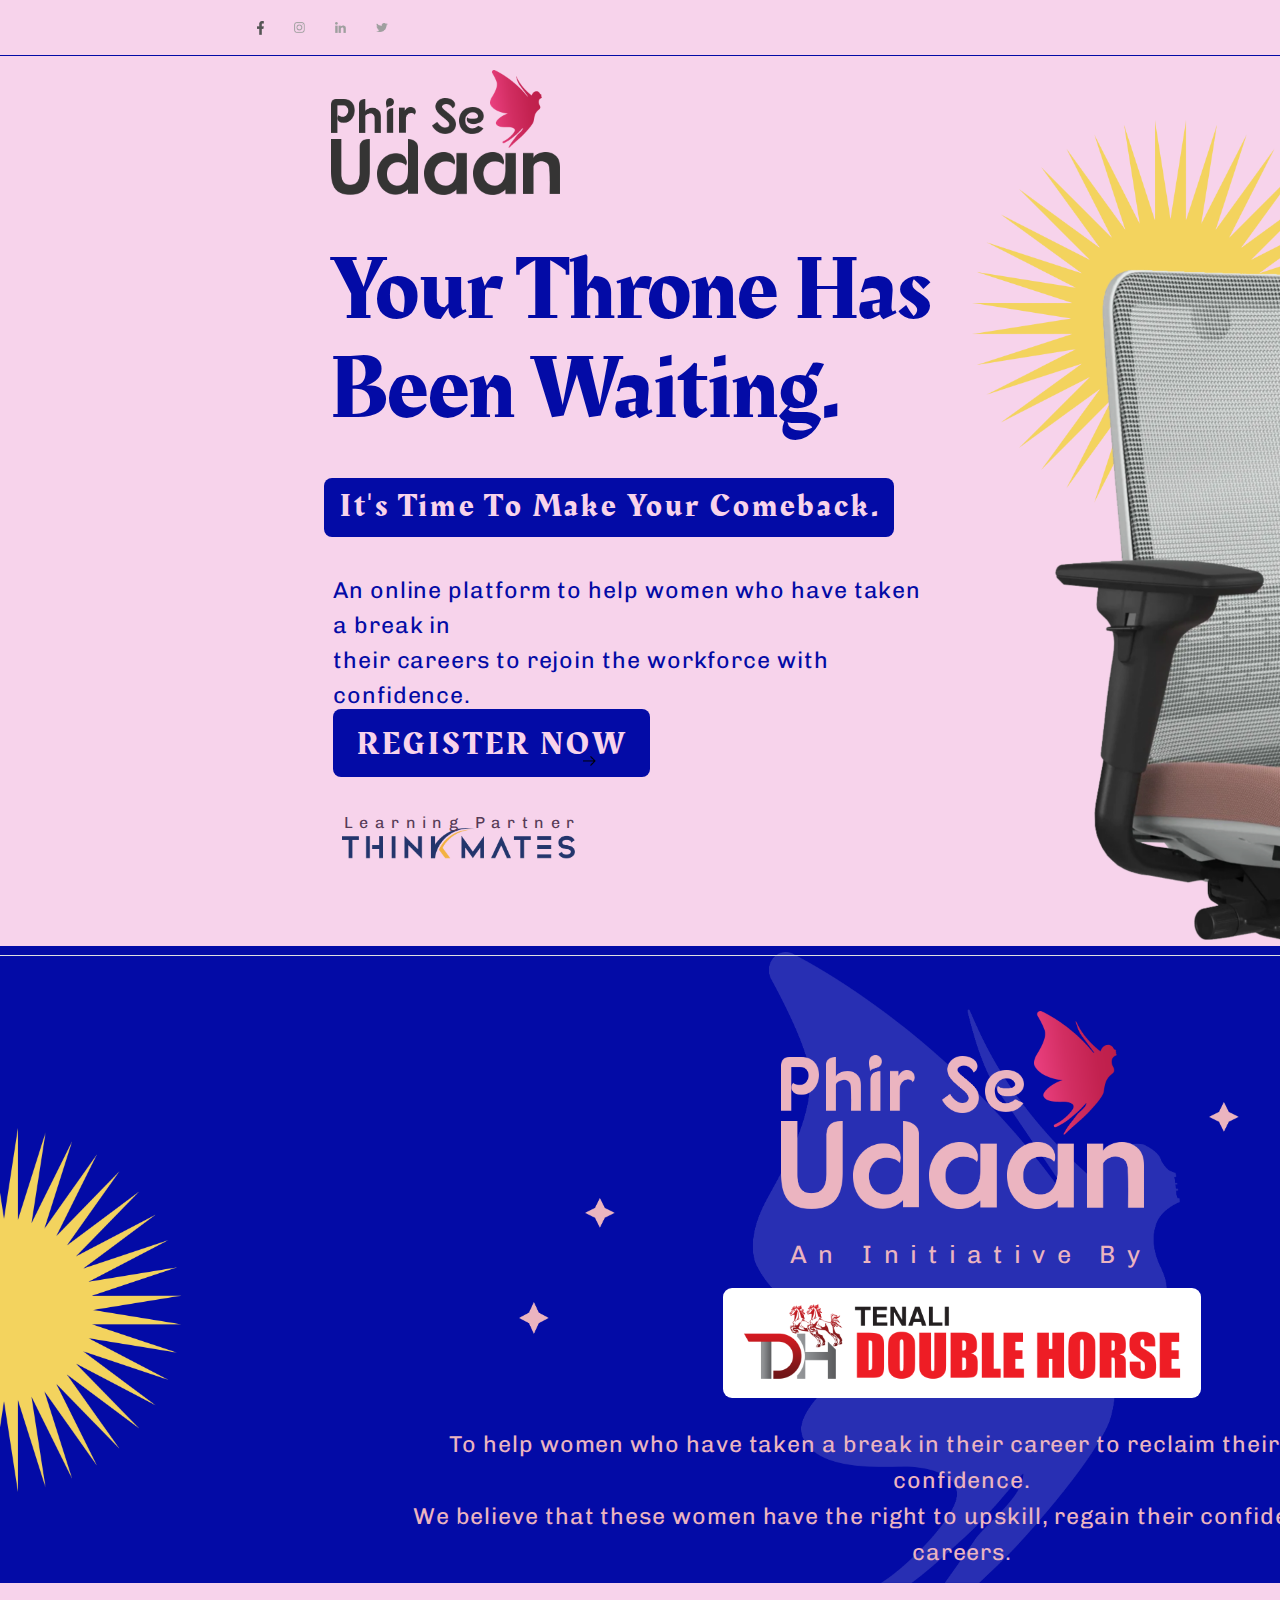
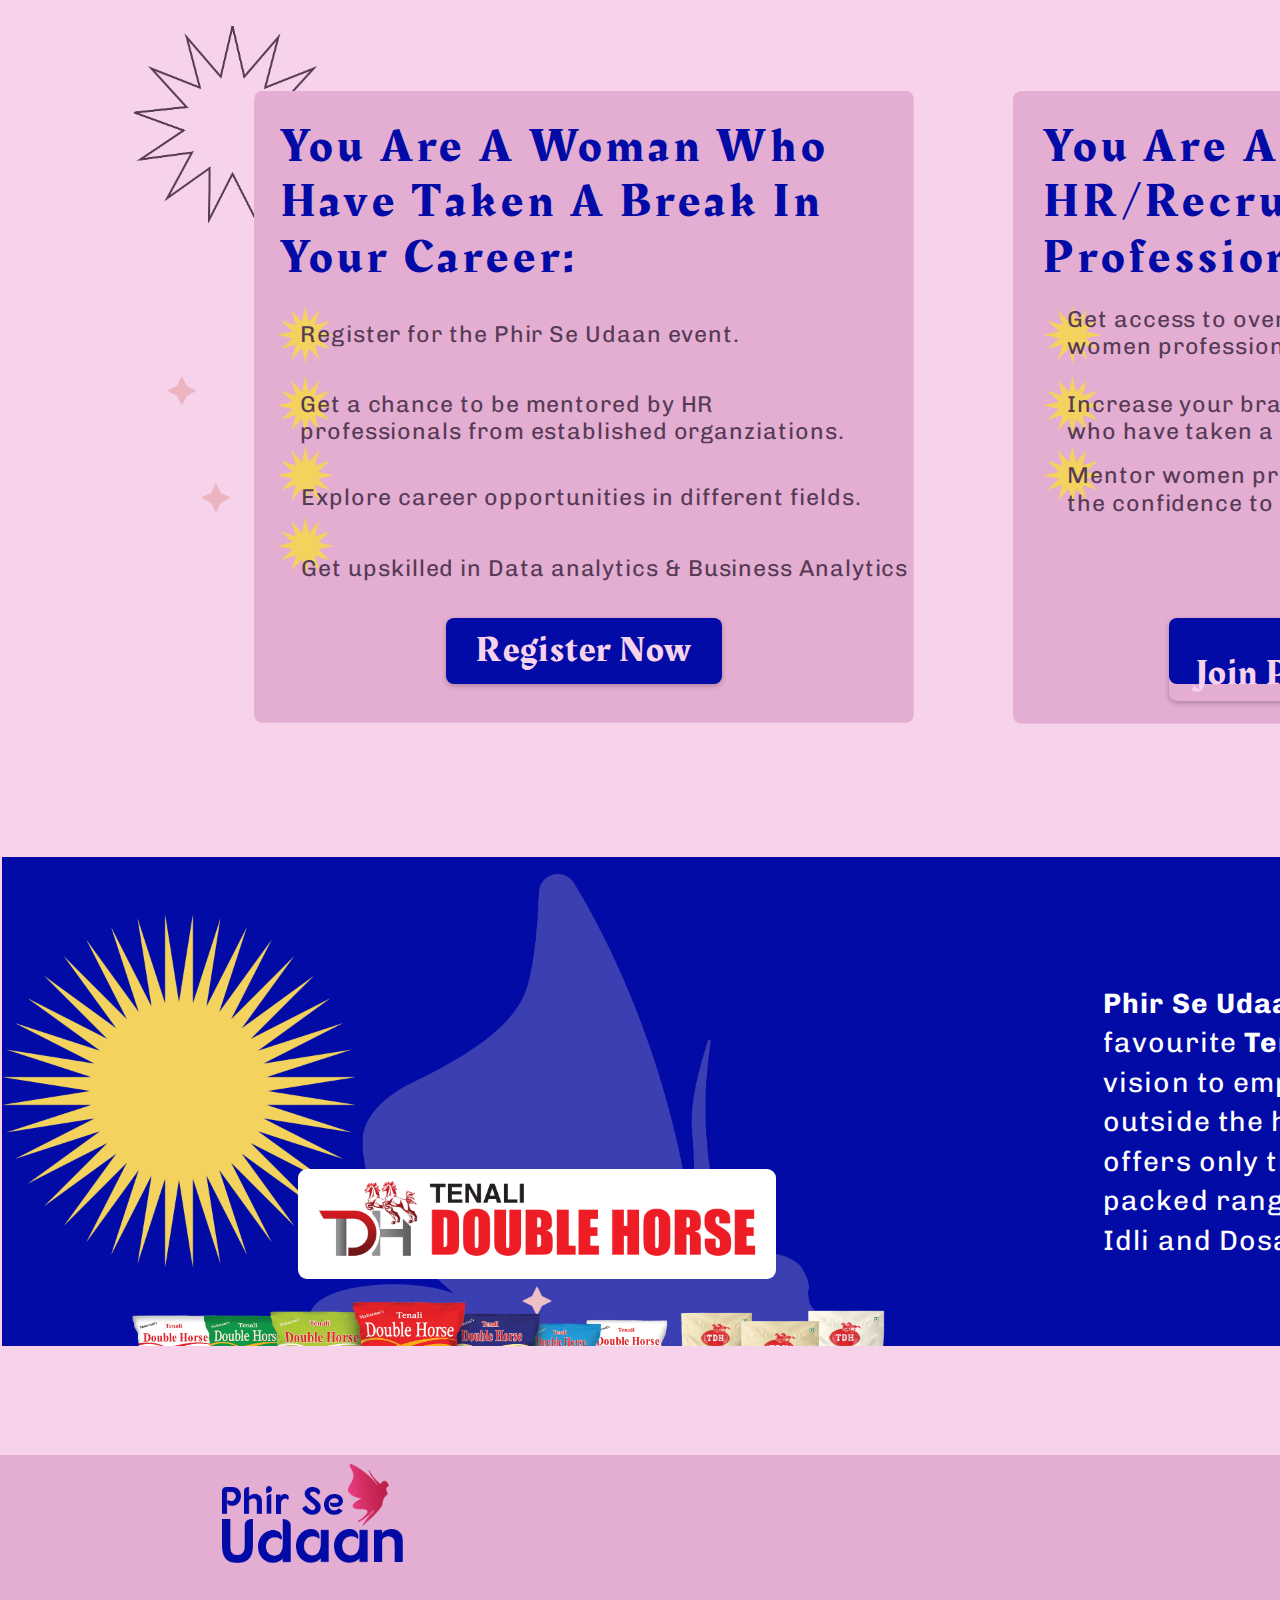
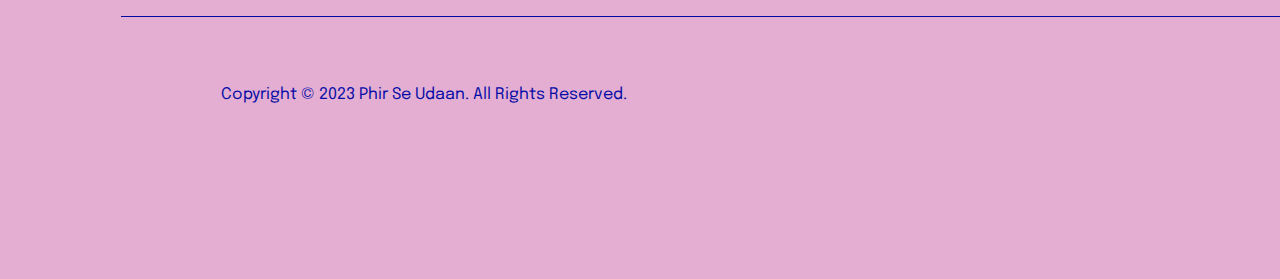
==== index.html @ abdfc568 "submitted" ====
<!DOCTYPE html>
<html>
<head>
  <meta charset="utf-8" />
  <link rel="icon" href="/favicon.ico" />
  <meta name="viewport" content="width=device-width, initial-scale=1" />
  <meta name="theme-color" content="#000000" />
  <title>Uddn OP1</title>
  <link rel="stylesheet" href="https://fonts.googleapis.com/css?family=Rakkas%3A400"/>
  <link rel="stylesheet" href="https://fonts.googleapis.com/css?family=Source+Sans+Pro%3A400%2C700"/>
  <link rel="stylesheet" href="https://fonts.googleapis.com/css?family=Chivo%3A400%2C700"/>
  <link rel="stylesheet" href="https://fonts.googleapis.com/css?family=Epilogue%3A400"/>
  <link rel="stylesheet" href="./styles/uddn-op1.css"/>
</head>
<body>
<div class="uddn-op1-6PT">
  <div class="auto-group-9vss-HTw">
    <div class="rectangle-38-P37">
    </div>
    <img class="bg-pattern-tkZ" src="./assets/bg-pattern-s4D.png"/>
    <div class="rectangle-8-cgZ">
    </div>
    <img class="vector-vx9" src="./assets/vector-3dB.png"/>
    <p class="register-now-rau">Register now</p>
    <p class="an-online-platform-to-help-women-who-have-taken-a-break-in-their-careers-to-rejoin-the-workforce-with-confidence-JC1">
    An online platform to help women who have taken a break in
    <br/>
    their careers to rejoin the workforce with confidence.
    <br/>
    
    </p>
    <div class="rectangle-39-XqT">
    </div>
    <p class="your-throne-has-been-waiting-rMw">
    Your throne has
    <br/>
    been waiting.
    </p>
    <p class="its-time-to-make-your-comeback-Z1T">It&#39;s time to make your comeback.</p>
    <div class="rectangle-7-Sb3">
    </div>
    <div class="social-PWH">
      <img class="vector-4sK" src="./assets/vector-GzV.png"/>
      <img class="vector-DER" src="./assets/vector-fms.png"/>
      <img class="vector-xC1" src="./assets/vector-c9P.png"/>
      <img class="vector-Hk5" src="./assets/vector-1FP.png"/>
    </div>
    <img class="objects-pk1" src="./assets/objects.png"/>
    <div class="objects-ktZ">
    </div>
    <img class="vector-6Sd" src="./assets/vector-g5F.png"/>
    <img class="vector-19-EHw" src="./assets/vector-19.png"/>
    <div class="group-43-8u7">
      <img class="group-42-TwP" src="./assets/group-42.png"/>
      <p class="learning-partner-Cty">Learning Partner</p>
    </div>
    <div class="group-44-WPs">
      <img class="vector-djP" src="./assets/vector-BbX.png"/>
      <img class="vector-9hj" src="./assets/vector-adf.png"/>
      <img class="vector-67B" src="./assets/vector-e2D.png"/>
      <img class="mask-group-2Wd" src="./assets/mask-group.png"/>
      <div class="navbar-NaV">
        <div class="group-27-Trq">
          <div class="auto-group-yjns-oQu">
            <div class="auto-group-kc8f-AYH">
              <img class="vector-JPb" src="./assets/vector-yfw.png"/>
              <img class="vector-dRs" src="./assets/vector-xyF.png"/>
              <img class="vector-yVj" src="./assets/vector-bP7.png"/>
              <img class="vector-7M3" src="./assets/vector-Y3j.png"/>
            </div>
            <div class="auto-group-xuwz-rpR">
              <img class="vector-1xD" src="./assets/vector-EL9.png"/>
              <img class="vector-N25" src="./assets/vector-Nsj.png"/>
            </div>
          </div>
          <div class="auto-group-iku5-hq3">
            <div class="auto-group-sh8k-F5s">
              <img class="vector-ma1" src="./assets/vector-m53.png"/>
              <img class="vector-hiZ" src="./assets/vector-5ow.png"/>
              <img class="vector-dMK" src="./assets/vector-7ub.png"/>
            </div>
            <div class="auto-group-mp8f-yRB">
              <img class="vector-Xhb" src="./assets/vector-oxM.png"/>
              <img class="vector-4hX" src="./assets/vector-Mxd.png"/>
              <img class="vector-Pjo" src="./assets/vector-gpH.png"/>
            </div>
          </div>
        </div>
      </div>
      <p class="[base64]">
      To help women who have taken a break in their career to reclaim their workspace with confidence.
      <br/>
      We believe that these women have the right to upskill, regain their confidenceto restart their careers.
      <br/>
      
      </p>
      <p class="an-initiative-by-LoT">an initiative by</p>
      <div class="rectangle-43-pyX">
      </div>
      <div class="group-34-LBB">
        <img class="vector-rQR" src="./assets/vector-737.png"/>
        <img class="vector-NtZ" src="./assets/vector-m7P.png"/>
        <img class="vector-7bF" src="./assets/vector-dK7.png"/>
      </div>
      <img class="tdh-logoenglish-FSZ" src="./assets/tdh-logoenglish-CZo.png"/>
      <div class="rectangle-40-NXB">
      </div>
    </div>
    <img class="mask-group-H8M" src="./assets/mask-group-rH7.png"/>
    <div class="navbar-BzR">
      <div class="group-27-7t5">
        <div class="auto-group-ntiw-54D">
          <div class="auto-group-7zmy-Ced">
            <img class="vector-kAM" src="./assets/vector-kdo.png"/>
            <img class="vector-g41" src="./assets/vector-cim.png"/>
            <img class="vector-1ry" src="./assets/vector-YNu.png"/>
            <img class="vector-kZf" src="./assets/vector-jyb.png"/>
          </div>
          <div class="auto-group-thmh-Vn9">
            <img class="vector-rsb" src="./assets/vector-xSD.png"/>
            <img class="vector-DCM" src="./assets/vector-R3F.png"/>
          </div>
        </div>
        <div class="auto-group-ubb5-kxy">
          <div class="auto-group-gjwb-72q">
            <img class="vector-qDj" src="./assets/vector-X7f.png"/>
            <img class="vector-ZvR" src="./assets/vector-sRK.png"/>
            <img class="vector-hmj" src="./assets/vector-i7B.png"/>
          </div>
          <div class="auto-group-v3dh-ews">
            <img class="vector-Qw3" src="./assets/vector-UHF.png"/>
            <img class="vector-9Nq" src="./assets/vector-4x9.png"/>
            <img class="vector-tLR" src="./assets/vector-2Z7.png"/>
          </div>
        </div>
      </div>
    </div>
  </div>
  <div class="auto-group-l999-2Bj">
    <div class="auto-group-w7ct-9XF">
      <div class="auto-group-gxap-TXw">
        <img class="star-z25" src="./assets/star.png"/>
        <img class="vector-8PB" src="./assets/vector-zqo.png"/>
        <div class="group-36-41w">Register Now</div>
        <p class="you-are-a-woman-who-have-taken-a-break-in-your-career--GNu">
        You are a woman who have taken a break in your career:
        <br/>
        
        </p>
        <div class="group-35-jnH">
          <div class="auto-group-eyrh-5LM">
            <div class="auto-group-dwzo-cbB">
              <img class="vector-MHs" src="./assets/vector-LMF.png"/>
              <p class="register-for-the-phir-se-udaan-event-hcd">Register for the Phir Se Udaan event.</p>
            </div>
            <div class="auto-group-t78b-Zuj">
              <img class="vector-JsK" src="./assets/vector-t33.png"/>
              <p class="get-a-chance-to-be-mentored-by-hr-professionals-from-established-organziations-TVK">
              Get a chance to be mentored by HR 
              <br/>
              professionals from established organziations.
              </p>
            </div>
            <div class="auto-group-hs7m-KGd">
              <img class="vector-GBs" src="./assets/vector-Dbw.png"/>
              <p class="explore-career-opportunities-in-different-fields-cWd">Explore career opportunities in different fields.</p>
            </div>
          </div>
          <div class="auto-group-admq-6gh">
            <img class="vector-rA5" src="./assets/vector-cvV.png"/>
            <p class="get-upskilled-in-data-analytics-business-analytics-12y">
            Get upskilled in Data analytics &amp; Business Analytics
            <br/>
            
            </p>
          </div>
        </div>
        <img class="vector-5Yd" src="./assets/vector-ogV.png"/>
        <img class="vector-pFK" src="./assets/vector-H2q.png"/>
      </div>
      <div class="auto-group-zx5q-9YV">
        <img class="group-29-tFB" src="./assets/group-29.png"/>
        <img class="vector-nbT" src="./assets/vector-4JV.png"/>
        <div class="group-45-jFo">
          <div class="auto-group-iddz-43B">
            <img class="vector-nzm" src="./assets/vector-NUq.png"/>
            <p class="get-access-to-over-500-experience-women-professionals-jf7">Get access to over 500 experience women professionals.</p>
          </div>
          <div class="auto-group-cak1-2PK">
            <img class="vector-a9w" src="./assets/vector-fAR.png"/>
            <p class="increase-your-brand-value-by-recruiting-women-who-have-taken-a-career-break-j2q">Increase your brand value by recruiting women who have taken a career break.</p>
          </div>
          <div class="auto-group-hloy-baq">
            <img class="vector-Yky" src="./assets/vector-SVf.png"/>
            <p class="mentor-women-professional-and-give-them-the-confidence-to-restart-their-careers-JVF">Mentor women professional and give them the confidence to restart their careers.</p>
          </div>
        </div>
        <p class="you-are-a-hr-recruitment-professional-BJ9">
        You are a HR/Recruitment professional
        <br/>
        
        <br/>
        
        </p>
        <div class="group-37-fz1">
          <div class="rectangle-41-1ny">
          </div>
          <p class="join-phir-se-udaan-9eH">Join Phir Se Udaan</p>
        </div>
      </div>
    </div>
    <div class="background-DPF">
      <div class="auto-group-jdrw-wq3">
        <img class="vector-Vbf" src="./assets/vector.png"/>
        <img class="vector-SG1" src="./assets/vector-u3f.png"/>
        <img class="vector-aND" src="./assets/vector-iq7.png"/>
        <div class="group-46-izD">
          <div class="rectangle-43-f8m">
          </div>
          <img class="tdh-logoenglish-bYD" src="./assets/tdh-logoenglish.png"/>
        </div>
        <img class="artboard-103x-1-Kz1" src="./assets/artboard-103x-1.png"/>
      </div>
      <div class="auto-group-9wsd-T4d">
        <div class="auto-group-7vef-a9F">
          <img class="vector-XKP" src="./assets/vector-4ZX.png"/>
          <p class="[base64]">
            <span class="[base64]">Phir Se Udaan</span>
            <span class="[base64]"> is an initiative by your favourite </span>
            <span class="[base64]">Tenali Double Horse</span>
            <span class="[base64]">
            . With a vision to empower women inside and outside the house Tenali Double Horse offers only the best quality and nutrition packed range of Dals and Instant foods like Idli and Dosa mixes.
            <br/>
            
            </span>
          </p>
        </div>
        <img class="vector-ABK" src="./assets/vector-hMs.png"/>
      </div>
      <img class="auto-group-qspp-VzH" src="./assets/auto-group-qspp.png"/>
    </div>
  </div>
  <div class="group-41-oEH">
    <div class="auto-group-tj43-haZ">
      <div class="group-40-cxR">
        <div class="auto-group-g9tt-aPT">
          <div class="auto-group-scgf-VWR">
            <img class="vector-d6q" src="./assets/vector-wwX.png"/>
            <img class="vector-khF" src="./assets/vector-bRj.png"/>
            <img class="vector-u4M" src="./assets/vector-v7s.png"/>
            <img class="vector-1t5" src="./assets/vector-gLZ.png"/>
          </div>
          <div class="auto-group-wxpd-MS9">
            <img class="vector-hku" src="./assets/vector-Boo.png"/>
            <img class="vector-eRF" src="./assets/vector-GWV.png"/>
          </div>
        </div>
        <div class="auto-group-xzku-Ns3">
          <div class="auto-group-mh11-XV3">
            <img class="vector-FR3" src="./assets/vector-FdK.png"/>
            <img class="vector-ybw" src="./assets/vector-bZs.png"/>
            <img class="vector-KA1" src="./assets/vector-oBf.png"/>
          </div>
          <div class="auto-group-8qrk-fjf">
            <img class="vector-pMf" src="./assets/vector-mg5.png"/>
            <img class="vector-wx5" src="./assets/vector-gLR.png"/>
            <img class="vector-5Hb" src="./assets/vector-5qB.png"/>
          </div>
        </div>
      </div>
      <div class="social-cYR">
        <img class="vector-wKo" src="./assets/vector-w3w.png"/>
        <img class="vector-gYH" src="./assets/vector-E81.png"/>
        <img class="vector-DHK" src="./assets/vector-kMo.png"/>
        <img class="vector-YKb" src="./assets/vector-YkZ.png"/>
      </div>
    </div>
    <div class="rectangle-sMs">
    </div>
    <div class="auto-group-tzt9-zxH">
      <div class="auto-group-wv5u-w6q">
        <p class="copyright-2022-laa-smB">Copyright © 2023 Phir Se Udaan. All Rights Reserved.</p>
        <div class="group-32-xXj">
          <p class="strategic-partner-JrV">Strategic Partner</p>
          <img class="magsmen-new-version-oHT" src="./assets/magsmen-new-version.png"/>
        </div>
      </div>
      <div class="group-33-84q">
        <img class="marketing-weapons-logo-final-2-UeV" src="./assets/marketing-weapons-logo-final-2.png"/>
        <p class="marketing-partner-Boo">Marketing Partner</p>
      </div>
    </div>
  </div>
</div>
</html>
</body>
---- styles/uddn-op1.css ----
html {
	font-size:62.5%;
}

body {
  width: 192.4rem;
}
* {
	margin: 0;
	padding: 0;
}
ul, li {
	list-style: none;
}
input {
	border: none;
}
/* body {
  width: 192.4rem;
} */
.uddn-op1-6PT {
  width: 100%;
  overflow: hidden;
  position: relative;
  display: flex;
  flex-direction: column;
  background-color: #f7d3eb;
}
.uddn-op1-6PT .auto-group-9vss-HTw {
  width: 296.9602rem;
  height: 158.3328rem;
  position: relative;
  flex-shrink: 0;
}
.uddn-op1-6PT .auto-group-9vss-HTw .rectangle-38-P37 {
  width: 192rem;
  height: 95.6rem;
  position: absolute;
  left: 0;
  top: 0;
  background-color: #f7d3eb;
}
.uddn-op1-6PT .auto-group-9vss-HTw .bg-pattern-tkZ {
  width: 65.3756rem;
  height: 70.8741rem;
  position: absolute;
  left: 109rem;
  top: 16.6rem;
  object-fit: contain;
  vertical-align: top;
}
.uddn-op1-6PT .auto-group-9vss-HTw .rectangle-8-cgZ {
  width: 31.7rem;
  height: 6.8rem;
  position: absolute;
  left: 33.3rem;
  top: 70.9rem;
  background-color: #030ba6;
  border-radius: 0.8rem;
}
.uddn-op1-6PT .auto-group-9vss-HTw .vector-vx9 {
  width: 1.3027rem;
  height: 0.9896rem;
  position: absolute;
  left: 58.3213rem;
  top: 75.6039rem;
  object-fit: contain;
  vertical-align: top;
}
.uddn-op1-6PT .auto-group-9vss-HTw .register-now-rau {
  width: 27rem;
  height: 7.1rem;
  position: absolute;
  left: 35.7rem;
  top: 71rem;
  font-size: 3.2rem;
  font-weight: 400;
  line-height: 2.2000000477;
  letter-spacing: 0.32rem;
  text-transform: uppercase;
  color: #f7d3eb;
  font-family: Rakkas, 'Source Sans Pro';
  white-space: nowrap;
}
.uddn-op1-6PT .auto-group-9vss-HTw .an-online-platform-to-help-women-who-have-taken-a-break-in-their-careers-to-rejoin-the-workforce-with-confidence-JC1 {
  width: 59rem;
  height: 14rem;
  position: absolute;
  left: 33.3rem;
  top: 57.3rem;
  font-size: 2.3rem;
  font-weight: 400;
  line-height: 1.5217391304;
  letter-spacing: 0.092rem;
  color: #030ba6;
  font-family: Chivo, 'Source Sans Pro';
}
.uddn-op1-6PT .auto-group-9vss-HTw .rectangle-39-XqT {
  width: 57rem;
  height: 5.9rem;
  position: absolute;
  left: 32.4rem;
  top: 47.8rem;
  background-color: #030ba6;
  border-radius: 0.8rem;
}
.uddn-op1-6PT .auto-group-9vss-HTw .your-throne-has-been-waiting-rMw {
  width: 60.3rem;
  height: 19.9rem;
  position: absolute;
  left: 33rem;
  top: 24.2rem;
  font-size: 9rem;
  font-weight: 400;
  line-height: 1.1;
  text-transform: capitalize;
  color: #030ba6;
  font-family: Rakkas, 'Source Sans Pro';
}
.uddn-op1-6PT .auto-group-9vss-HTw .its-time-to-make-your-comeback-Z1T {
  width: 54.1rem;
  height: 4.7rem;
  position: absolute;
  left: 34rem;
  top: 48.4rem;
  font-size: 3.2rem;
  font-weight: 400;
  line-height: 1.4500000477;
  letter-spacing: 0.32rem;
  text-transform: capitalize;
  color: #f7d3eb;
  font-family: Rakkas, 'Source Sans Pro';
  white-space: nowrap;
}
.uddn-op1-6PT .auto-group-9vss-HTw .rectangle-7-Sb3 {
  width: 192rem;
  height: 0.1rem;
  position: absolute;
  left: 0;
  top: 5.5rem;
  background-color: #030ba6;
}
.uddn-op1-6PT .auto-group-9vss-HTw .social-PWH {
  width: 13.1273rem;
  height: 1.3854rem;
  position: absolute;
  left: 25.6533rem;
  top: 2.0781rem;
  display: flex;
  column-gap: 3.0063rem;
  align-items: center;
}
.uddn-op1-6PT .auto-group-9vss-HTw .social-PWH .vector-4sK {
  width: 0.7516rem;
  height: 1.3854rem;
  object-fit: contain;
  vertical-align: top;
  flex-shrink: 0;
}
.uddn-op1-6PT .auto-group-9vss-HTw .social-PWH .vector-DER {
  margin-bottom: 0.099rem;
  width: 1.1023rem;
  height: 1.0885rem;
  object-fit: contain;
  vertical-align: top;
  flex-shrink: 0;
}
.uddn-op1-6PT .auto-group-9vss-HTw .social-PWH .vector-xC1 {
  margin-bottom: 0.099rem;
  width: 1.0522rem;
  height: 1.0885rem;
  object-fit: contain;
  vertical-align: top;
  flex-shrink: 0;
}
.uddn-op1-6PT .auto-group-9vss-HTw .social-PWH .vector-Hk5 {
  margin-bottom: 0.0243rem;
  width: 1.2025rem;
  height: 0.9653rem;
  object-fit: contain;
  vertical-align: top;
  flex-shrink: 0;
}
.uddn-op1-6PT .auto-group-9vss-HTw .objects-pk1 {
  width: 39.662rem;
  height: 39.662rem;
  position: absolute;
  left: 97.2rem;
  top: 12rem;
  object-fit: contain;
  vertical-align: top;
}
.uddn-op1-6PT .auto-group-9vss-HTw .objects-ktZ {
  width: 21.3rem;
  height: 21.3rem;
  position: absolute;
  left: 170.7rem;
  top: 14rem;
  overflow: hidden;
}
.uddn-op1-6PT .auto-group-9vss-HTw .vector-6Sd {
  width: 21.3444rem;
  height: 21.0781rem;
  position: absolute;
  left: 181.1767rem;
  top: 21.0781rem;
  object-fit: contain;
  vertical-align: top;
}
.uddn-op1-6PT .auto-group-9vss-HTw .vector-19-EHw {
  width: 15rem;
  height: 15.5rem;
  position: absolute;
  left: 150.4rem;
  top: 51rem;
  object-fit: contain;
  vertical-align: top;
  border-radius: 0.8rem;
}
.uddn-op1-6PT .auto-group-9vss-HTw .group-43-8u7 {
  width: 23.7292rem;
  height: 5.3956rem;
  position: absolute;
  left: 34.0708rem;
  top: 80.5rem;
}
.uddn-op1-6PT .auto-group-9vss-HTw .group-43-8u7 .group-42-TwP {
  width: 23.5857rem;
  height: 3.0677rem;
  position: absolute;
  left: 0;
  top: 2.3279rem;
  object-fit: contain;
  vertical-align: top;
}
.uddn-op1-6PT .auto-group-9vss-HTw .group-43-8u7 .learning-partner-Cty {
  width: 23.4rem;
  height: 3.5rem;
  position: absolute;
  left: 0.3292rem;
  top: 0;
  font-size: 1.6rem;
  font-weight: 400;
  line-height: 2.1875;
  letter-spacing: 0.64rem;
  color: #563b56;
  font-family: Chivo, 'Source Sans Pro';
  white-space: nowrap;
}
.uddn-op1-6PT .auto-group-9vss-HTw .group-44-WPs {
  width: 296.9602rem;
  height: 63.729rem;
  position: absolute;
  left: 0;
  top: 94.6039rem;
  background-size: cover;
  background-repeat: no-repeat;
  background-position: center;
  background-image: url('../assets/vector-fLm.png');
}
.uddn-op1-6PT .auto-group-9vss-HTw .group-44-WPs .vector-djP {
  width: 3.0063rem;
  height: 3.248rem;
  position: absolute;
  left: 132.776rem;
  top: 57.2383rem;
  object-fit: contain;
  vertical-align: top;
}
.uddn-op1-6PT .auto-group-9vss-HTw .group-44-WPs .vector-9hj {
  width: 3.0063rem;
  height: 3.248rem;
  position: absolute;
  left: 51.9079rem;
  top: 35.5796rem;
  object-fit: contain;
  vertical-align: top;
}
.uddn-op1-6PT .auto-group-9vss-HTw .group-44-WPs .vector-67B {
  width: 3.0063rem;
  height: 3.248rem;
  position: absolute;
  left: 152.6624rem;
  top: 51.3865rem;
  object-fit: contain;
  vertical-align: top;
}
.uddn-op1-6PT .auto-group-9vss-HTw .group-44-WPs .mask-group-2Wd {
  width: 193.2017rem;
  height: 63.729rem;
  position: absolute;
  left: 0;
  top: 0;
  object-fit: contain;
  vertical-align: top;
}
.uddn-op1-6PT .auto-group-9vss-HTw .group-44-WPs .navbar-NaV {
  width: 218.497rem;
  height: 19.797rem;
  position: absolute;
  left: 78.0623rem;
  top: 6.5258rem;
}
.uddn-op1-6PT .auto-group-9vss-HTw .group-44-WPs .navbar-NaV .group-27-Trq {
  width: 36.3756rem;
  height: 100%;
  display: flex;
  align-items: flex-end;
}
.uddn-op1-6PT .auto-group-9vss-HTw .group-44-WPs .navbar-NaV .group-27-Trq .auto-group-yjns-oQu {
  margin: 0rem 1.005rem 0.01rem 0rem;
  width: 13.8379rem;
  flex-shrink: 0;
}
.uddn-op1-6PT .auto-group-9vss-HTw .group-44-WPs .navbar-NaV .group-27-Trq .auto-group-yjns-oQu .auto-group-kc8f-AYH {
  margin-bottom: 0.9154rem;
  display: flex;
  align-items: flex-end;
}
.uddn-op1-6PT .auto-group-9vss-HTw .group-44-WPs .navbar-NaV .group-27-Trq .auto-group-yjns-oQu .auto-group-kc8f-AYH .vector-JPb {
  margin: 0rem 0.634rem 0.002rem 0rem;
  width: 3.8638rem;
  height: 5.4434rem;
  object-fit: contain;
  vertical-align: top;
  flex-shrink: 0;
}
.uddn-op1-6PT .auto-group-9vss-HTw .group-44-WPs .navbar-NaV .group-27-Trq .auto-group-yjns-oQu .auto-group-kc8f-AYH .vector-dRs {
  margin-right: 0.7919rem;
  width: 3.5215rem;
  height: 5.4436rem;
  object-fit: contain;
  vertical-align: top;
  flex-shrink: 0;
}
.uddn-op1-6PT .auto-group-9vss-HTw .group-44-WPs .navbar-NaV .group-27-Trq .auto-group-yjns-oQu .auto-group-kc8f-AYH .vector-yVj {
  margin: 0rem 0.786rem 0.002rem 0rem;
  width: 1.3173rem;
  height: 5.6831rem;
  object-fit: contain;
  vertical-align: top;
  flex-shrink: 0;
}
.uddn-op1-6PT .auto-group-9vss-HTw .group-44-WPs .navbar-NaV .group-27-Trq .auto-group-yjns-oQu .auto-group-kc8f-AYH .vector-7M3 {
  margin-bottom: 0.0019rem;
  width: 2.5676rem;
  height: 4.1393rem;
  object-fit: contain;
  vertical-align: top;
  flex-shrink: 0;
}
.uddn-op1-6PT .auto-group-9vss-HTw .group-44-WPs .navbar-NaV .group-27-Trq .auto-group-yjns-oQu .auto-group-xuwz-rpR {
  width: 100%;
  display: flex;
  align-items: center;
}
.uddn-op1-6PT .auto-group-9vss-HTw .group-44-WPs .navbar-NaV .group-27-Trq .auto-group-yjns-oQu .auto-group-xuwz-rpR .vector-1xD {
  margin-right: 1.0054rem;
  width: 6.2712rem;
  height: 8.8559rem;
  object-fit: contain;
  vertical-align: top;
  flex-shrink: 0;
}
.uddn-op1-6PT .auto-group-9vss-HTw .group-44-WPs .navbar-NaV .group-27-Trq .auto-group-yjns-oQu .auto-group-xuwz-rpR .vector-N25 {
  margin-top: 0.0128rem;
  width: 6.5613rem;
  height: 8.8401rem;
  object-fit: contain;
  vertical-align: top;
  flex-shrink: 0;
}
.uddn-op1-6PT .auto-group-9vss-HTw .group-44-WPs .navbar-NaV .group-27-Trq .auto-group-iku5-hq3 {
  width: 21.5323rem;
  height: 100%;
  align-items: center;
  display: flex;
  flex-direction: column;
  flex-shrink: 0;
}
.uddn-op1-6PT .auto-group-9vss-HTw .group-44-WPs .navbar-NaV .group-27-Trq .auto-group-iku5-hq3 .auto-group-sh8k-F5s {
  margin: 0rem 2.766rem 0.661rem 1.279rem;
  width: calc(100% - 4.0452rem);
  display: flex;
  align-items: center;
  flex-shrink: 0;
}
.uddn-op1-6PT .auto-group-9vss-HTw .group-44-WPs .navbar-NaV .group-27-Trq .auto-group-iku5-hq3 .auto-group-sh8k-F5s .vector-ma1 {
  margin: 2.241rem 0.559rem 0rem 0rem;
  width: 3.7518rem;
  height: 5.6993rem;
  object-fit: contain;
  vertical-align: top;
  flex-shrink: 0;
}
.uddn-op1-6PT .auto-group-9vss-HTw .group-44-WPs .navbar-NaV .group-27-Trq .auto-group-iku5-hq3 .auto-group-sh8k-F5s .vector-hiZ {
  margin: 3.609rem 1.01rem 0rem 0rem;
  width: 3.9265rem;
  height: 4.2235rem;
  object-fit: contain;
  vertical-align: top;
  flex-shrink: 0;
}
.uddn-op1-6PT .auto-group-9vss-HTw .group-44-WPs .navbar-NaV .group-27-Trq .auto-group-iku5-hq3 .auto-group-sh8k-F5s .vector-dMK {
  width: 8.2402rem;
  height: 12.3675rem;
  object-fit: contain;
  vertical-align: top;
  flex-shrink: 0;
}
.uddn-op1-6PT .auto-group-9vss-HTw .group-44-WPs .navbar-NaV .group-27-Trq .auto-group-iku5-hq3 .auto-group-mp8f-yRB {
  width: 100%;
  display: flex;
  align-items: flex-start;
  flex-shrink: 0;
}
.uddn-op1-6PT .auto-group-9vss-HTw .group-44-WPs .navbar-NaV .group-27-Trq .auto-group-iku5-hq3 .auto-group-mp8f-yRB .vector-Xhb {
  margin: 0.002rem 1.005rem 0rem 0rem;
  width: 6.7511rem;
  height: 6.7656rem;
  object-fit: contain;
  vertical-align: top;
  flex-shrink: 0;
}
.uddn-op1-6PT .auto-group-9vss-HTw .group-44-WPs .navbar-NaV .group-27-Trq .auto-group-iku5-hq3 .auto-group-mp8f-yRB .vector-4hX {
  margin: 0.002rem 1.259rem 0rem 0rem;
  width: 6.7511rem;
  height: 6.7656rem;
  object-fit: contain;
  vertical-align: top;
  flex-shrink: 0;
}
.uddn-op1-6PT .auto-group-9vss-HTw .group-44-WPs .navbar-NaV .group-27-Trq .auto-group-iku5-hq3 .auto-group-mp8f-yRB .vector-Pjo {
  width: 5.7658rem;
  height: 6.6083rem;
  object-fit: contain;
  vertical-align: top;
  flex-shrink: 0;
}
.uddn-op1-6PT .auto-group-9vss-HTw .group-44-WPs .[base64] {
  width: 116.6rem;
  height: 10.8rem;
  position: absolute;
  left: 37.9rem;
  top: 47.9961rem;
  text-align: center;
  font-size: 2.3rem;
  font-weight: 400;
  line-height: 1.5652173913;
  letter-spacing: 0.092rem;
  color: #ebb4c0;
  font-family: Chivo, 'Source Sans Pro';
}
.uddn-op1-6PT .auto-group-9vss-HTw .group-44-WPs .an-initiative-by-LoT {
  width: 36.1rem;
  height: 2.8rem;
  position: absolute;
  left: 79rem;
  top: 29.4961rem;
  font-size: 2.5rem;
  font-weight: 400;
  line-height: 1.1;
  letter-spacing: 1.1375rem;
  text-transform: capitalize;
  color: #ebb4c0;
  font-family: Chivo, 'Source Sans Pro';
  white-space: nowrap;
}
.uddn-op1-6PT .auto-group-9vss-HTw .group-44-WPs .rectangle-43-pyX {
  width: 47.8rem;
  height: 11rem;
  position: absolute;
  left: 72.3rem;
  top: 34.1961rem;
  background-color: #ffffff;
  border-radius: 0.9rem;
}
.uddn-op1-6PT .auto-group-9vss-HTw .group-44-WPs .group-34-LBB {
  width: 75.7575rem;
  height: 12.5677rem;
  position: absolute;
  left: 58.5217rem;
  top: 15.6354rem;
  align-items: flex-end;
  display: flex;
  flex-direction: column;
}
.uddn-op1-6PT .auto-group-9vss-HTw .group-44-WPs .group-34-LBB .vector-rQR {
  margin: 0rem 10.422rem 1.187rem 0rem;
  width: 3.0063rem;
  height: 2.9687rem;
  object-fit: contain;
  vertical-align: top;
  flex-shrink: 0;
}
.uddn-op1-6PT .auto-group-9vss-HTw .group-44-WPs .group-34-LBB .vector-NtZ {
  width: 5.5115rem;
  height: 5.4427rem;
  object-fit: contain;
  vertical-align: top;
  flex-shrink: 0;
}
.uddn-op1-6PT .auto-group-9vss-HTw .group-44-WPs .group-34-LBB .vector-7bF {
  margin-right: 72.7512rem;
  width: 3.0063rem;
  height: 2.9687rem;
  object-fit: contain;
  vertical-align: top;
  flex-shrink: 0;
}
.uddn-op1-6PT .auto-group-9vss-HTw .group-44-WPs .tdh-logoenglish-FSZ {
  width: 47rem;
  height: 12.0744rem;
  position: absolute;
  left: 72.7rem;
  top: 33.4961rem;
  object-fit: cover;
  vertical-align: top;
}
.uddn-op1-6PT .auto-group-9vss-HTw .group-44-WPs .rectangle-40-NXB {
  width: 192rem;
  height: 0.1rem;
  position: absolute;
  left: 0;
  top: 0.8961rem;
  background-color: #e0e0e0;
}
.uddn-op1-6PT .auto-group-9vss-HTw .mask-group-H8M {
  width: 60.5258rem;
  height: 84.9791rem;
  position: absolute;
  left: 105.2188rem;
  top: 9.0052rem;
  object-fit: contain;
  vertical-align: top;
}
.uddn-op1-6PT .auto-group-9vss-HTw .navbar-BzR {
  width: 165.6712rem;
  height: 12.4687rem;
  position: absolute;
  left: 33.0688rem;
  top: 7.026rem;
}
.uddn-op1-6PT .auto-group-9vss-HTw .navbar-BzR .group-27-7t5 {
  width: 22.9104rem;
  height: 100%;
  display: flex;
  align-items: flex-end;
}
.uddn-op1-6PT .auto-group-9vss-HTw .navbar-BzR .group-27-7t5 .auto-group-ntiw-54D {
  margin: 0rem 0.633rem 0.007rem 0rem;
  width: 8.7155rem;
  flex-shrink: 0;
}
.uddn-op1-6PT .auto-group-9vss-HTw .navbar-BzR .group-27-7t5 .auto-group-ntiw-54D .auto-group-7zmy-Ced {
  margin-bottom: 0.5765rem;
  display: flex;
  align-items: flex-end;
}
.uddn-op1-6PT .auto-group-9vss-HTw .navbar-BzR .group-27-7t5 .auto-group-ntiw-54D .auto-group-7zmy-Ced .vector-kAM {
  margin: 0rem 0.399rem 0.001rem 0rem;
  width: 2.4335rem;
  height: 3.4284rem;
  object-fit: contain;
  vertical-align: top;
  flex-shrink: 0;
}
.uddn-op1-6PT .auto-group-9vss-HTw .navbar-BzR .group-27-7t5 .auto-group-ntiw-54D .auto-group-7zmy-Ced .vector-g41 {
  margin-right: 0.4988rem;
  width: 2.218rem;
  height: 3.4285rem;
  object-fit: contain;
  vertical-align: top;
  flex-shrink: 0;
}
.uddn-op1-6PT .auto-group-9vss-HTw .navbar-BzR .group-27-7t5 .auto-group-ntiw-54D .auto-group-7zmy-Ced .vector-1ry {
  margin: 0rem 0.495rem 0.001rem 0rem;
  width: 0.8297rem;
  height: 3.5793rem;
  object-fit: contain;
  vertical-align: top;
  flex-shrink: 0;
}
.uddn-op1-6PT .auto-group-9vss-HTw .navbar-BzR .group-27-7t5 .auto-group-ntiw-54D .auto-group-7zmy-Ced .vector-kZf {
  margin-bottom: 0.0012rem;
  width: 1.6171rem;
  height: 2.607rem;
  object-fit: contain;
  vertical-align: top;
  flex-shrink: 0;
}
.uddn-op1-6PT .auto-group-9vss-HTw .navbar-BzR .group-27-7t5 .auto-group-ntiw-54D .auto-group-thmh-Vn9 {
  width: 100%;
  display: flex;
  align-items: center;
}
.uddn-op1-6PT .auto-group-9vss-HTw .navbar-BzR .group-27-7t5 .auto-group-ntiw-54D .auto-group-thmh-Vn9 .vector-rsb {
  margin-right: 0.6332rem;
  width: 3.9498rem;
  height: 5.5777rem;
  object-fit: contain;
  vertical-align: top;
  flex-shrink: 0;
}
.uddn-op1-6PT .auto-group-9vss-HTw .navbar-BzR .group-27-7t5 .auto-group-ntiw-54D .auto-group-thmh-Vn9 .vector-DCM {
  margin-top: 0.0081rem;
  width: 4.1325rem;
  height: 5.5678rem;
  object-fit: contain;
  vertical-align: top;
  flex-shrink: 0;
}
.uddn-op1-6PT .auto-group-9vss-HTw .navbar-BzR .group-27-7t5 .auto-group-ubb5-kxy {
  width: 13.5617rem;
  height: 100%;
  align-items: center;
  display: flex;
  flex-direction: column;
  flex-shrink: 0;
}
.uddn-op1-6PT .auto-group-9vss-HTw .navbar-BzR .group-27-7t5 .auto-group-ubb5-kxy .auto-group-gjwb-72q {
  margin: 0rem 1.742rem 0.417rem 0.806rem;
  width: calc(100% - 2.5478rem);
  display: flex;
  align-items: center;
  flex-shrink: 0;
}
.uddn-op1-6PT .auto-group-9vss-HTw .navbar-BzR .group-27-7t5 .auto-group-ubb5-kxy .auto-group-gjwb-72q .vector-qDj {
  margin: 1.412rem 0.352rem 0rem 0rem;
  width: 2.363rem;
  height: 3.5896rem;
  object-fit: contain;
  vertical-align: top;
  flex-shrink: 0;
}
.uddn-op1-6PT .auto-group-9vss-HTw .navbar-BzR .group-27-7t5 .auto-group-ubb5-kxy .auto-group-gjwb-72q .vector-ZvR {
  margin: 2.273rem 0.636rem 0rem 0rem;
  width: 2.473rem;
  height: 2.6601rem;
  object-fit: contain;
  vertical-align: top;
  flex-shrink: 0;
}
.uddn-op1-6PT .auto-group-9vss-HTw .navbar-BzR .group-27-7t5 .auto-group-ubb5-kxy .auto-group-gjwb-72q .vector-hmj {
  width: 5.1899rem;
  height: 7.7894rem;
  object-fit: contain;
  vertical-align: top;
  flex-shrink: 0;
}
.uddn-op1-6PT .auto-group-9vss-HTw .navbar-BzR .group-27-7t5 .auto-group-ubb5-kxy .auto-group-v3dh-ews {
  width: 100%;
  display: flex;
  align-items: flex-start;
  flex-shrink: 0;
}
.uddn-op1-6PT .auto-group-9vss-HTw .navbar-BzR .group-27-7t5 .auto-group-ubb5-kxy .auto-group-v3dh-ews .vector-Qw3 {
  margin: 0.002rem 0.633rem 0rem 0rem;
  width: 4.252rem;
  height: 4.2612rem;
  object-fit: contain;
  vertical-align: top;
  flex-shrink: 0;
}
.uddn-op1-6PT .auto-group-9vss-HTw .navbar-BzR .group-27-7t5 .auto-group-ubb5-kxy .auto-group-v3dh-ews .vector-9Nq {
  margin: 0.002rem 0.793rem 0rem 0rem;
  width: 4.252rem;
  height: 4.2612rem;
  object-fit: contain;
  vertical-align: top;
  flex-shrink: 0;
}
.uddn-op1-6PT .auto-group-9vss-HTw .navbar-BzR .group-27-7t5 .auto-group-ubb5-kxy .auto-group-v3dh-ews .vector-tLR {
  width: 3.6315rem;
  height: 4.1621rem;
  object-fit: contain;
  vertical-align: top;
  flex-shrink: 0;
}
.uddn-op1-6PT .auto-group-l999-2Bj {
  box-sizing: border-box;
  padding: 4.267rem 0rem 10.9rem 0.2rem;
  width: 100%;
  align-items: flex-end;
  display: flex;
  flex-direction: column;
  flex-shrink: 0;
}
.uddn-op1-6PT .auto-group-l999-2Bj .auto-group-w7ct-9XF {
  margin: 0rem 0rem 13.347rem 13.2rem;
  width: calc(100% - 13.2rem);
  height: 69.7534rem;
  display: flex;
  align-items: flex-end;
  flex-shrink: 0;
}
.uddn-op1-6PT .auto-group-l999-2Bj .auto-group-w7ct-9XF .auto-group-gxap-TXw {
  margin-right: 9.9206rem;
  width: 77.99rem;
  height: 100%;
  position: relative;
  flex-shrink: 0;
}
.uddn-op1-6PT .auto-group-l999-2Bj .auto-group-w7ct-9XF .auto-group-gxap-TXw .star-z25 {
  width: 19.7rem;
  height: 19.7rem;
  position: absolute;
  left: 0;
  top: 0;
  object-fit: contain;
  vertical-align: top;
}
.uddn-op1-6PT .auto-group-l999-2Bj .auto-group-w7ct-9XF .auto-group-gxap-TXw .vector-8PB {
  width: 66.0373rem;
  height: 63.2342rem;
  position: absolute;
  left: 11.9527rem;
  top: 6.5193rem;
  object-fit: contain;
  vertical-align: top;
  border-radius: 0.8rem;
}
.uddn-op1-6PT .auto-group-l999-2Bj .auto-group-w7ct-9XF .auto-group-gxap-TXw .group-36-41w {
  width: 27.6575rem;
  height: 6.6302rem;
  position: absolute;
  left: 31.1927rem;
  top: 59.1649rem;
  font-size: 3.6rem;
  font-weight: 400;
  line-height: 1.49;
  letter-spacing: 0.144rem;
  color: #f7d3eb;
  font-family: Rakkas, 'Source Sans Pro';
  white-space: nowrap;
  display: flex;
  align-items: center;
  justify-content: center;
  background-color: #030ba6;
  border-radius: 0.8rem;
  box-shadow: 0 0.2rem 0.5rem rgba(0, 0, 0, 0.25);
}
.uddn-op1-6PT .auto-group-l999-2Bj .auto-group-w7ct-9XF .auto-group-gxap-TXw .you-are-a-woman-who-have-taken-a-break-in-your-career--GNu {
  width: 56.2rem;
  height: 16.7rem;
  position: absolute;
  left: 14.5581rem;
  top: 9.2901rem;
  font-size: 4.8rem;
  font-weight: 400;
  line-height: 1.1549999714;
  letter-spacing: 0.48rem;
  text-transform: capitalize;
  color: #030ba6;
  font-family: Rakkas, 'Source Sans Pro';
}
.uddn-op1-6PT .auto-group-l999-2Bj .auto-group-w7ct-9XF .auto-group-gxap-TXw .group-35-jnH {
  width: 63.3872rem;
  height: 27.7068rem;
  position: absolute;
  left: 14.2575rem;
  top: 27.9932rem;
  align-items: center;
  display: flex;
  flex-direction: column;
}
.uddn-op1-6PT .auto-group-l999-2Bj .auto-group-w7ct-9XF .auto-group-gxap-TXw .group-35-jnH .auto-group-eyrh-5LM {
  box-sizing: border-box;
  padding-bottom: 0.4712rem;
  width: 100%;
  display: flex;
  flex-direction: column;
  flex-shrink: 0;
}
.uddn-op1-6PT .auto-group-l999-2Bj .auto-group-w7ct-9XF .auto-group-gxap-TXw .group-35-jnH .auto-group-eyrh-5LM .auto-group-dwzo-cbB {
  margin-bottom: 1.1875rem;
  width: 46.2496rem;
  height: 5.8385rem;
  position: relative;
  flex-shrink: 0;
}
.uddn-op1-6PT .auto-group-l999-2Bj .auto-group-w7ct-9XF .auto-group-gxap-TXw .group-35-jnH .auto-group-eyrh-5LM .auto-group-dwzo-cbB .vector-MHs {
  width: 5.7761rem;
  height: 5.8385rem;
  position: absolute;
  left: 0;
  top: 0;
  object-fit: contain;
  vertical-align: top;
}
.uddn-op1-6PT .auto-group-l999-2Bj .auto-group-w7ct-9XF .auto-group-gxap-TXw .group-35-jnH .auto-group-eyrh-5LM .auto-group-dwzo-cbB .register-for-the-phir-se-udaan-event-hcd {
  width: 43.9rem;
  height: 5.6rem;
  position: absolute;
  left: 2.3496rem;
  top: 0;
  font-size: 2.3rem;
  font-weight: 400;
  line-height: 2.4347826087;
  letter-spacing: 0.092rem;
  color: #563b56;
  font-family: Chivo, 'Source Sans Pro';
  white-space: nowrap;
}
.uddn-op1-6PT .auto-group-l999-2Bj .auto-group-w7ct-9XF .auto-group-gxap-TXw .group-35-jnH .auto-group-eyrh-5LM .auto-group-t78b-Zuj {
  margin-bottom: 0.0416rem;
  width: 56.8496rem;
  height: 6.9844rem;
  position: relative;
  flex-shrink: 0;
}
.uddn-op1-6PT .auto-group-l999-2Bj .auto-group-w7ct-9XF .auto-group-gxap-TXw .group-35-jnH .auto-group-eyrh-5LM .auto-group-t78b-Zuj .vector-JsK {
  width: 5.7761rem;
  height: 5.8385rem;
  position: absolute;
  left: 0;
  top: 0;
  object-fit: contain;
  vertical-align: top;
}
.uddn-op1-6PT .auto-group-l999-2Bj .auto-group-w7ct-9XF .auto-group-gxap-TXw .group-35-jnH .auto-group-eyrh-5LM .auto-group-t78b-Zuj .get-a-chance-to-be-mentored-by-hr-professionals-from-established-organziations-TVK {
  width: 54.5rem;
  height: 5.5rem;
  position: absolute;
  left: 2.3496rem;
  top: 1.4844rem;
  font-size: 2.3rem;
  font-weight: 400;
  line-height: 1.19;
  letter-spacing: 0.092rem;
  color: #563b56;
  font-family: Chivo, 'Source Sans Pro';
}
.uddn-op1-6PT .auto-group-l999-2Bj .auto-group-w7ct-9XF .auto-group-gxap-TXw .group-35-jnH .auto-group-eyrh-5LM .auto-group-hs7m-KGd {
  width: 58.5872rem;
  height: 6.5548rem;
  position: relative;
  flex-shrink: 0;
}
.uddn-op1-6PT .auto-group-l999-2Bj .auto-group-w7ct-9XF .auto-group-gxap-TXw .group-35-jnH .auto-group-eyrh-5LM .auto-group-hs7m-KGd .vector-GBs {
  width: 5.7761rem;
  height: 5.8385rem;
  position: absolute;
  left: 0;
  top: 0;
  object-fit: contain;
  vertical-align: top;
}
.uddn-op1-6PT .auto-group-l999-2Bj .auto-group-w7ct-9XF .auto-group-gxap-TXw .group-35-jnH .auto-group-eyrh-5LM .auto-group-hs7m-KGd .explore-career-opportunities-in-different-fields-cWd {
  width: 56.1rem;
  height: 2.8rem;
  position: absolute;
  left: 2.4872rem;
  top: 3.7548rem;
  font-size: 2.3rem;
  font-weight: 400;
  line-height: 1.19;
  letter-spacing: 0.092rem;
  color: #563b56;
  font-family: Chivo, 'Source Sans Pro';
  white-space: nowrap;
}
.uddn-op1-6PT .auto-group-l999-2Bj .auto-group-w7ct-9XF .auto-group-gxap-TXw .group-35-jnH .auto-group-admq-6gh {
  width: 100%;
  height: 6.6288rem;
  position: relative;
  flex-shrink: 0;
}
.uddn-op1-6PT .auto-group-l999-2Bj .auto-group-w7ct-9XF .auto-group-gxap-TXw .group-35-jnH .auto-group-admq-6gh .vector-rA5 {
  width: 5.7761rem;
  height: 5.8385rem;
  position: absolute;
  left: 0;
  top: 0;
  object-fit: contain;
  vertical-align: top;
}
.uddn-op1-6PT .auto-group-l999-2Bj .auto-group-w7ct-9XF .auto-group-gxap-TXw .group-35-jnH .auto-group-admq-6gh .get-upskilled-in-data-analytics-business-analytics-12y {
  width: 60.9rem;
  height: 2.8rem;
  position: absolute;
  left: 2.4872rem;
  top: 3.8288rem;
  font-size: 2.3rem;
  font-weight: 400;
  line-height: 1.19;
  letter-spacing: 0.092rem;
  color: #563b56;
  font-family: Chivo, 'Source Sans Pro';
  white-space: nowrap;
}
.uddn-op1-6PT .auto-group-l999-2Bj .auto-group-w7ct-9XF .auto-group-gxap-TXw .vector-5Yd {
  width: 3.0063rem;
  height: 2.9687rem;
  position: absolute;
  left: 3.3348rem;
  top: 35.0192rem;
  object-fit: contain;
  vertical-align: top;
}
.uddn-op1-6PT .auto-group-l999-2Bj .auto-group-w7ct-9XF .auto-group-gxap-TXw .vector-pFK {
  width: 3.0063rem;
  height: 2.9687rem;
  position: absolute;
  left: 6.6868rem;
  top: 45.7066rem;
  object-fit: contain;
  vertical-align: top;
}
.uddn-op1-6PT .auto-group-l999-2Bj .auto-group-w7ct-9XF .auto-group-zx5q-9YV {
  width: 99.3065rem;
  height: 63.2342rem;
  position: relative;
  flex-shrink: 0;
}
.uddn-op1-6PT .auto-group-l999-2Bj .auto-group-w7ct-9XF .auto-group-zx5q-9YV .group-29-tFB {
  width: 33.7702rem;
  height: 42.9478rem;
  position: absolute;
  left: 65.5363rem;
  top: 19.4947rem;
  object-fit: contain;
  vertical-align: top;
}
.uddn-op1-6PT .auto-group-l999-2Bj .auto-group-w7ct-9XF .auto-group-zx5q-9YV .vector-nbT {
  width: 66.0373rem;
  height: 63.2342rem;
  position: absolute;
  left: 0;
  top: 0;
  object-fit: contain;
  vertical-align: top;
  border-radius: 0.8rem;
}
.uddn-op1-6PT .auto-group-l999-2Bj .auto-group-w7ct-9XF .auto-group-zx5q-9YV .group-45-jFo {
  width: 58.805rem;
  height: 21.1354rem;
  position: absolute;
  left: 3.0063rem;
  top: 21.4739rem;
}
.uddn-op1-6PT .auto-group-l999-2Bj .auto-group-w7ct-9XF .auto-group-zx5q-9YV .group-45-jFo .auto-group-iddz-43B {
  margin-bottom: 1.1875rem;
  width: 43.305rem;
  height: 5.8385rem;
  position: relative;
}
.uddn-op1-6PT .auto-group-l999-2Bj .auto-group-w7ct-9XF .auto-group-zx5q-9YV .group-45-jFo .auto-group-iddz-43B .vector-nzm {
  width: 5.9123rem;
  height: 5.8385rem;
  position: absolute;
  left: 0;
  top: 0;
  object-fit: contain;
  vertical-align: top;
}
.uddn-op1-6PT .auto-group-l999-2Bj .auto-group-w7ct-9XF .auto-group-zx5q-9YV .group-45-jFo .auto-group-iddz-43B .get-access-to-over-500-experience-women-professionals-jf7 {
  width: 40.9rem;
  height: 5.5rem;
  position: absolute;
  left: 2.405rem;
  top: 0;
  font-size: 2.3rem;
  font-weight: 400;
  line-height: 1.19;
  letter-spacing: 0.092rem;
  color: #563b56;
  font-family: Chivo, 'Source Sans Pro';
}
.uddn-op1-6PT .auto-group-l999-2Bj .auto-group-w7ct-9XF .auto-group-zx5q-9YV .group-45-jFo .auto-group-cak1-2PK {
  margin-bottom: 0.0416rem;
  width: 100%;
  height: 6.9844rem;
  position: relative;
}
.uddn-op1-6PT .auto-group-l999-2Bj .auto-group-w7ct-9XF .auto-group-zx5q-9YV .group-45-jFo .auto-group-cak1-2PK .vector-a9w {
  width: 5.9123rem;
  height: 5.8385rem;
  position: absolute;
  left: 0;
  top: 0;
  object-fit: contain;
  vertical-align: top;
}
.uddn-op1-6PT .auto-group-l999-2Bj .auto-group-w7ct-9XF .auto-group-zx5q-9YV .group-45-jFo .auto-group-cak1-2PK .increase-your-brand-value-by-recruiting-women-who-have-taken-a-career-break-j2q {
  width: 56.4rem;
  height: 5.5rem;
  position: absolute;
  left: 2.405rem;
  top: 1.4844rem;
  font-size: 2.3rem;
  font-weight: 400;
  line-height: 1.19;
  letter-spacing: 0.092rem;
  color: #563b56;
  font-family: Chivo, 'Source Sans Pro';
}
.uddn-op1-6PT .auto-group-l999-2Bj .auto-group-w7ct-9XF .auto-group-zx5q-9YV .group-45-jFo .auto-group-hloy-baq {
  width: 57.205rem;
  height: 7.0833rem;
  position: relative;
}
.uddn-op1-6PT .auto-group-l999-2Bj .auto-group-w7ct-9XF .auto-group-zx5q-9YV .group-45-jFo .auto-group-hloy-baq .vector-Yky {
  width: 5.9123rem;
  height: 5.8385rem;
  position: absolute;
  left: 0;
  top: 0;
  object-fit: contain;
  vertical-align: top;
}
.uddn-op1-6PT .auto-group-l999-2Bj .auto-group-w7ct-9XF .auto-group-zx5q-9YV .group-45-jFo .auto-group-hloy-baq .mentor-women-professional-and-give-them-the-confidence-to-restart-their-careers-JVF {
  width: 54.8rem;
  height: 5.5rem;
  position: absolute;
  left: 2.405rem;
  top: 1.5833rem;
  font-size: 2.3rem;
  font-weight: 400;
  line-height: 1.19;
  letter-spacing: 0.092rem;
  color: #563b56;
  font-family: Chivo, 'Source Sans Pro';
}
.uddn-op1-6PT .auto-group-l999-2Bj .auto-group-w7ct-9XF .auto-group-zx5q-9YV .you-are-a-hr-recruitment-professional-BJ9 {
  width: 32.7rem;
  height: 22.2rem;
  position: absolute;
  left: 3.0063rem;
  top: 2.7708rem;
  font-size: 4.8rem;
  font-weight: 400;
  line-height: 1.1549999714;
  letter-spacing: 0.48rem;
  text-transform: capitalize;
  color: #030ba6;
  font-family: Rakkas, 'Source Sans Pro';
}
.uddn-op1-6PT .auto-group-l999-2Bj .auto-group-w7ct-9XF .auto-group-zx5q-9YV .group-37-fz1 {
  width: 34.8725rem;
  height: 8.3351rem;
  position: absolute;
  left: 15.6325rem;
  top: 52.6457rem;
  box-shadow: 0 0.2rem 0.5rem rgba(0, 0, 0, 0.25);
  border-radius: 0.8rem;
}
.uddn-op1-6PT .auto-group-l999-2Bj .auto-group-w7ct-9XF .auto-group-zx5q-9YV .group-37-fz1 .rectangle-41-1ny {
  width: 34.8725rem;
  height: 6.6302rem;
  position: absolute;
  left: 0;
  top: 0;
  background-color: #030ba6;
  border-radius: 0.8rem;
}
.uddn-op1-6PT .auto-group-l999-2Bj .auto-group-w7ct-9XF .auto-group-zx5q-9YV .group-37-fz1 .join-phir-se-udaan-9eH {
  width: 29.7rem;
  height: 5.4rem;
  position: absolute;
  left: 2.6569rem;
  top: 2.9351rem;
  font-size: 3.6rem;
  font-weight: 400;
  line-height: 1.49;
  letter-spacing: 0.144rem;
  color: #f7d3eb;
  font-family: Rakkas, 'Source Sans Pro';
  white-space: nowrap;
}
.uddn-op1-6PT .auto-group-l999-2Bj .background-DPF {
  margin-right: 0.2rem;
  width: 192rem;
  height: 48.9rem;
  overflow: hidden;
  position: relative;
  display: flex;
  align-items: center;
  background-size: cover;
  background-repeat: no-repeat;
  background-position: center;
  background-image: url('../assets/vector-bXw.png');
  flex-shrink: 0;
}
.uddn-op1-6PT .auto-group-l999-2Bj .background-DPF .auto-group-jdrw-wq3 {
  width: 110.1rem;
  height: 100%;
  position: relative;
  flex-shrink: 0;
}
.uddn-op1-6PT .auto-group-l999-2Bj .background-DPF .auto-group-jdrw-wq3 .vector-Vbf {
  width: 3rem;
  height: 3rem;
  position: absolute;
  left: 52rem;
  top: 42.9rem;
  object-fit: contain;
  vertical-align: top;
}
.uddn-op1-6PT .auto-group-l999-2Bj .background-DPF .auto-group-jdrw-wq3 .vector-SG1 {
  width: 35.4rem;
  height: 35.4rem;
  position: absolute;
  left: 0;
  top: 5.7rem;
  object-fit: contain;
  vertical-align: top;
}
.uddn-op1-6PT .auto-group-l999-2Bj .background-DPF .auto-group-jdrw-wq3 .vector-aND {
  width: 80.431rem;
  height: 87.9985rem;
  position: absolute;
  left: 13.8rem;
  top: 0;
  object-fit: contain;
  vertical-align: top;
}
.uddn-op1-6PT .auto-group-l999-2Bj .background-DPF .auto-group-jdrw-wq3 .group-46-izD {
  width: 47.8rem;
  height: 12.1rem;
  position: absolute;
  left: 29.6rem;
  top: 30.1rem;
}
.uddn-op1-6PT .auto-group-l999-2Bj .background-DPF .auto-group-jdrw-wq3 .group-46-izD .rectangle-43-f8m {
  width: 47.8rem;
  height: 11rem;
  position: absolute;
  left: 0;
  top: 1.1rem;
  background-color: #ffffff;
  border-radius: 0.9rem;
}
.uddn-op1-6PT .auto-group-l999-2Bj .background-DPF .auto-group-jdrw-wq3 .group-46-izD .tdh-logoenglish-bYD {
  width: 47rem;
  height: 12.0744rem;
  position: absolute;
  left: 0.4rem;
  top: 0;
  object-fit: cover;
  vertical-align: top;
}
.uddn-op1-6PT .auto-group-l999-2Bj .background-DPF .auto-group-jdrw-wq3 .artboard-103x-1-Kz1 {
  width: 83.3rem;
  height: 22.2rem;
  position: absolute;
  left: 11.8rem;
  top: 42.2rem;
  object-fit: cover;
  vertical-align: top;
}
.uddn-op1-6PT .auto-group-l999-2Bj .background-DPF .auto-group-9wsd-T4d {
  margin: 9.705rem 4.871rem 0rem 0rem;
  width: 62.8rem;
  align-items: center;
  display: flex;
  flex-direction: column;
  flex-shrink: 0;
}
.uddn-op1-6PT .auto-group-l999-2Bj .background-DPF .auto-group-9wsd-T4d .auto-group-7vef-a9F {
  margin-bottom: 2.405rem;
  width: 100%;
  height: 27.8rem;
  position: relative;
  flex-shrink: 0;
}
.uddn-op1-6PT .auto-group-l999-2Bj .background-DPF .auto-group-9wsd-T4d .auto-group-7vef-a9F .vector-XKP {
  width: 3rem;
  height: 3rem;
  position: absolute;
  left: 51.845rem;
  top: 24.8rem;
  object-fit: contain;
  vertical-align: top;
}
.uddn-op1-6PT .auto-group-l999-2Bj .background-DPF .auto-group-9wsd-T4d .auto-group-7vef-a9F .[base64] {
  width: 62.8rem;
  height: 27.7rem;
  position: absolute;
  left: 0;
  top: 0;
  font-size: 2.8rem;
  font-weight: 400;
  line-height: 1.4099999837;
  letter-spacing: 0.112rem;
  color: #ffffff;
  font-family: Chivo, 'Source Sans Pro';
}
.uddn-op1-6PT .auto-group-l999-2Bj .background-DPF .auto-group-9wsd-T4d .auto-group-7vef-a9F .[base64] .[base64] {
  font-size: 2.8rem;
  font-weight: 700;
  line-height: 1.4099999837;
  letter-spacing: 0.112rem;
  color: #ffffff;
  font-family: Chivo, 'Source Sans Pro';
}
.uddn-op1-6PT .auto-group-l999-2Bj .background-DPF .auto-group-9wsd-T4d .auto-group-7vef-a9F .[base64] .[base64] {
}
.uddn-op1-6PT .auto-group-l999-2Bj .background-DPF .auto-group-9wsd-T4d .auto-group-7vef-a9F .[base64] .[base64] {
  font-size: 2.8rem;
  font-weight: 700;
  line-height: 1.4099999837;
  letter-spacing: 0.112rem;
  color: #ffffff;
  font-family: Chivo, 'Source Sans Pro';
}
.uddn-op1-6PT .auto-group-l999-2Bj .background-DPF .auto-group-9wsd-T4d .auto-group-7vef-a9F .[base64] .[base64] {
}
.uddn-op1-6PT .auto-group-l999-2Bj .background-DPF .auto-group-9wsd-T4d .vector-ABK {
  margin-left: 4.2rem;
  width: 3rem;
  height: 3rem;
  object-fit: contain;
  vertical-align: top;
  flex-shrink: 0;
}
.uddn-op1-6PT .auto-group-l999-2Bj .background-DPF .auto-group-qspp-VzH {
  width: 40.6917rem;
  height: 73.3527rem;
  position: relative;
  object-fit: contain;
  vertical-align: top;
  flex-shrink: 0;
}
.uddn-op1-6PT .group-41-oEH {
  box-sizing: border-box;
  padding: 0.941rem 21.759rem 14.8rem 22.134rem;
  width: 100%;
  height: 42.4rem;
  align-items: center;
  display: flex;
  flex-direction: column;
  background-color: #e4add2;
  flex-shrink: 0;
}
.uddn-op1-6PT .group-41-oEH .auto-group-tj43-haZ {
  margin: 0rem 0rem 5.28rem 0.025rem;
  width: calc(100% - 0.0249rem);
  height: 9.8766rem;
  display: flex;
  align-items: center;
  flex-shrink: 0;
}
.uddn-op1-6PT .group-41-oEH .auto-group-tj43-haZ .group-40-cxR {
  margin-right: 131.4978rem;
  height: 100%;
  display: flex;
  align-items: flex-end;
  flex-shrink: 0;
}
.uddn-op1-6PT .group-41-oEH .auto-group-tj43-haZ .group-40-cxR .auto-group-g9tt-aPT {
  margin: 0rem 0.502rem 0.005rem 0rem;
  width: 6.9036rem;
  flex-shrink: 0;
}
.uddn-op1-6PT .group-41-oEH .auto-group-tj43-haZ .group-40-cxR .auto-group-g9tt-aPT .auto-group-scgf-VWR {
  margin-bottom: 0.4567rem;
  display: flex;
  align-items: flex-end;
}
.uddn-op1-6PT .group-41-oEH .auto-group-tj43-haZ .group-40-cxR .auto-group-g9tt-aPT .auto-group-scgf-VWR .vector-d6q {
  margin: 0rem 0.316rem 0.001rem 0rem;
  width: 1.9276rem;
  height: 2.7157rem;
  object-fit: contain;
  vertical-align: top;
  flex-shrink: 0;
}
.uddn-op1-6PT .group-41-oEH .auto-group-tj43-haZ .group-40-cxR .auto-group-g9tt-aPT .auto-group-scgf-VWR .vector-khF {
  margin-right: 0.3951rem;
  width: 1.7569rem;
  height: 2.7158rem;
  object-fit: contain;
  vertical-align: top;
  flex-shrink: 0;
}
.uddn-op1-6PT .group-41-oEH .auto-group-tj43-haZ .group-40-cxR .auto-group-g9tt-aPT .auto-group-scgf-VWR .vector-u4M {
  margin: 0rem 0.392rem 0.001rem 0rem;
  width: 0.6572rem;
  height: 2.8352rem;
  object-fit: contain;
  vertical-align: top;
  flex-shrink: 0;
}
.uddn-op1-6PT .group-41-oEH .auto-group-tj43-haZ .group-40-cxR .auto-group-g9tt-aPT .auto-group-scgf-VWR .vector-1t5 {
  margin-bottom: 0.0009rem;
  width: 1.2809rem;
  height: 2.0651rem;
  object-fit: contain;
  vertical-align: top;
  flex-shrink: 0;
}
.uddn-op1-6PT .group-41-oEH .auto-group-tj43-haZ .group-40-cxR .auto-group-g9tt-aPT .auto-group-wxpd-MS9 {
  width: 100%;
  display: flex;
  align-items: center;
}
.uddn-op1-6PT .group-41-oEH .auto-group-tj43-haZ .group-40-cxR .auto-group-g9tt-aPT .auto-group-wxpd-MS9 .vector-hku {
  margin-right: 0.5016rem;
  width: 3.1287rem;
  height: 4.4182rem;
  object-fit: contain;
  vertical-align: top;
  flex-shrink: 0;
}
.uddn-op1-6PT .group-41-oEH .auto-group-tj43-haZ .group-40-cxR .auto-group-g9tt-aPT .auto-group-wxpd-MS9 .vector-eRF {
  margin-top: 0.0063rem;
  width: 3.2734rem;
  height: 4.4103rem;
  object-fit: contain;
  vertical-align: top;
  flex-shrink: 0;
}
.uddn-op1-6PT .group-41-oEH .auto-group-tj43-haZ .group-40-cxR .auto-group-xzku-Ns3 {
  width: 10.7423rem;
  height: 100%;
  align-items: center;
  display: flex;
  flex-direction: column;
  flex-shrink: 0;
}
.uddn-op1-6PT .group-41-oEH .auto-group-tj43-haZ .group-40-cxR .auto-group-xzku-Ns3 .auto-group-mh11-XV3 {
  margin: 0rem 1.38rem 0.33rem 0.638rem;
  width: calc(100% - 2.0181rem);
  display: flex;
  align-items: center;
  flex-shrink: 0;
}
.uddn-op1-6PT .group-41-oEH .auto-group-tj43-haZ .group-40-cxR .auto-group-xzku-Ns3 .auto-group-mh11-XV3 .vector-FR3 {
  margin: 1.118rem 0.279rem 0rem 0rem;
  width: 1.8717rem;
  height: 2.8433rem;
  object-fit: contain;
  vertical-align: top;
  flex-shrink: 0;
}
.uddn-op1-6PT .group-41-oEH .auto-group-tj43-haZ .group-40-cxR .auto-group-xzku-Ns3 .auto-group-mh11-XV3 .vector-ybw {
  margin: 1.8rem 0.504rem 0rem 0rem;
  width: 1.9589rem;
  height: 2.1071rem;
  object-fit: contain;
  vertical-align: top;
  flex-shrink: 0;
}
.uddn-op1-6PT .group-41-oEH .auto-group-tj43-haZ .group-40-cxR .auto-group-xzku-Ns3 .auto-group-mh11-XV3 .vector-KA1 {
  width: 4.111rem;
  height: 6.1701rem;
  object-fit: contain;
  vertical-align: top;
  flex-shrink: 0;
}
.uddn-op1-6PT .group-41-oEH .auto-group-tj43-haZ .group-40-cxR .auto-group-xzku-Ns3 .auto-group-8qrk-fjf {
  width: 100%;
  display: flex;
  align-items: center;
  flex-shrink: 0;
}
.uddn-op1-6PT .group-41-oEH .auto-group-tj43-haZ .group-40-cxR .auto-group-xzku-Ns3 .auto-group-8qrk-fjf .vector-pMf {
  margin: 0.001rem 0.502rem 0rem 0rem;
  width: 3.3681rem;
  height: 3.3753rem;
  object-fit: contain;
  vertical-align: top;
  flex-shrink: 0;
}
.uddn-op1-6PT .group-41-oEH .auto-group-tj43-haZ .group-40-cxR .auto-group-xzku-Ns3 .auto-group-8qrk-fjf .vector-wx5 {
  margin: 0.001rem 0.628rem 0rem 0rem;
  width: 3.3681rem;
  height: 3.3753rem;
  object-fit: contain;
  vertical-align: top;
  flex-shrink: 0;
}
.uddn-op1-6PT .group-41-oEH .auto-group-tj43-haZ .group-40-cxR .auto-group-xzku-Ns3 .auto-group-8qrk-fjf .vector-5Hb {
  margin-bottom: 0.0797rem;
  width: 2.8765rem;
  height: 3.2968rem;
  object-fit: contain;
  vertical-align: top;
  flex-shrink: 0;
}
.uddn-op1-6PT .group-41-oEH .auto-group-tj43-haZ .social-cYR {
  margin: 4.694rem 0rem 3.192rem 0rem;
  height: calc(100% - 7.8853rem);
  display: flex;
  align-items: center;
  flex-shrink: 0;
}
.uddn-op1-6PT .group-41-oEH .auto-group-tj43-haZ .social-cYR .vector-wKo {
  margin-right: 4.3209rem;
  width: 1.0802rem;
  height: 1.9912rem;
  object-fit: contain;
  vertical-align: top;
  flex-shrink: 0;
}
.uddn-op1-6PT .group-41-oEH .auto-group-tj43-haZ .social-cYR .vector-gYH {
  margin: 0rem 4.321rem 0.142rem 0rem;
  width: 1.5843rem;
  height: 1.5645rem;
  object-fit: contain;
  vertical-align: top;
  flex-shrink: 0;
}
.uddn-op1-6PT .group-41-oEH .auto-group-tj43-haZ .social-cYR .vector-DHK {
  margin: 0rem 4.321rem 0.142rem 0rem;
  width: 1.5123rem;
  height: 1.5645rem;
  object-fit: contain;
  vertical-align: top;
  flex-shrink: 0;
}
.uddn-op1-6PT .group-41-oEH .auto-group-tj43-haZ .social-cYR .vector-YKb {
  margin-bottom: 0.0349rem;
  width: 1.7283rem;
  height: 1.3874rem;
  object-fit: contain;
  vertical-align: top;
  flex-shrink: 0;
}
.uddn-op1-6PT .group-41-oEH .rectangle-sMs {
  margin: 0rem 0.375rem 1.259rem 0rem;
  width: 168.1627rem;
  height: 0.1437rem;
  background-color: #030ba6;
  flex-shrink: 0;
}
.uddn-op1-6PT .group-41-oEH .auto-group-tzt9-zxH {
  margin-right: 0.0722rem;
  width: calc(100% - 0.0722rem);
  height: 10.1rem;
  display: flex;
  align-items: center;
  flex-shrink: 0;
}
.uddn-op1-6PT .group-41-oEH .auto-group-tzt9-zxH .auto-group-wv5u-w6q {
  box-sizing: border-box;
  padding-right: 8.5051rem;
  height: 100%;
  display: flex;
  align-items: center;
  flex-shrink: 0;
}
.uddn-op1-6PT .group-41-oEH .auto-group-tzt9-zxH .auto-group-wv5u-w6q .copyright-2022-laa-smB {
  margin: 2.943rem 87.066rem 0rem 0rem;
  font-size: 1.6rem;
  font-weight: 400;
  line-height: 2;
  color: #030ba6;
  font-family: Epilogue, 'Source Sans Pro';
  white-space: nowrap;
  flex-shrink: 0;
}
.uddn-op1-6PT .group-41-oEH .auto-group-tzt9-zxH .auto-group-wv5u-w6q .group-32-xXj {
  margin-bottom: 1.4162rem;
  align-items: center;
  display: flex;
  flex-direction: column;
  flex-shrink: 0;
}
.uddn-op1-6PT .group-41-oEH .auto-group-tzt9-zxH .auto-group-wv5u-w6q .group-32-xXj .strategic-partner-JrV {
  margin: 0rem 0rem 1.495rem 0.405rem;
  font-size: 1.6rem;
  font-weight: 400;
  line-height: 2.1875;
  letter-spacing: 0.064rem;
  color: #030ba6;
  font-family: Chivo, 'Source Sans Pro';
  white-space: nowrap;
  flex-shrink: 0;
}
.uddn-op1-6PT .group-41-oEH .auto-group-tzt9-zxH .auto-group-wv5u-w6q .group-32-xXj .magsmen-new-version-oHT {
  width: 16.8949rem;
  height: 3.6888rem;
  object-fit: cover;
  vertical-align: top;
  flex-shrink: 0;
}
.uddn-op1-6PT .group-41-oEH .auto-group-tzt9-zxH .group-33-84q {
  width: 15.4rem;
  height: 100%;
  position: relative;
  flex-shrink: 0;
}
.uddn-op1-6PT .group-41-oEH .auto-group-tzt9-zxH .group-33-84q .marketing-weapons-logo-final-2-UeV {
  width: 6.5rem;
  height: 7.5rem;
  position: absolute;
  left: 4.3rem;
  top: 2.6rem;
  object-fit: cover;
  vertical-align: top;
}
.uddn-op1-6PT .group-41-oEH .auto-group-tzt9-zxH .group-33-84q .marketing-partner-Boo {
  width: 15.4rem;
  height: 3.5rem;
  position: absolute;
  left: 0;
  top: 0;
  font-size: 1.6rem;
  font-weight: 400;
  line-height: 2.1875;
  letter-spacing: 0.064rem;
  color: #030ba6;
  font-family: Chivo, 'Source Sans Pro';
  white-space: nowrap;
}
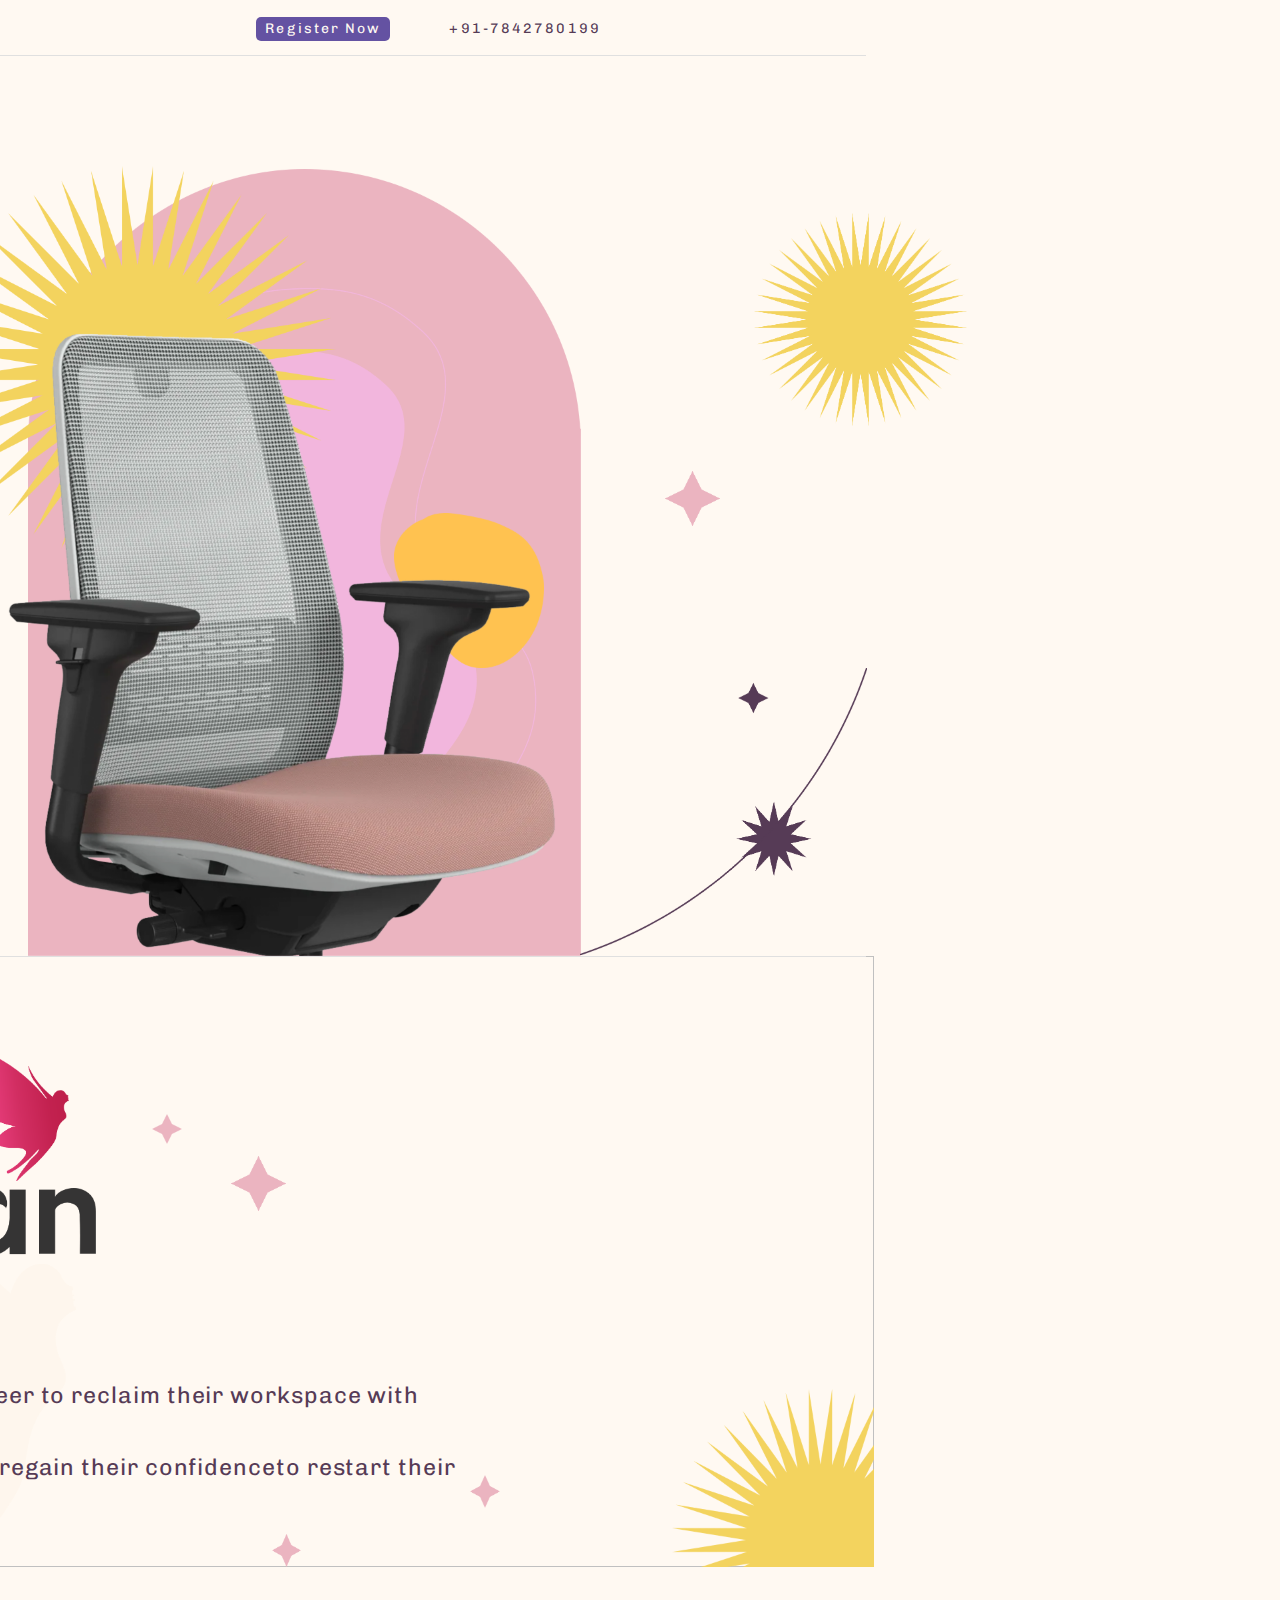
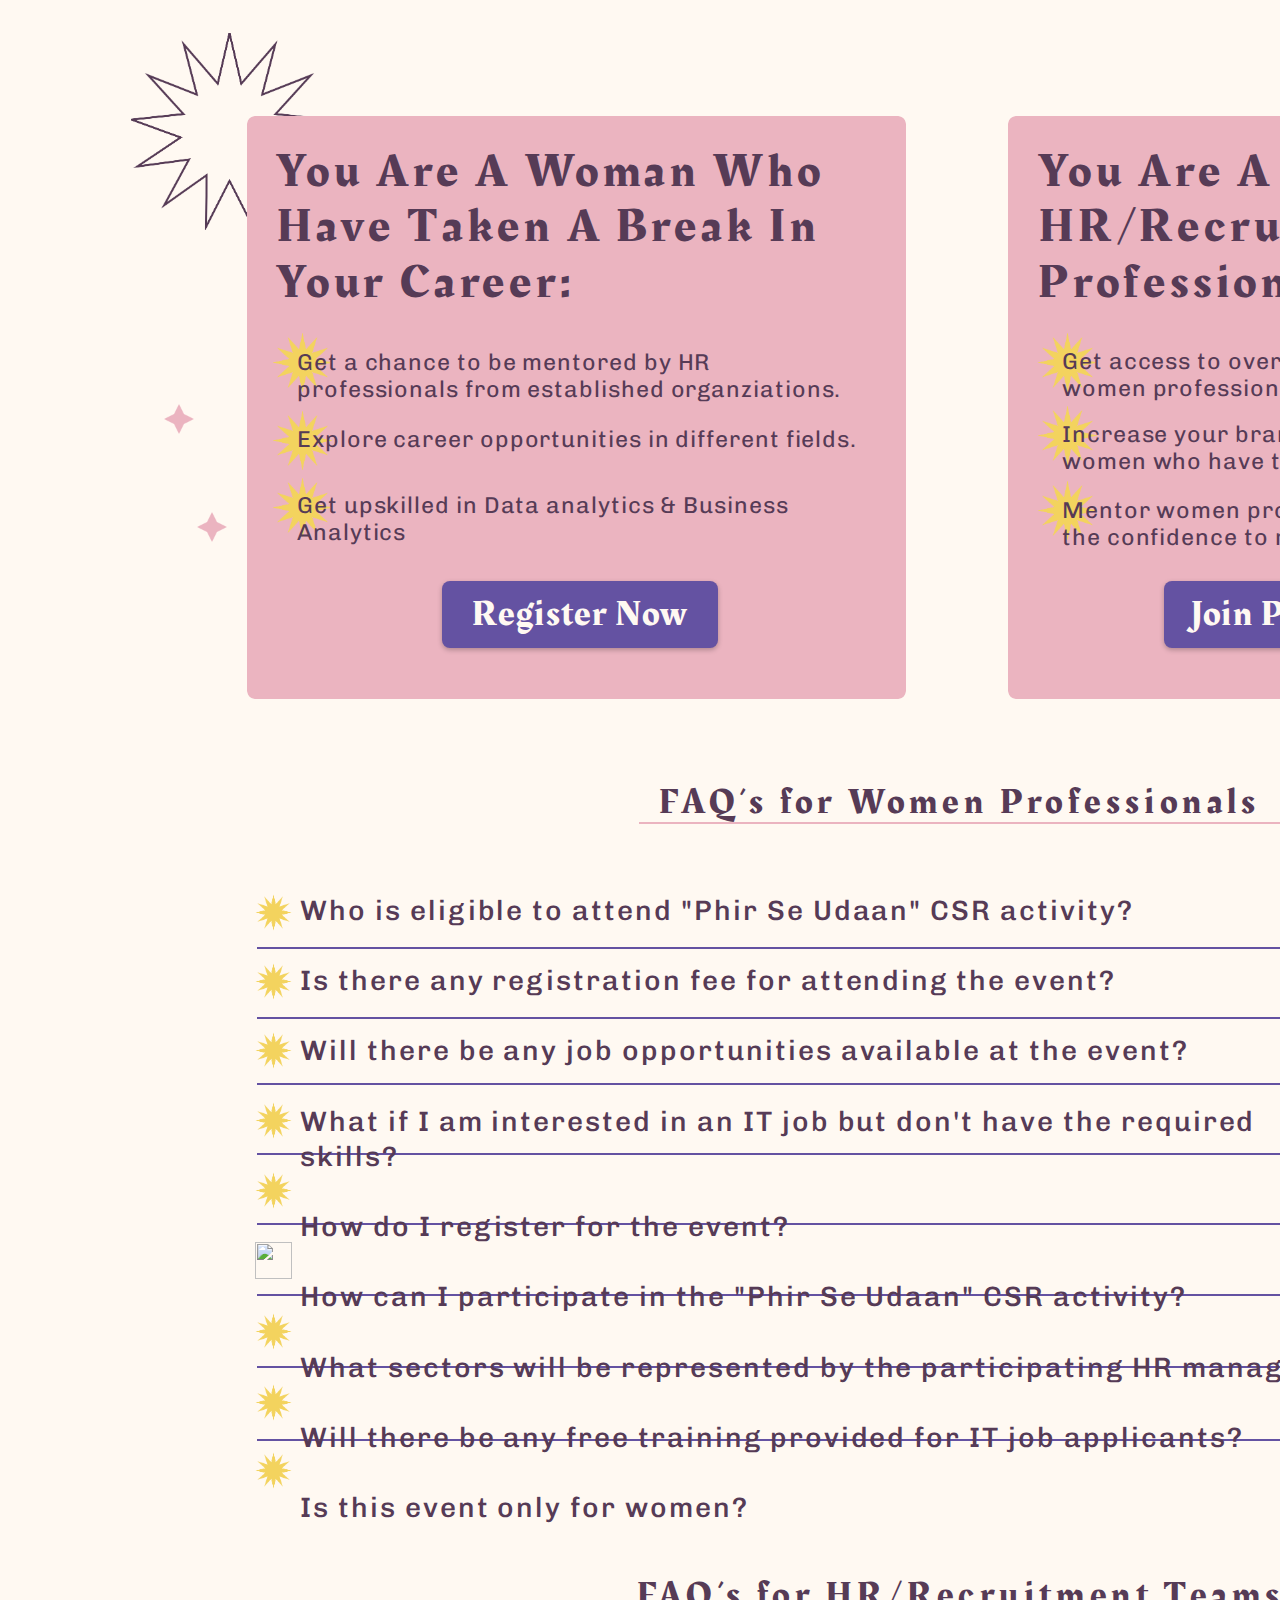
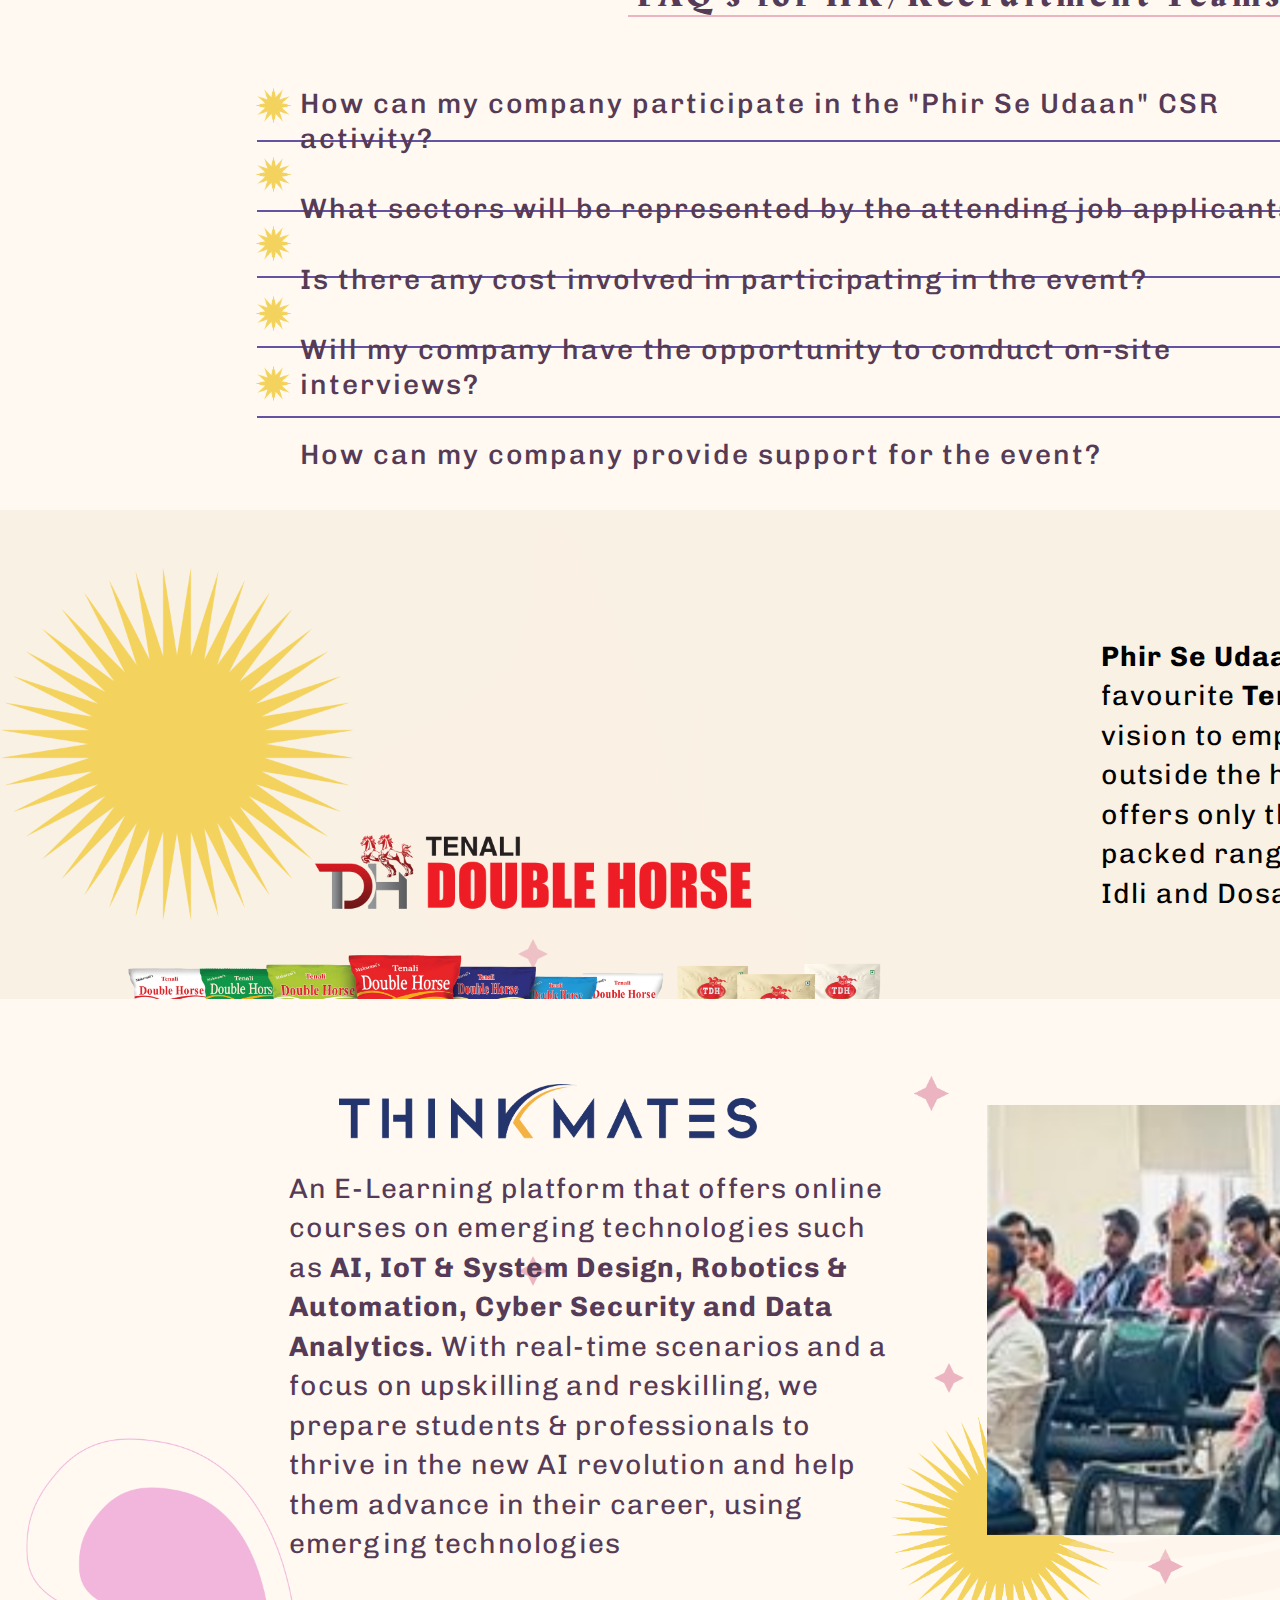
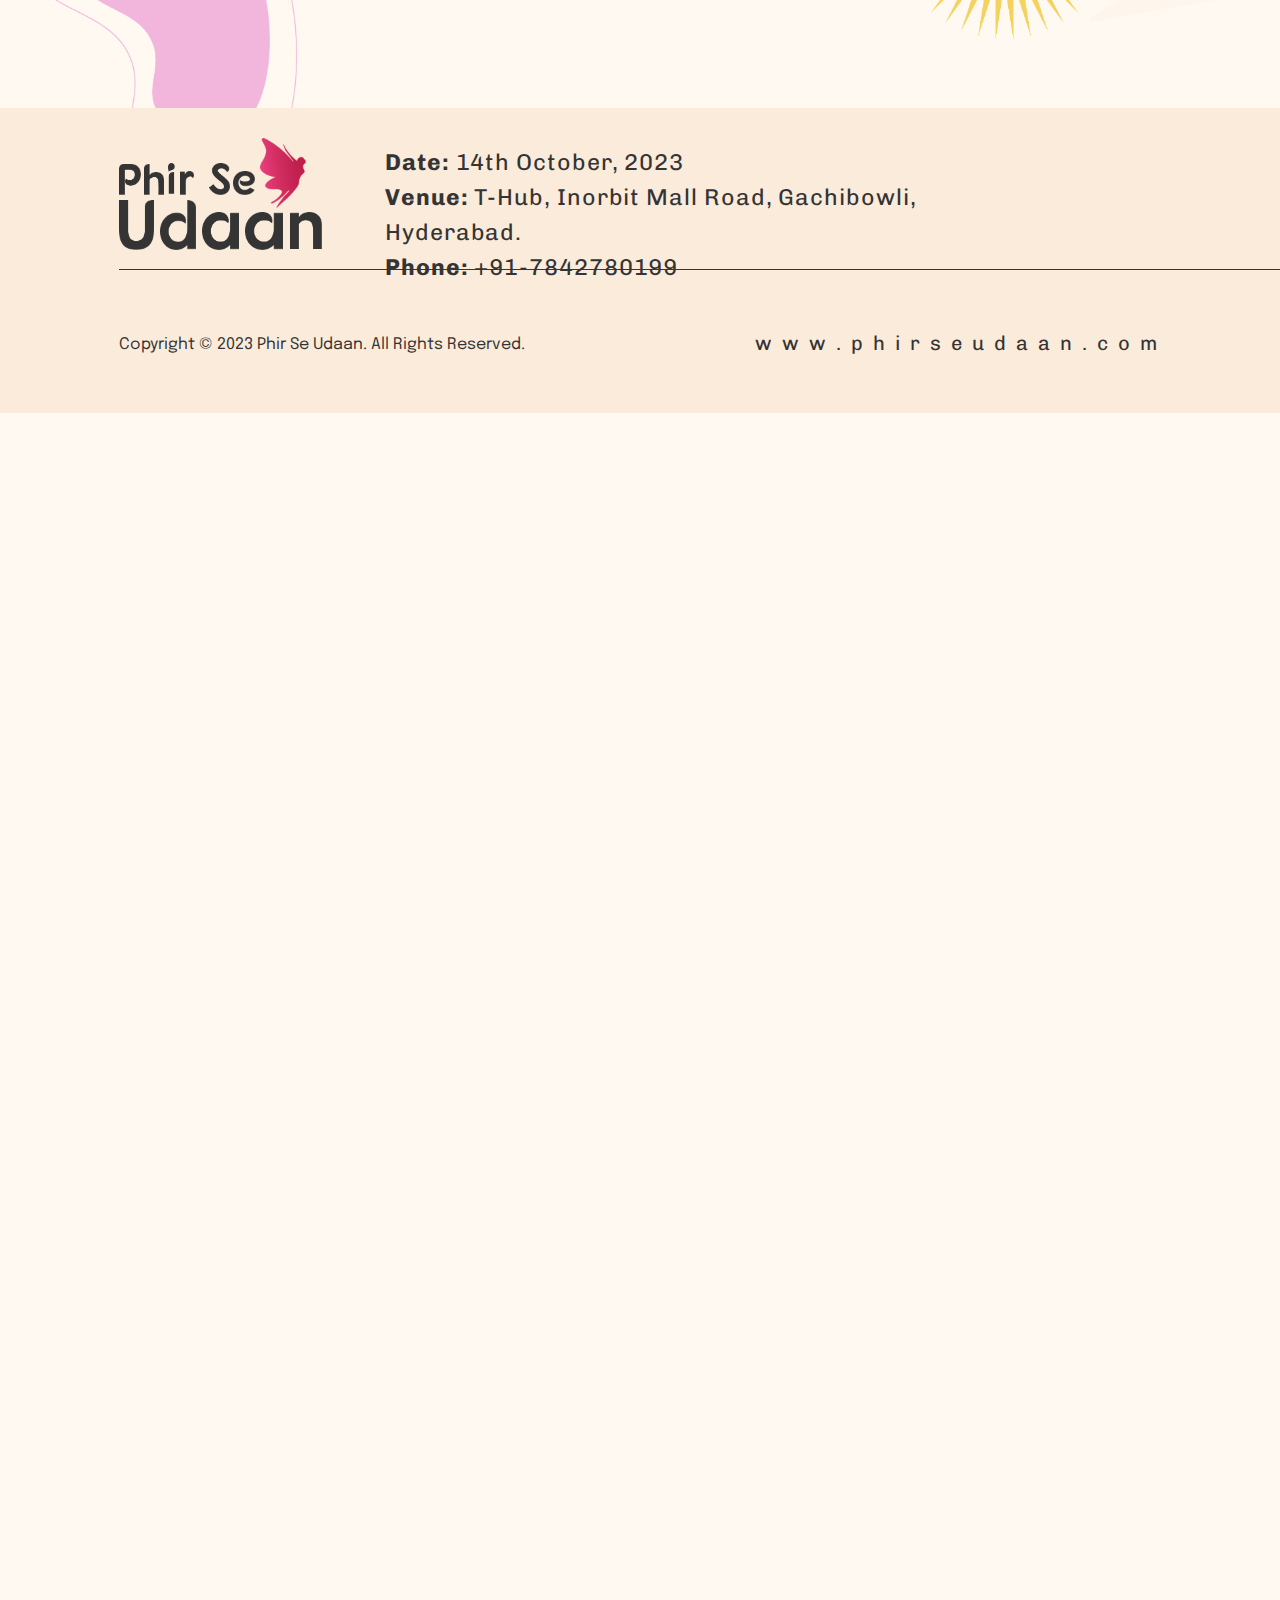
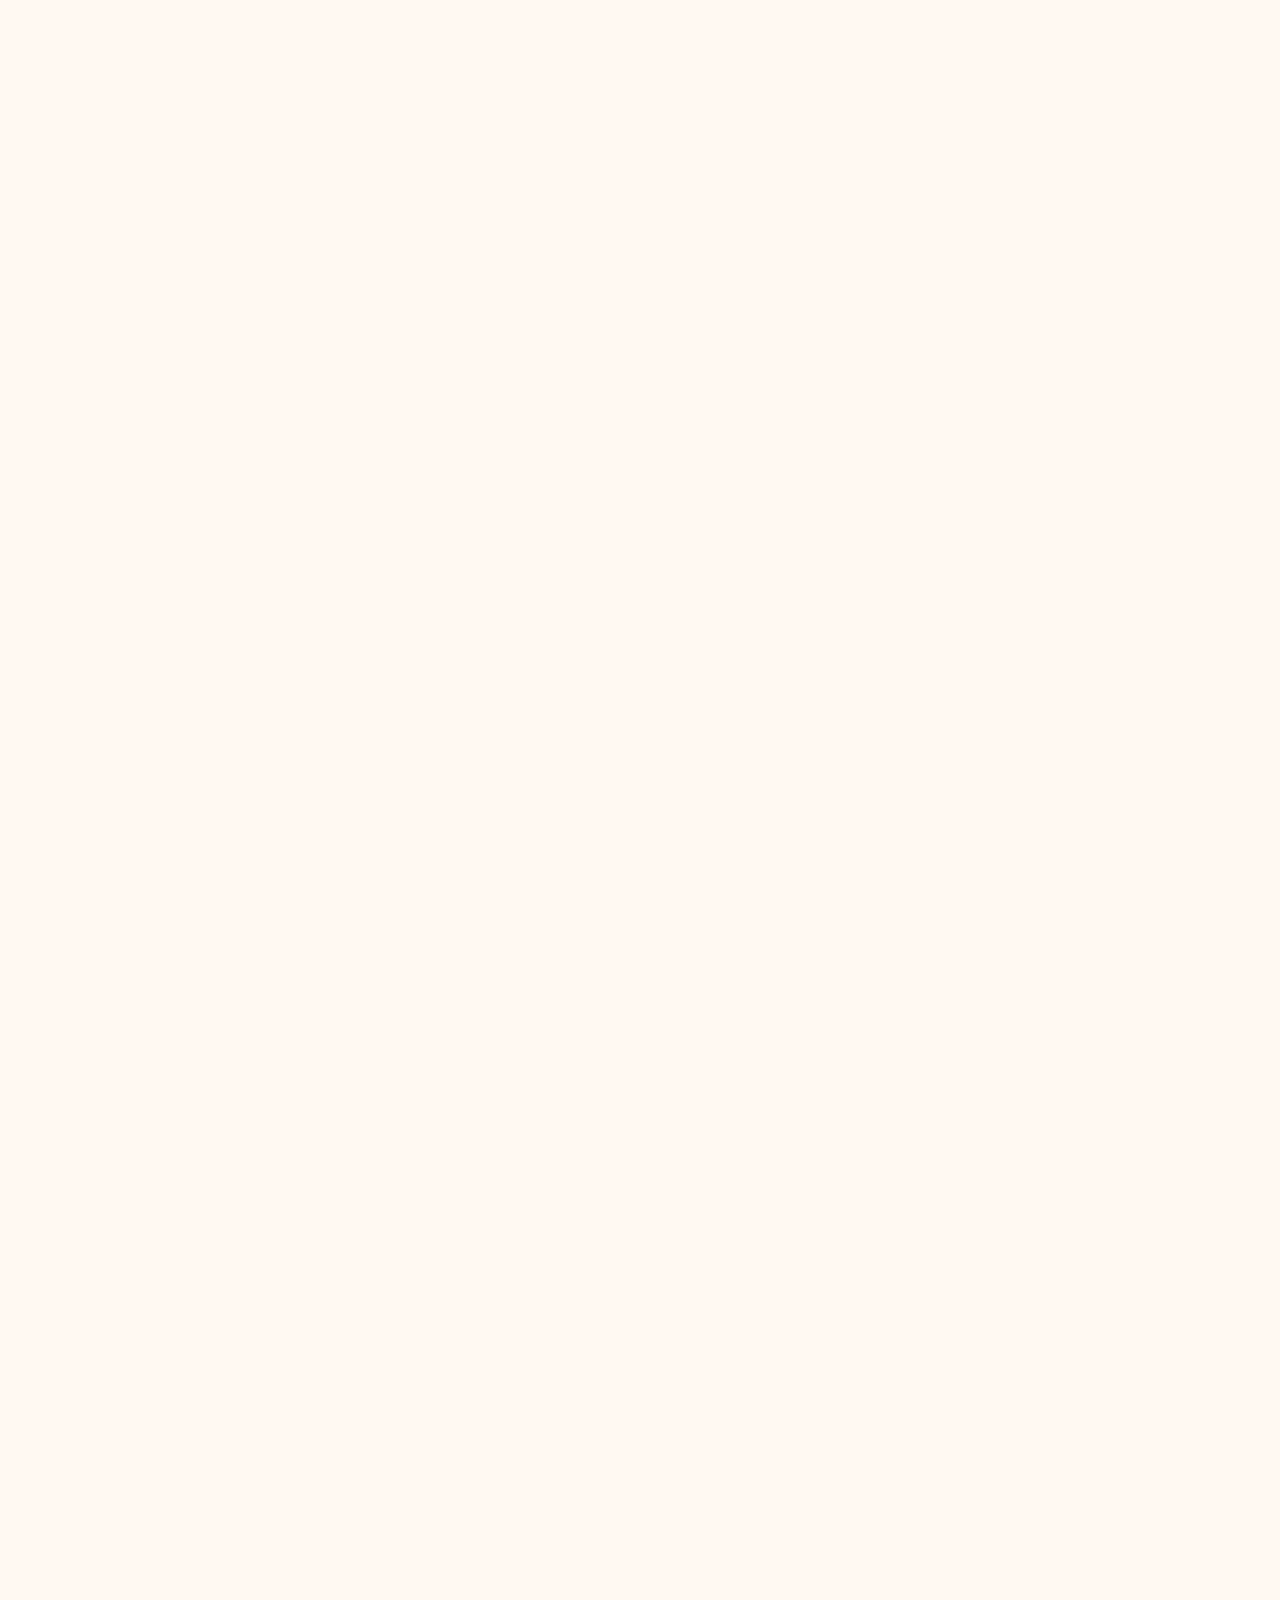
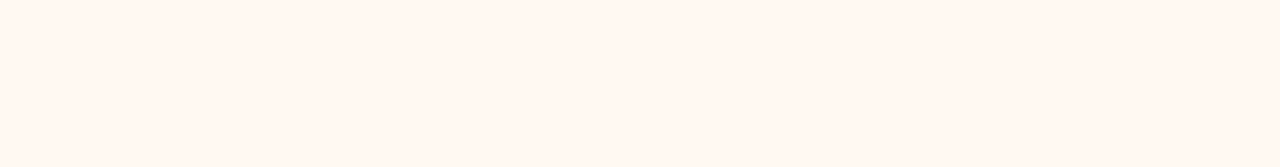
==== commit 58ce0f8d: "okkkk" ====
--- a/index.html
+++ b/index.html
@@ -5,292 +5,461 @@
   <link rel="icon" href="/favicon.ico" />
   <meta name="viewport" content="width=device-width, initial-scale=1" />
   <meta name="theme-color" content="#000000" />
-  <title>Uddn OP1</title>
+  <title>Uddn OP2</title>
+  <link rel="stylesheet" href="https://fonts.googleapis.com/css?family=Source+Sans+Pro%3A400%2C500%2C700"/>
+  <link rel="stylesheet" href="https://fonts.googleapis.com/css?family=Chivo%3A400%2C500%2C700"/>
+  <link rel="stylesheet" href="https://fonts.googleapis.com/css?family=Epilogue%3A400"/>
   <link rel="stylesheet" href="https://fonts.googleapis.com/css?family=Rakkas%3A400"/>
-  <link rel="stylesheet" href="https://fonts.googleapis.com/css?family=Source+Sans+Pro%3A400%2C700"/>
-  <link rel="stylesheet" href="https://fonts.googleapis.com/css?family=Chivo%3A400%2C700"/>
-  <link rel="stylesheet" href="https://fonts.googleapis.com/css?family=Epilogue%3A400"/>
-  <link rel="stylesheet" href="./styles/uddn-op1.css"/>
+  <link rel="stylesheet" href="./styles/uddn-op2.css"/>
 </head>
 <body>
-<div class="uddn-op1-6PT">
-  <div class="auto-group-9vss-HTw">
-    <div class="rectangle-38-P37">
-    </div>
-    <img class="bg-pattern-tkZ" src="./assets/bg-pattern-s4D.png"/>
-    <div class="rectangle-8-cgZ">
-    </div>
-    <img class="vector-vx9" src="./assets/vector-3dB.png"/>
-    <p class="register-now-rau">Register now</p>
-    <p class="an-online-platform-to-help-women-who-have-taken-a-break-in-their-careers-to-rejoin-the-workforce-with-confidence-JC1">
+<div class="uddn-op2-pp9">
+  <div class="auto-group-2eyq-awj">
+    <div class="rectangle-38-oT7">
+    </div>
+    <img class="objects-uFF" src="./assets/objects-RJ1.png"/>
+    <img class="bg-pattern-RDb" src="./assets/bg-pattern.png"/>
+    <img class="vector-9fP" src="./assets/vector-c9F.png"/>
+    <img class="vector-g9X" src="./assets/vector-45o.png"/>
+    <img class="vector-pFj" src="./assets/vector-Qho.png"/>
+    <img class="vector-YBj" src="./assets/vector-Emf.png"/>
+    <img class="mask-group-Ur5" src="./assets/mask-group.png"/>
+    <div class="rectangle-8-pQ9">
+    </div>
+    <p class="register-now-8fj">Register now</p>
+    <p class="an-online-platform-to-help-women-who-have-taken-a-break-in-their-careers-to-rejoin-the-workforce-with-confidence-BP7">
     An online platform to help women who have taken a break in
     <br/>
     their careers to rejoin the workforce with confidence.
     <br/>
     
     </p>
-    <div class="rectangle-39-XqT">
-    </div>
-    <p class="your-throne-has-been-waiting-rMw">
+    <p class="date-14th-october-2023-venue-t-hub-inorbit-mall-road-gachibowli-hyderabad-bSq">
+      <span class="date-14th-october-2023-venue-t-hub-inorbit-mall-road-gachibowli-hyderabad-bSq-sub-0">Date:</span>
+      <span class="date-14th-october-2023-venue-t-hub-inorbit-mall-road-gachibowli-hyderabad-bSq-sub-1">
+       14th October, 2023
+      <br/>
+      
+      </span>
+      <span class="date-14th-october-2023-venue-t-hub-inorbit-mall-road-gachibowli-hyderabad-bSq-sub-2">Venue:</span>
+      <span class="date-14th-october-2023-venue-t-hub-inorbit-mall-road-gachibowli-hyderabad-bSq-sub-3"> T-Hub, Inorbit Mall Road, Gachibowli, Hyderabad.</span>
+    </p>
+    <p class="[base64]">
+    To help women who have taken a break in their career to reclaim their workspace with confidence.
+    <br/>
+    We believe that these women have the right to upskill, regain their confidenceto restart their careers.
+    <br/>
+    
+    </p>
+    <div class="rectangle-39-waZ">
+    </div>
+    <p class="your-throne-has-been-waiting-4v5">
     Your throne has
     <br/>
     been waiting.
     </p>
-    <p class="its-time-to-make-your-comeback-Z1T">It&#39;s time to make your comeback.</p>
-    <div class="rectangle-7-Sb3">
-    </div>
-    <div class="social-PWH">
-      <img class="vector-4sK" src="./assets/vector-GzV.png"/>
-      <img class="vector-DER" src="./assets/vector-fms.png"/>
-      <img class="vector-xC1" src="./assets/vector-c9P.png"/>
-      <img class="vector-Hk5" src="./assets/vector-1FP.png"/>
-    </div>
-    <img class="objects-pk1" src="./assets/objects.png"/>
-    <div class="objects-ktZ">
-    </div>
-    <img class="vector-6Sd" src="./assets/vector-g5F.png"/>
-    <img class="vector-19-EHw" src="./assets/vector-19.png"/>
-    <div class="group-43-8u7">
-      <img class="group-42-TwP" src="./assets/group-42.png"/>
-      <p class="learning-partner-Cty">Learning Partner</p>
-    </div>
-    <div class="group-44-WPs">
-      <img class="vector-djP" src="./assets/vector-BbX.png"/>
-      <img class="vector-9hj" src="./assets/vector-adf.png"/>
-      <img class="vector-67B" src="./assets/vector-e2D.png"/>
-      <img class="mask-group-2Wd" src="./assets/mask-group.png"/>
-      <div class="navbar-NaV">
-        <div class="group-27-Trq">
-          <div class="auto-group-yjns-oQu">
-            <div class="auto-group-kc8f-AYH">
-              <img class="vector-JPb" src="./assets/vector-yfw.png"/>
-              <img class="vector-dRs" src="./assets/vector-xyF.png"/>
-              <img class="vector-yVj" src="./assets/vector-bP7.png"/>
-              <img class="vector-7M3" src="./assets/vector-Y3j.png"/>
+    <p class="its-time-to-make-your-comeback-yGM">It&#39;s time to make your comeback.</p>
+    <div class="navbar-gAm">
+      <div class="group-27-p25">
+        <div class="auto-group-ulc1-9KF">
+          <div class="auto-group-iehp-Taq">
+            <img class="vector-8qP" src="./assets/vector-7jX.png"/>
+            <img class="vector-SbB" src="./assets/vector-Zc5.png"/>
+            <img class="vector-BHs" src="./assets/vector-SfB.png"/>
+            <img class="vector-iYh" src="./assets/vector-7nZ.png"/>
+          </div>
+          <div class="auto-group-fmx7-FHj">
+            <img class="vector-oa9" src="./assets/vector-673.png"/>
+            <img class="vector-9tu" src="./assets/vector-1tD.png"/>
+          </div>
+        </div>
+        <div class="auto-group-c2t9-6ZF">
+          <div class="auto-group-2mqd-eKs">
+            <img class="vector-xrM" src="./assets/vector-P53.png"/>
+            <img class="vector-hJ9" src="./assets/vector-Q7s.png"/>
+            <img class="vector-E3B" src="./assets/vector-7td.png"/>
+          </div>
+          <div class="auto-group-4gc1-mYu">
+            <img class="vector-88Z" src="./assets/vector-UKB.png"/>
+            <img class="vector-4H7" src="./assets/vector-1p5.png"/>
+            <img class="vector-C8R" src="./assets/vector-S1f.png"/>
+          </div>
+        </div>
+      </div>
+    </div>
+    <div class="rectangle-7-XwP">
+    </div>
+    <div class="rectangle-40-Ge5">
+    </div>
+    <div class="social-bgM">
+      <img class="vector-X4D" src="./assets/vector-uZK.png"/>
+      <img class="vector-sds" src="./assets/vector-qq3.png"/>
+      <img class="vector-1k5" src="./assets/vector-K6h.png"/>
+      <img class="vector-ZWh" src="./assets/vector-Doo.png"/>
+    </div>
+    <p class="item-91-7842780199-uKf">+91-7842780199</p>
+    <div class="group-47-yqK">Register Now</div>
+    <img class="objects-EFT" src="./assets/objects.png"/>
+    <div class="objects-ji1">
+    </div>
+    <img class="vector-f5s" src="./assets/vector-zLR.png"/>
+    <img class="vector-19-ztq" src="./assets/vector-19.png"/>
+    <img class="mask-group-vGh" src="./assets/mask-group-mAH.png"/>
+    <div class="group-30-2Kj">
+      <img class="vector-YYy" src="./assets/vector-gzu.png"/>
+      <img class="vector-fNh" src="./assets/vector-FYm.png"/>
+      <img class="vector-nTK" src="./assets/vector-maZ.png"/>
+      <div class="auto-group-qjcd-8GH">
+        <img class="vector-qgV" src="./assets/vector-Wnd.png"/>
+        <img class="vector-Ayf" src="./assets/vector-SBK.png"/>
+      </div>
+    </div>
+    <div class="group-34-7e1">
+      <img class="vector-Dww" src="./assets/vector-PP7.png"/>
+      <img class="vector-MHT" src="./assets/vector-WJm.png"/>
+      <img class="vector-toB" src="./assets/vector-mVj.png"/>
+    </div>
+    <img class="vector-2uP" src="./assets/vector-SY1.png"/>
+    <img class="group-29-MRs" src="./assets/group-29.png"/>
+    <div class="group-48-56y">
+      <div class="auto-group-yzp3-Q9F">
+        <div class="navbar-jSR">
+          <div class="group-27-rmw">
+            <div class="auto-group-mrdt-ohB">
+              <div class="auto-group-yjv3-XdB">
+                <img class="vector-4d7" src="./assets/vector-DJH.png"/>
+                <img class="vector-yk5" src="./assets/vector-oof.png"/>
+                <img class="vector-87B" src="./assets/vector-yWy.png"/>
+                <img class="vector-StZ" src="./assets/vector-Z6q.png"/>
+              </div>
+              <div class="auto-group-ufyb-oDK">
+                <img class="vector-wqK" src="./assets/vector-Xhs.png"/>
+                <img class="vector-sys" src="./assets/vector-4nV.png"/>
+              </div>
             </div>
-            <div class="auto-group-xuwz-rpR">
-              <img class="vector-1xD" src="./assets/vector-EL9.png"/>
-              <img class="vector-N25" src="./assets/vector-Nsj.png"/>
+            <div class="auto-group-k92y-DXw">
+              <div class="auto-group-jd6z-Mu3">
+                <img class="vector-65w" src="./assets/vector-UnV.png"/>
+                <img class="vector-DAZ" src="./assets/vector-ezd.png"/>
+                <img class="vector-Xww" src="./assets/vector-GPs.png"/>
+              </div>
+              <div class="auto-group-vlwm-5Cm">
+                <img class="vector-pRF" src="./assets/vector-G7s.png"/>
+                <img class="vector-MRB" src="./assets/vector-fRB.png"/>
+                <img class="vector-Hpd" src="./assets/vector-mAy.png"/>
+              </div>
             </div>
           </div>
-          <div class="auto-group-iku5-hq3">
-            <div class="auto-group-sh8k-F5s">
-              <img class="vector-ma1" src="./assets/vector-m53.png"/>
-              <img class="vector-hiZ" src="./assets/vector-5ow.png"/>
-              <img class="vector-dMK" src="./assets/vector-7ub.png"/>
+        </div>
+        <img class="tdh-logoenglish-Rvq" src="./assets/tdh-logoenglish-4Vf.png"/>
+      </div>
+      <div class="group-43-AdX">
+        <img class="group-42-72y" src="./assets/group-42.png"/>
+        <p class="learning-partner-Sqw">Learning Partner</p>
+      </div>
+    </div>
+  </div>
+  <div class="auto-group-sx6m-8Cy">
+    <div class="auto-group-cv17-2p9">
+      <div class="auto-group-cxc1-AvM">
+        <img class="star-63K" src="./assets/star-KUu.png"/>
+        <img class="vector-2hf" src="./assets/vector-Hub.png"/>
+        <div class="group-36-ZSh">Register Now</div>
+        <p class="you-are-a-woman-who-have-taken-a-break-in-your-career--mHs">
+        You are a woman who have taken a break in your career:
+        <br/>
+        
+        </p>
+        <img class="vector-3FP" src="./assets/vector-BTw.png"/>
+        <img class="vector-Mms" src="./assets/vector-ugV.png"/>
+        <img class="vector-gZF" src="./assets/vector-2uX.png"/>
+        <p class="get-a-chance-to-be-mentored-by-hr-professionals-from-established-organziations-RWq">
+        Get a chance to be mentored by HR 
+        <br/>
+        professionals from established organziations.
+        </p>
+        <p class="get-upskilled-in-data-analytics-business-analytics-tQR">
+        Get upskilled in Data analytics &amp; Business Analytics
+        <br/>
+        
+        </p>
+        <p class="explore-career-opportunities-in-different-fields-Moo">Explore career opportunities in different fields.</p>
+        <img class="vector-1NZ" src="./assets/vector-KW9.png"/>
+        <img class="vector-8i5" src="./assets/vector-aty.png"/>
+      </div>
+      <div class="auto-group-qzrh-G3b">
+        <img class="group-29-CC9" src="./assets/group-29-bJZ.png"/>
+        <img class="vector-ucM" src="./assets/vector-2Qy.png"/>
+        <div class="group-35-EPj">
+          <div class="auto-group-9fd3-xqX">
+            <div class="auto-group-td5s-uVs">
+              <img class="vector-Skh" src="./assets/vector-Hjf.png"/>
+              <p class="get-access-to-over-500-experience-women-professionals-ByB">Get access to over 500 experience women professionals.</p>
             </div>
-            <div class="auto-group-mp8f-yRB">
-              <img class="vector-Xhb" src="./assets/vector-oxM.png"/>
-              <img class="vector-4hX" src="./assets/vector-Mxd.png"/>
-              <img class="vector-Pjo" src="./assets/vector-gpH.png"/>
+            <div class="auto-group-qa17-sLD">
+              <img class="vector-R6q" src="./assets/vector-qPf.png"/>
+              <p class="increase-your-brand-value-by-recruiting-women-who-have-taken-a-career-break-mRb">Increase your brand value by recruiting women who have taken a career break.</p>
             </div>
           </div>
-        </div>
-      </div>
-      <p class="[base64]">
-      To help women who have taken a break in their career to reclaim their workspace with confidence.
-      <br/>
-      We believe that these women have the right to upskill, regain their confidenceto restart their careers.
+          <div class="auto-group-oid7-SGq">
+            <img class="vector-BkD" src="./assets/vector-rRP.png"/>
+            <p class="mentor-women-professional-and-give-them-the-confidence-to-restart-their-careers-Ld7">Mentor women professional and give them the confidence to restart their careers.</p>
+          </div>
+        </div>
+        <p class="you-are-a-hr-recruitment-professional-1DT">
+        You are a HR/Recruitment professional
+        <br/>
+        
+        <br/>
+        
+        </p>
+        <div class="group-37-hc5">Join Phir Se Udaan</div>
+      </div>
+    </div>
+    <div class="auto-group-k29w-KNZ">
+      <div class="rectangle-41-SCH">
+      </div>
+      <p class="faqs-for-women-professionals-Aty">FAQ’s for Women Professionals</p>
+    </div>
+    <div class="group-49-eZF">
+      <div class="rectangle-42-LBB">
+      </div>
+      <div class="rectangle-43-U2V">
+      </div>
+      <div class="rectangle-44-Cz5">
+      </div>
+      <div class="rectangle-45-wwf">
+      </div>
+      <div class="rectangle-46-J1X">
+      </div>
+      <div class="rectangle-47-EA5">
+      </div>
+      <div class="rectangle-48-y7f">
+      </div>
+      <div class="rectangle-49-Jfj">
+      </div>
+      <img class="vector-3tD" src="./assets/vector-Npy.png"/>
+      <img class="vector-nau" src="./assets/vector-Mnh.png"/>
+      <img class="vector-Y4H" src="./assets/vector-78V.png"/>
+      <img class="vector-HXf" src="./assets/vector-pMF.png"/>
+      <img class="vector-pnV" src="./assets/vector-fvh.png"/>
+      <img class="vector-yQV" src="./assets/vector-eob.png"/>
+      <img class="vector-XB7" src="./assets/vector-nyF.png"/>
+      <img class="vector-5Cd" src="./assets/vector-1b7.png"/>
+      <img class="vector-E5X" src="./assets/vector-FhK.png"/>
+      <img class="vector-yYu" src="./assets/vector-zM7.png"/>
+      <img class="vector-vDF" src="./assets/vector-gXs.png"/>
+      <img class="vector-s8V" src="./assets/vector-64R.png"/>
+      <img class="vector-QeD" src="./assets/vector-dRK.png"/>
+      <img class="vector-M3f" src="./assets/vector-VS9.png"/>
+      <img class="vector-HT7" src="./assets/vector-p2m.png"/>
+      <img class="vector-E7T" src="./assets/vector-ceM.png"/>
+      <img class="vector-Amo" src="./assets/vector-kEM.png"/>
+      <p class="[base64]">
+      Who is eligible to attend &#34;Phir Se Udaan&#34; CSR activity?
+      <br/>
+      
+      <br/>
+      Is there any registration fee for attending the event?
+      <br/>
+      
+      <br/>
+      Will there be any job opportunities available at the event?
+      <br/>
+      
+      <br/>
+      What if I am interested in an IT job but don&#39;t have the required skills?
+      <br/>
+      
+      <br/>
+      How do I register for the event?
+      <br/>
+      
+      <br/>
+      How can I participate in the &#34;Phir Se Udaan&#34; CSR activity?
+      <br/>
+      
+      <br/>
+      What sectors will be represented by the participating HR managers?
+      <br/>
+      
+      <br/>
+      Will there be any free training provided for IT job applicants?
+      <br/>
+      
+      <br/>
+      Is this event only for women?
       <br/>
       
       </p>
-      <p class="an-initiative-by-LoT">an initiative by</p>
-      <div class="rectangle-43-pyX">
-      </div>
-      <div class="group-34-LBB">
-        <img class="vector-rQR" src="./assets/vector-737.png"/>
-        <img class="vector-NtZ" src="./assets/vector-m7P.png"/>
-        <img class="vector-7bF" src="./assets/vector-dK7.png"/>
-      </div>
-      <img class="tdh-logoenglish-FSZ" src="./assets/tdh-logoenglish-CZo.png"/>
-      <div class="rectangle-40-NXB">
-      </div>
-    </div>
-    <img class="mask-group-H8M" src="./assets/mask-group-rH7.png"/>
-    <div class="navbar-BzR">
-      <div class="group-27-7t5">
-        <div class="auto-group-ntiw-54D">
-          <div class="auto-group-7zmy-Ced">
-            <img class="vector-kAM" src="./assets/vector-kdo.png"/>
-            <img class="vector-g41" src="./assets/vector-cim.png"/>
-            <img class="vector-1ry" src="./assets/vector-YNu.png"/>
-            <img class="vector-kZf" src="./assets/vector-jyb.png"/>
-          </div>
-          <div class="auto-group-thmh-Vn9">
-            <img class="vector-rsb" src="./assets/vector-xSD.png"/>
-            <img class="vector-DCM" src="./assets/vector-R3F.png"/>
-          </div>
-        </div>
-        <div class="auto-group-ubb5-kxy">
-          <div class="auto-group-gjwb-72q">
-            <img class="vector-qDj" src="./assets/vector-X7f.png"/>
-            <img class="vector-ZvR" src="./assets/vector-sRK.png"/>
-            <img class="vector-hmj" src="./assets/vector-i7B.png"/>
-          </div>
-          <div class="auto-group-v3dh-ews">
-            <img class="vector-Qw3" src="./assets/vector-UHF.png"/>
-            <img class="vector-9Nq" src="./assets/vector-4x9.png"/>
-            <img class="vector-tLR" src="./assets/vector-2Z7.png"/>
-          </div>
-        </div>
+    </div>
+    <div class="auto-group-jthw-zPT">
+      <div class="rectangle-42-Wsb">
+      </div>
+      <p class="faqs-for-hr-recruitment-teams-rgZ">FAQ’s for HR/Recruitment Teams</p>
+    </div>
+    <div class="group-50-YpH">
+      <div class="auto-group-sep9-Uhw">
+        <div class="rectangle-42-bXf">
+        </div>
+        <div class="rectangle-43-8Xb">
+        </div>
+        <div class="rectangle-44-Gdo">
+        </div>
+        <div class="rectangle-45-chf">
+        </div>
+        <img class="vector-m4m" src="./assets/vector-4ws.png"/>
+        <img class="vector-uAy" src="./assets/vector-wWZ.png"/>
+        <img class="vector-FVj" src="./assets/vector-YjT.png"/>
+        <img class="vector-zy7" src="./assets/vector-Vq3.png"/>
+        <img class="vector-M2y" src="./assets/vector-w7F.png"/>
+        <img class="vector-6WM" src="./assets/vector-Ex9.png"/>
+        <img class="vector-e25" src="./assets/vector-eoB.png"/>
+        <img class="vector-aRX" src="./assets/vector-Kpm.png"/>
+        <img class="vector-uyb" src="./assets/vector-sVK.png"/>
+        <img class="vector-45o" src="./assets/vector-6Ch.png"/>
+        <p class="[base64]">
+        How can my company participate in the &#34;Phir Se Udaan&#34; CSR activity?
+        <br/>
+        
+        <br/>
+        What sectors will be represented by the attending job applicants?
+        <br/>
+        
+        <br/>
+        Is there any cost involved in participating in the event?
+        <br/>
+        
+        <br/>
+        Will my company have the opportunity to conduct on-site interviews?
+        <br/>
+        
+        <br/>
+        How can my company provide support for the event?
+        </p>
+      </div>
+      <div class="rectangle-46-y6H">
       </div>
     </div>
   </div>
-  <div class="auto-group-l999-2Bj">
-    <div class="auto-group-w7ct-9XF">
-      <div class="auto-group-gxap-TXw">
-        <img class="star-z25" src="./assets/star.png"/>
-        <img class="vector-8PB" src="./assets/vector-zqo.png"/>
-        <div class="group-36-41w">Register Now</div>
-        <p class="you-are-a-woman-who-have-taken-a-break-in-your-career--GNu">
-        You are a woman who have taken a break in your career:
-        <br/>
-        
-        </p>
-        <div class="group-35-jnH">
-          <div class="auto-group-eyrh-5LM">
-            <div class="auto-group-dwzo-cbB">
-              <img class="vector-MHs" src="./assets/vector-LMF.png"/>
-              <p class="register-for-the-phir-se-udaan-event-hcd">Register for the Phir Se Udaan event.</p>
-            </div>
-            <div class="auto-group-t78b-Zuj">
-              <img class="vector-JsK" src="./assets/vector-t33.png"/>
-              <p class="get-a-chance-to-be-mentored-by-hr-professionals-from-established-organziations-TVK">
-              Get a chance to be mentored by HR 
-              <br/>
-              professionals from established organziations.
-              </p>
-            </div>
-            <div class="auto-group-hs7m-KGd">
-              <img class="vector-GBs" src="./assets/vector-Dbw.png"/>
-              <p class="explore-career-opportunities-in-different-fields-cWd">Explore career opportunities in different fields.</p>
-            </div>
-          </div>
-          <div class="auto-group-admq-6gh">
-            <img class="vector-rA5" src="./assets/vector-cvV.png"/>
-            <p class="get-upskilled-in-data-analytics-business-analytics-12y">
-            Get upskilled in Data analytics &amp; Business Analytics
-            <br/>
-            
-            </p>
-          </div>
-        </div>
-        <img class="vector-5Yd" src="./assets/vector-ogV.png"/>
-        <img class="vector-pFK" src="./assets/vector-H2q.png"/>
-      </div>
-      <div class="auto-group-zx5q-9YV">
-        <img class="group-29-tFB" src="./assets/group-29.png"/>
-        <img class="vector-nbT" src="./assets/vector-4JV.png"/>
-        <div class="group-45-jFo">
-          <div class="auto-group-iddz-43B">
-            <img class="vector-nzm" src="./assets/vector-NUq.png"/>
-            <p class="get-access-to-over-500-experience-women-professionals-jf7">Get access to over 500 experience women professionals.</p>
-          </div>
-          <div class="auto-group-cak1-2PK">
-            <img class="vector-a9w" src="./assets/vector-fAR.png"/>
-            <p class="increase-your-brand-value-by-recruiting-women-who-have-taken-a-career-break-j2q">Increase your brand value by recruiting women who have taken a career break.</p>
-          </div>
-          <div class="auto-group-hloy-baq">
-            <img class="vector-Yky" src="./assets/vector-SVf.png"/>
-            <p class="mentor-women-professional-and-give-them-the-confidence-to-restart-their-careers-JVF">Mentor women professional and give them the confidence to restart their careers.</p>
-          </div>
-        </div>
-        <p class="you-are-a-hr-recruitment-professional-BJ9">
-        You are a HR/Recruitment professional
-        <br/>
-        
-        <br/>
-        
-        </p>
-        <div class="group-37-fz1">
-          <div class="rectangle-41-1ny">
-          </div>
-          <p class="join-phir-se-udaan-9eH">Join Phir Se Udaan</p>
-        </div>
-      </div>
-    </div>
-    <div class="background-DPF">
-      <div class="auto-group-jdrw-wq3">
-        <img class="vector-Vbf" src="./assets/vector.png"/>
-        <img class="vector-SG1" src="./assets/vector-u3f.png"/>
-        <img class="vector-aND" src="./assets/vector-iq7.png"/>
-        <div class="group-46-izD">
-          <div class="rectangle-43-f8m">
-          </div>
-          <img class="tdh-logoenglish-bYD" src="./assets/tdh-logoenglish.png"/>
-        </div>
-        <img class="artboard-103x-1-Kz1" src="./assets/artboard-103x-1.png"/>
-      </div>
-      <div class="auto-group-9wsd-T4d">
-        <div class="auto-group-7vef-a9F">
-          <img class="vector-XKP" src="./assets/vector-4ZX.png"/>
-          <p class="[base64]">
-            <span class="[base64]">Phir Se Udaan</span>
-            <span class="[base64]"> is an initiative by your favourite </span>
-            <span class="[base64]">Tenali Double Horse</span>
-            <span class="[base64]">
+  <div class="auto-group-lv8q-Wc1">
+    <div class="background-DmK">
+      <div class="auto-group-a7sx-wxD">
+        <img class="vector-VTw" src="./assets/vector-YZF.png"/>
+        <img class="vector-pFK" src="./assets/vector-2Au.png"/>
+        <img class="vector-xMX" src="./assets/vector-i1X.png"/>
+        <img class="tdh-logoenglish-VcM" src="./assets/tdh-logoenglish.png"/>
+        <img class="artboard-103x-1-DoF" src="./assets/artboard-103x-1.png"/>
+      </div>
+      <div class="auto-group-db6h-kHP">
+        <div class="auto-group-5wuf-5Kf">
+          <img class="vector-2Vo" src="./assets/vector-xXj.png"/>
+          <p class="[base64]">
+            <span class="[base64]">Phir Se Udaan</span>
+            <span class="[base64]"> is an initiative by your favourite </span>
+            <span class="[base64]">Tenali Double Horse</span>
+            <span class="[base64]">
             . With a vision to empower women inside and outside the house Tenali Double Horse offers only the best quality and nutrition packed range of Dals and Instant foods like Idli and Dosa mixes.
             <br/>
             
             </span>
           </p>
         </div>
-        <img class="vector-ABK" src="./assets/vector-hMs.png"/>
-      </div>
-      <img class="auto-group-qspp-VzH" src="./assets/auto-group-qspp.png"/>
-    </div>
+        <img class="vector-LB3" src="./assets/vector-hXo.png"/>
+      </div>
+      <img class="auto-group-eew5-fj7" src="./assets/auto-group-eew5.png"/>
+    </div>
+    <img class="vector-BhT" src="./assets/vector-rHP.png"/>
+    <img class="vector-iSV" src="./assets/vector-mGV.png"/>
+    <img class="vector-dpM" src="./assets/vector-buj.png"/>
+    <img class="vector-BL5" src="./assets/vector-sdK.png"/>
+    <img class="vector-7jX" src="./assets/vector-cKK.png"/>
+    <img class="vector-Fqj" src="./assets/vector-ZfX.png"/>
+    <div class="group-38-o6Z">
+      <img class="vector-15-ufP" src="./assets/vector-15.png"/>
+    </div>
+    <img class="vector-2zu" src="./assets/vector-Kff.png"/>
+    <img class="star-B77" src="./assets/star.png"/>
+    <div class="rectangle-3-JhX">
+    </div>
+    <div class="rectangle-3v1">
+    </div>
+    <div class="group-40-nMo">
+      <div class="auto-group-kl1x-7ey">
+        <div class="auto-group-qech-3oX">
+          <img class="vector-zTs" src="./assets/vector-Zah.png"/>
+          <img class="vector-v6d" src="./assets/vector-eDo.png"/>
+          <img class="vector-rky" src="./assets/vector-pcH.png"/>
+          <img class="vector-PW1" src="./assets/vector-AzV.png"/>
+        </div>
+        <div class="auto-group-mmxd-wGd">
+          <img class="vector-6QR" src="./assets/vector.png"/>
+          <img class="vector-oJq" src="./assets/vector-aeD.png"/>
+        </div>
+      </div>
+      <div class="auto-group-bf21-Xkd">
+        <div class="auto-group-mxsd-spV">
+          <img class="vector-Cbs" src="./assets/vector-ay7.png"/>
+          <img class="vector-vnm" src="./assets/vector-VHs.png"/>
+          <img class="vector-TGu" src="./assets/vector-akH.png"/>
+        </div>
+        <div class="auto-group-vvbf-PgM">
+          <img class="vector-889" src="./assets/vector-Eyw.png"/>
+          <img class="vector-TRK" src="./assets/vector-GZf.png"/>
+          <img class="vector-PJy" src="./assets/vector-ytM.png"/>
+        </div>
+      </div>
+    </div>
+    <div class="social-KCd">
+      <img class="vector-EqP" src="./assets/vector-sZj.png"/>
+      <img class="vector-yY5" src="./assets/vector-gHw.png"/>
+      <img class="vector-hiy" src="./assets/vector-ZNZ.png"/>
+      <img class="vector-329" src="./assets/vector-eEm.png"/>
+    </div>
+    <p class="date-14th-october-2023-venue-t-hub-inorbit-mall-road-gachibowli-hyderabad-phone-91-7842780199-PLu">
+      <span class="date-14th-october-2023-venue-t-hub-inorbit-mall-road-gachibowli-hyderabad-phone-91-7842780199-PLu-sub-0">Date:</span>
+      <span class="date-14th-october-2023-venue-t-hub-inorbit-mall-road-gachibowli-hyderabad-phone-91-7842780199-PLu-sub-1">
+       14th October, 2023
+      <br/>
+      
+      </span>
+      <span class="date-14th-october-2023-venue-t-hub-inorbit-mall-road-gachibowli-hyderabad-phone-91-7842780199-PLu-sub-2">Venue:</span>
+      <span class="date-14th-october-2023-venue-t-hub-inorbit-mall-road-gachibowli-hyderabad-phone-91-7842780199-PLu-sub-3">
+       T-Hub, Inorbit Mall Road, Gachibowli, Hyderabad.
+      <br/>
+      
+      </span>
+      <span class="date-14th-october-2023-venue-t-hub-inorbit-mall-road-gachibowli-hyderabad-phone-91-7842780199-PLu-sub-4">Phone:</span>
+      <span class="date-14th-october-2023-venue-t-hub-inorbit-mall-road-gachibowli-hyderabad-phone-91-7842780199-PLu-sub-5"> </span>
+      <span class="date-14th-october-2023-venue-t-hub-inorbit-mall-road-gachibowli-hyderabad-phone-91-7842780199-PLu-sub-6">+91-7842780199</span>
+    </p>
+    <p class="wwwphirseudaancom-Fxm">www.phirseudaan.com</p>
+    <div class="group-33-wqb">
+      <img class="marketing-weapons-logo-final-2-Gss" src="./assets/marketing-weapons-logo-final-2.png"/>
+      <p class="marketing-partner-nbK">Marketing Partner</p>
+    </div>
+    <div class="group-32-ggh">
+      <p class="strategic-partner-DRj">Strategic Partner</p>
+      <img class="magsmen-new-version-KDs" src="./assets/magsmen-new-version.png"/>
+    </div>
+    <img class="mask-group-e1F" src="./assets/mask-group-b3X.png"/>
+    <div class="group-51-y3X">
+      <img class="group-42-6dw" src="./assets/group-42-SwK.png"/>
+      <div class="auto-group-btfo-21o">
+        <img class="vector-NbT" src="./assets/vector-yus.png"/>
+        <p class="[base64]">
+          <span class="[base64]">An E-Learning platform that offers online courses on emerging technologies such as </span>
+          <span class="[base64]">AI, IoT &amp; System Design, Robotics &amp; Automation, Cyber Security and Data Analytics.</span>
+          <span class="[base64]">
+           With real-time scenarios and a focus on upskilling and reskilling, we prepare students &amp; professionals to thrive in the new AI revolution and help them advance in their career, using emerging technologies
+          <br/>
+          
+          </span>
+        </p>
+      </div>
+    </div>
+    <p class="copyright-2022-laa-wpu">Copyright © 2023 Phir Se Udaan. All Rights Reserved.</p>
   </div>
-  <div class="group-41-oEH">
-    <div class="auto-group-tj43-haZ">
-      <div class="group-40-cxR">
-        <div class="auto-group-g9tt-aPT">
-          <div class="auto-group-scgf-VWR">
-            <img class="vector-d6q" src="./assets/vector-wwX.png"/>
-            <img class="vector-khF" src="./assets/vector-bRj.png"/>
-            <img class="vector-u4M" src="./assets/vector-v7s.png"/>
-            <img class="vector-1t5" src="./assets/vector-gLZ.png"/>
-          </div>
-          <div class="auto-group-wxpd-MS9">
-            <img class="vector-hku" src="./assets/vector-Boo.png"/>
-            <img class="vector-eRF" src="./assets/vector-GWV.png"/>
-          </div>
-        </div>
-        <div class="auto-group-xzku-Ns3">
-          <div class="auto-group-mh11-XV3">
-            <img class="vector-FR3" src="./assets/vector-FdK.png"/>
-            <img class="vector-ybw" src="./assets/vector-bZs.png"/>
-            <img class="vector-KA1" src="./assets/vector-oBf.png"/>
-          </div>
-          <div class="auto-group-8qrk-fjf">
-            <img class="vector-pMf" src="./assets/vector-mg5.png"/>
-            <img class="vector-wx5" src="./assets/vector-gLR.png"/>
-            <img class="vector-5Hb" src="./assets/vector-5qB.png"/>
-          </div>
-        </div>
-      </div>
-      <div class="social-cYR">
-        <img class="vector-wKo" src="./assets/vector-w3w.png"/>
-        <img class="vector-gYH" src="./assets/vector-E81.png"/>
-        <img class="vector-DHK" src="./assets/vector-kMo.png"/>
-        <img class="vector-YKb" src="./assets/vector-YkZ.png"/>
-      </div>
-    </div>
-    <div class="rectangle-sMs">
-    </div>
-    <div class="auto-group-tzt9-zxH">
-      <div class="auto-group-wv5u-w6q">
-        <p class="copyright-2022-laa-smB">Copyright © 2023 Phir Se Udaan. All Rights Reserved.</p>
-        <div class="group-32-xXj">
-          <p class="strategic-partner-JrV">Strategic Partner</p>
-          <img class="magsmen-new-version-oHT" src="./assets/magsmen-new-version.png"/>
-        </div>
-      </div>
-      <div class="group-33-84q">
-        <img class="marketing-weapons-logo-final-2-UeV" src="./assets/marketing-weapons-logo-final-2.png"/>
-        <p class="marketing-partner-Boo">Marketing Partner</p>
-      </div>
-    </div>
-  </div>
+  <img class="group-25-dhj" src="./assets/group-25.png"/>
 </div>
-</html>
 </body>--- a/styles/uddn-op2.css
+++ b/styles/uddn-op2.css
@@ -0,0 +1,2244 @@
+
+html {
+	font-size:62.5%;
+}
+* {
+	margin: 0;
+	padding: 0;
+}
+ul, li {
+	list-style: none;
+}
+input {
+	border: none;
+}
+body {
+  width: 192rem;
+}.uddn-op2-pp9 {
+  width: 100%;
+  overflow: hidden;
+  position: relative;
+  align-items: flex-end;
+  display: flex;
+  flex-direction: column;
+  background-color: #fff9f2;
+}
+.uddn-op2-pp9 .auto-group-2eyq-awj {
+  width: 297.3593rem;
+  height: 156.7232rem;
+  position: relative;
+  flex-shrink: 0;
+}
+.uddn-op2-pp9 .auto-group-2eyq-awj .rectangle-38-oT7 {
+  width: 192rem;
+  height: 95.6rem;
+  position: absolute;
+  left: 0;
+  top: 0;
+  background-color: #fff9f2;
+}
+.uddn-op2-pp9 .auto-group-2eyq-awj .objects-uFF {
+  width: 55.319rem;
+  height: 78.65rem;
+  position: absolute;
+  left: 108.148rem;
+  top: 16.923rem;
+  object-fit: contain;
+  vertical-align: top;
+}
+.uddn-op2-pp9 .auto-group-2eyq-awj .bg-pattern-RDb {
+  width: 65.3756rem;
+  height: 70.8741rem;
+  position: absolute;
+  left: 105rem;
+  top: 22.3rem;
+  object-fit: contain;
+  vertical-align: top;
+}
+.uddn-op2-pp9 .auto-group-2eyq-awj .vector-9fP {
+  width: 192.8rem;
+  height: 61.1rem;
+  position: absolute;
+  left: 0;
+  top: 95.6rem;
+  object-fit: contain;
+  vertical-align: top;
+}
+.uddn-op2-pp9 .auto-group-2eyq-awj .vector-g9X {
+  width: 3rem;
+  height: 3.2822rem;
+  position: absolute;
+  left: 132.5rem;
+  top: 153.441rem;
+  object-fit: contain;
+  vertical-align: top;
+}
+.uddn-op2-pp9 .auto-group-2eyq-awj .vector-pFj {
+  width: 3rem;
+  height: 3.2822rem;
+  position: absolute;
+  left: 51.8rem;
+  top: 131.5542rem;
+  object-fit: contain;
+  vertical-align: top;
+}
+.uddn-op2-pp9 .auto-group-2eyq-awj .vector-YBj {
+  width: 3rem;
+  height: 3.2822rem;
+  position: absolute;
+  left: 152.345rem;
+  top: 147.5276rem;
+  object-fit: contain;
+  vertical-align: top;
+}
+.uddn-op2-pp9 .auto-group-2eyq-awj .mask-group-Ur5 {
+  width: 192.8rem;
+  height: 61.1rem;
+  position: absolute;
+  left: 0;
+  top: 95.6rem;
+  object-fit: contain;
+  vertical-align: top;
+}
+.uddn-op2-pp9 .auto-group-2eyq-awj .rectangle-8-pQ9 {
+  width: 31.7rem;
+  height: 6.8rem;
+  position: absolute;
+  left: 33.3rem;
+  top: 70.9rem;
+  background-color: #6452a2;
+  border-radius: 0.8rem;
+}
+.uddn-op2-pp9 .auto-group-2eyq-awj .register-now-8fj {
+  width: 27rem;
+  height: 7.1rem;
+  position: absolute;
+  left: 35.7rem;
+  top: 71rem;
+  font-size: 3.2rem;
+  font-weight: 400;
+  line-height: 2.2000000477;
+  letter-spacing: 0.32rem;
+  text-transform: uppercase;
+  color: #fff9f2;
+  font-family: Rakkas, 'Source Sans Pro';
+  white-space: nowrap;
+}
+.uddn-op2-pp9 .auto-group-2eyq-awj .an-online-platform-to-help-women-who-have-taken-a-break-in-their-careers-to-rejoin-the-workforce-with-confidence-BP7 {
+  width: 59rem;
+  height: 14rem;
+  position: absolute;
+  left: 33.3rem;
+  top: 57.3rem;
+  font-size: 2.3rem;
+  font-weight: 400;
+  line-height: 1.5217391304;
+  letter-spacing: 0.092rem;
+  color: #563b56;
+  font-family: Chivo, 'Source Sans Pro';
+}
+.uddn-op2-pp9 .auto-group-2eyq-awj .date-14th-october-2023-venue-t-hub-inorbit-mall-road-gachibowli-hyderabad-bSq {
+  width: 52.4rem;
+  height: 10.5rem;
+  position: absolute;
+  left: 33.3rem;
+  top: 79.6rem;
+  font-size: 2.3rem;
+  font-weight: 400;
+  line-height: 1.5217391304;
+  letter-spacing: 0.092rem;
+  color: #563b56;
+  font-family: Chivo, 'Source Sans Pro';
+}
+.uddn-op2-pp9 .auto-group-2eyq-awj .date-14th-october-2023-venue-t-hub-inorbit-mall-road-gachibowli-hyderabad-bSq .date-14th-october-2023-venue-t-hub-inorbit-mall-road-gachibowli-hyderabad-bSq-sub-0 {
+  font-size: 2.3rem;
+  font-weight: 700;
+  line-height: 1.5217391304;
+  letter-spacing: 0.092rem;
+  color: #563b56;
+  font-family: Chivo, 'Source Sans Pro';
+}
+.uddn-op2-pp9 .auto-group-2eyq-awj .date-14th-october-2023-venue-t-hub-inorbit-mall-road-gachibowli-hyderabad-bSq .date-14th-october-2023-venue-t-hub-inorbit-mall-road-gachibowli-hyderabad-bSq-sub-1 {
+}
+.uddn-op2-pp9 .auto-group-2eyq-awj .date-14th-october-2023-venue-t-hub-inorbit-mall-road-gachibowli-hyderabad-bSq .date-14th-october-2023-venue-t-hub-inorbit-mall-road-gachibowli-hyderabad-bSq-sub-2 {
+  font-size: 2.3rem;
+  font-weight: 700;
+  line-height: 1.5217391304;
+  letter-spacing: 0.092rem;
+  color: #563b56;
+  font-family: Chivo, 'Source Sans Pro';
+}
+.uddn-op2-pp9 .auto-group-2eyq-awj .date-14th-october-2023-venue-t-hub-inorbit-mall-road-gachibowli-hyderabad-bSq .date-14th-october-2023-venue-t-hub-inorbit-mall-road-gachibowli-hyderabad-bSq-sub-3 {
+}
+.uddn-op2-pp9 .auto-group-2eyq-awj .[base64] {
+  width: 116.6rem;
+  height: 10.8rem;
+  position: absolute;
+  left: 37.7rem;
+  top: 137.7rem;
+  text-align: center;
+  font-size: 2.3rem;
+  font-weight: 400;
+  line-height: 1.5652173913;
+  letter-spacing: 0.092rem;
+  color: #563b56;
+  font-family: Chivo, 'Source Sans Pro';
+}
+.uddn-op2-pp9 .auto-group-2eyq-awj .rectangle-39-waZ {
+  width: 57rem;
+  height: 5.9rem;
+  position: absolute;
+  left: 32.4rem;
+  top: 47.8rem;
+  background-color: #ebb4c0;
+  border-radius: 0.8rem;
+}
+.uddn-op2-pp9 .auto-group-2eyq-awj .your-throne-has-been-waiting-4v5 {
+  width: 60.3rem;
+  height: 19.9rem;
+  position: absolute;
+  left: 33rem;
+  top: 24.2rem;
+  font-size: 9rem;
+  font-weight: 400;
+  line-height: 1.1;
+  text-transform: capitalize;
+  color: #563b56;
+  font-family: Rakkas, 'Source Sans Pro';
+}
+.uddn-op2-pp9 .auto-group-2eyq-awj .its-time-to-make-your-comeback-yGM {
+  width: 54.1rem;
+  height: 4.7rem;
+  position: absolute;
+  left: 34rem;
+  top: 48.4rem;
+  font-size: 3.2rem;
+  font-weight: 400;
+  line-height: 1.4500000477;
+  letter-spacing: 0.32rem;
+  text-transform: capitalize;
+  color: #563b56;
+  font-family: Rakkas, 'Source Sans Pro';
+  white-space: nowrap;
+}
+.uddn-op2-pp9 .auto-group-2eyq-awj .navbar-gAm {
+  width: 165.3399rem;
+  height: 12.6rem;
+  position: absolute;
+  left: 33.7rem;
+  top: 7.1rem;
+}
+.uddn-op2-pp9 .auto-group-2eyq-awj .navbar-gAm .group-27-p25 {
+  width: 22.8628rem;
+  height: 100%;
+  display: flex;
+  align-items: flex-end;
+}
+.uddn-op2-pp9 .auto-group-2eyq-awj .navbar-gAm .group-27-p25 .auto-group-ulc1-9KF {
+  margin: 0rem 0.632rem 0.007rem 0rem;
+  width: 8.6974rem;
+  flex-shrink: 0;
+}
+.uddn-op2-pp9 .auto-group-2eyq-awj .navbar-gAm .group-27-p25 .auto-group-ulc1-9KF .auto-group-iehp-Taq {
+  margin-bottom: 0.5826rem;
+  display: flex;
+  align-items: flex-end;
+}
+.uddn-op2-pp9 .auto-group-2eyq-awj .navbar-gAm .group-27-p25 .auto-group-ulc1-9KF .auto-group-iehp-Taq .vector-8qP {
+  margin: 0rem 0.398rem 0.001rem 0rem;
+  width: 2.4285rem;
+  height: 3.4645rem;
+  object-fit: contain;
+  vertical-align: top;
+  flex-shrink: 0;
+}
+.uddn-op2-pp9 .auto-group-2eyq-awj .navbar-gAm .group-27-p25 .auto-group-ulc1-9KF .auto-group-iehp-Taq .vector-SbB {
+  margin-right: 0.4978rem;
+  width: 2.2133rem;
+  height: 3.4646rem;
+  object-fit: contain;
+  vertical-align: top;
+  flex-shrink: 0;
+}
+.uddn-op2-pp9 .auto-group-2eyq-awj .navbar-gAm .group-27-p25 .auto-group-ulc1-9KF .auto-group-iehp-Taq .vector-BHs {
+  margin: 0rem 0.494rem 0.001rem 0rem;
+  width: 0.8279rem;
+  height: 3.617rem;
+  object-fit: contain;
+  vertical-align: top;
+  flex-shrink: 0;
+}
+.uddn-op2-pp9 .auto-group-2eyq-awj .navbar-gAm .group-27-p25 .auto-group-ulc1-9KF .auto-group-iehp-Taq .vector-iYh {
+  margin-bottom: 0.0012rem;
+  width: 1.6138rem;
+  height: 2.6345rem;
+  object-fit: contain;
+  vertical-align: top;
+  flex-shrink: 0;
+}
+.uddn-op2-pp9 .auto-group-2eyq-awj .navbar-gAm .group-27-p25 .auto-group-ulc1-9KF .auto-group-fmx7-FHj {
+  width: 100%;
+  display: flex;
+  align-items: center;
+}
+.uddn-op2-pp9 .auto-group-2eyq-awj .navbar-gAm .group-27-p25 .auto-group-ulc1-9KF .auto-group-fmx7-FHj .vector-oa9 {
+  margin-right: 0.6319rem;
+  width: 3.9416rem;
+  height: 5.6365rem;
+  object-fit: contain;
+  vertical-align: top;
+  flex-shrink: 0;
+}
+.uddn-op2-pp9 .auto-group-2eyq-awj .navbar-gAm .group-27-p25 .auto-group-ulc1-9KF .auto-group-fmx7-FHj .vector-9tu {
+  margin-top: 0.0082rem;
+  width: 4.1239rem;
+  height: 5.6264rem;
+  object-fit: contain;
+  vertical-align: top;
+  flex-shrink: 0;
+}
+.uddn-op2-pp9 .auto-group-2eyq-awj .navbar-gAm .group-27-p25 .auto-group-c2t9-6ZF {
+  width: 13.5335rem;
+  height: 100%;
+  align-items: center;
+  display: flex;
+  flex-direction: column;
+  flex-shrink: 0;
+}
+.uddn-op2-pp9 .auto-group-2eyq-awj .navbar-gAm .group-27-p25 .auto-group-c2t9-6ZF .auto-group-2mqd-eKs {
+  margin: 0rem 1.739rem 0.421rem 0.804rem;
+  width: calc(100% - 2.5425rem);
+  display: flex;
+  align-items: center;
+  flex-shrink: 0;
+}
+.uddn-op2-pp9 .auto-group-2eyq-awj .navbar-gAm .group-27-p25 .auto-group-c2t9-6ZF .auto-group-2mqd-eKs .vector-xrM {
+  margin: 1.426rem 0.351rem 0rem 0rem;
+  width: 2.3581rem;
+  height: 3.6274rem;
+  object-fit: contain;
+  vertical-align: top;
+  flex-shrink: 0;
+}
+.uddn-op2-pp9 .auto-group-2eyq-awj .navbar-gAm .group-27-p25 .auto-group-c2t9-6ZF .auto-group-2mqd-eKs .vector-hJ9 {
+  margin: 2.297rem 0.635rem 0rem 0rem;
+  width: 2.4679rem;
+  height: 2.6881rem;
+  object-fit: contain;
+  vertical-align: top;
+  flex-shrink: 0;
+}
+.uddn-op2-pp9 .auto-group-2eyq-awj .navbar-gAm .group-27-p25 .auto-group-c2t9-6ZF .auto-group-2mqd-eKs .vector-E3B {
+  width: 5.1791rem;
+  height: 7.8715rem;
+  object-fit: contain;
+  vertical-align: top;
+  flex-shrink: 0;
+}
+.uddn-op2-pp9 .auto-group-2eyq-awj .navbar-gAm .group-27-p25 .auto-group-c2t9-6ZF .auto-group-4gc1-mYu {
+  width: 100%;
+  display: flex;
+  align-items: flex-start;
+  flex-shrink: 0;
+}
+.uddn-op2-pp9 .auto-group-2eyq-awj .navbar-gAm .group-27-p25 .auto-group-c2t9-6ZF .auto-group-4gc1-mYu .vector-88Z {
+  margin: 0.002rem 0.632rem 0rem 0rem;
+  width: 4.2432rem;
+  height: 4.3061rem;
+  object-fit: contain;
+  vertical-align: top;
+  flex-shrink: 0;
+}
+.uddn-op2-pp9 .auto-group-2eyq-awj .navbar-gAm .group-27-p25 .auto-group-c2t9-6ZF .auto-group-4gc1-mYu .vector-4H7 {
+  margin: 0.002rem 0.791rem 0rem 0rem;
+  width: 4.2432rem;
+  height: 4.3061rem;
+  object-fit: contain;
+  vertical-align: top;
+  flex-shrink: 0;
+}
+.uddn-op2-pp9 .auto-group-2eyq-awj .navbar-gAm .group-27-p25 .auto-group-c2t9-6ZF .auto-group-4gc1-mYu .vector-C8R {
+  width: 3.6239rem;
+  height: 4.2059rem;
+  object-fit: contain;
+  vertical-align: top;
+  flex-shrink: 0;
+}
+.uddn-op2-pp9 .auto-group-2eyq-awj .rectangle-7-XwP {
+  width: 192rem;
+  height: 0.1rem;
+  position: absolute;
+  left: 0;
+  top: 5.5rem;
+  background-color: #e0e0e0;
+}
+.uddn-op2-pp9 .auto-group-2eyq-awj .rectangle-40-Ge5 {
+  width: 192rem;
+  height: 0.1rem;
+  position: absolute;
+  left: 0;
+  top: 95.6rem;
+  background-color: #e0e0e0;
+}
+.uddn-op2-pp9 .auto-group-2eyq-awj .social-bgM {
+  width: 13.1rem;
+  height: 1.4rem;
+  position: absolute;
+  left: 25.6rem;
+  top: 2.1rem;
+  display: flex;
+  column-gap: 3rem;
+  align-items: center;
+}
+.uddn-op2-pp9 .auto-group-2eyq-awj .social-bgM .vector-X4D {
+  width: 0.75rem;
+  height: 1.4rem;
+  object-fit: contain;
+  vertical-align: top;
+  flex-shrink: 0;
+}
+.uddn-op2-pp9 .auto-group-2eyq-awj .social-bgM .vector-sds {
+  margin-bottom: 0.1rem;
+  width: 1.1rem;
+  height: 1.1rem;
+  object-fit: contain;
+  vertical-align: top;
+  flex-shrink: 0;
+}
+.uddn-op2-pp9 .auto-group-2eyq-awj .social-bgM .vector-1k5 {
+  margin-bottom: 0.1rem;
+  width: 1.05rem;
+  height: 1.1rem;
+  object-fit: contain;
+  vertical-align: top;
+  flex-shrink: 0;
+}
+.uddn-op2-pp9 .auto-group-2eyq-awj .social-bgM .vector-ZWh {
+  margin-bottom: 0.0245rem;
+  width: 1.2rem;
+  height: 0.9755rem;
+  object-fit: contain;
+  vertical-align: top;
+  flex-shrink: 0;
+}
+.uddn-op2-pp9 .auto-group-2eyq-awj .item-91-7842780199-uKf {
+  width: 14.7rem;
+  height: 1.7rem;
+  position: absolute;
+  left: 150.3rem;
+  top: 2.1rem;
+  font-size: 1.4rem;
+  font-weight: 400;
+  line-height: 1.19;
+  letter-spacing: 0.21rem;
+  color: #563b56;
+  font-family: Chivo, 'Source Sans Pro';
+  white-space: nowrap;
+}
+.uddn-op2-pp9 .auto-group-2eyq-awj .group-47-yqK {
+  width: 13.4rem;
+  height: 2.4rem;
+  position: absolute;
+  left: 131rem;
+  top: 1.7rem;
+  font-size: 1.4rem;
+  font-weight: 400;
+  line-height: 1.19;
+  letter-spacing: 0.21rem;
+  color: #fff9f2;
+  font-family: Chivo, 'Source Sans Pro';
+  white-space: nowrap;
+  display: flex;
+  align-items: center;
+  justify-content: center;
+  background-color: #6452a2;
+  border-radius: 0.5rem;
+}
+.uddn-op2-pp9 .auto-group-2eyq-awj .objects-EFT {
+  width: 39.662rem;
+  height: 39.662rem;
+  position: absolute;
+  left: 99.3rem;
+  top: 16.6rem;
+  object-fit: contain;
+  vertical-align: top;
+}
+.uddn-op2-pp9 .auto-group-2eyq-awj .objects-ji1 {
+  width: 21.3rem;
+  height: 21.3rem;
+  position: absolute;
+  left: 170.7rem;
+  top: 14rem;
+  overflow: hidden;
+}
+.uddn-op2-pp9 .auto-group-2eyq-awj .vector-f5s {
+  width: 21.3rem;
+  height: 21.3rem;
+  position: absolute;
+  left: 180.8rem;
+  top: 21.3rem;
+  object-fit: contain;
+  vertical-align: top;
+}
+.uddn-op2-pp9 .auto-group-2eyq-awj .vector-19-ztq {
+  width: 15rem;
+  height: 15.5rem;
+  position: absolute;
+  left: 144.8rem;
+  top: 51.3rem;
+  object-fit: contain;
+  vertical-align: top;
+  border-radius: 0.8rem;
+}
+.uddn-op2-pp9 .auto-group-2eyq-awj .mask-group-vGh {
+  width: 55.319rem;
+  height: 78.65rem;
+  position: absolute;
+  left: 105.8rem;
+  top: 17rem;
+  object-fit: contain;
+  vertical-align: top;
+}
+.uddn-op2-pp9 .auto-group-2eyq-awj .group-30-2Kj {
+  width: 93.595rem;
+  height: 65.6rem;
+  position: absolute;
+  left: 10rem;
+  top: 17.5rem;
+  display: flex;
+  align-items: flex-start;
+}
+.uddn-op2-pp9 .auto-group-2eyq-awj .group-30-2Kj .vector-YYy {
+  margin: 1.5rem 66.5rem 0rem 0rem;
+  width: 3rem;
+  height: 3rem;
+  object-fit: contain;
+  vertical-align: top;
+  flex-shrink: 0;
+}
+.uddn-op2-pp9 .auto-group-2eyq-awj .group-30-2Kj .vector-fNh {
+  margin: 62.6rem 7.491rem 0rem 0rem;
+  width: 3rem;
+  height: 3rem;
+  object-fit: contain;
+  vertical-align: top;
+  flex-shrink: 0;
+}
+.uddn-op2-pp9 .auto-group-2eyq-awj .group-30-2Kj .vector-nTK {
+  margin-right: 5.104rem;
+  width: 3rem;
+  height: 3rem;
+  object-fit: contain;
+  vertical-align: top;
+  flex-shrink: 0;
+}
+.uddn-op2-pp9 .auto-group-2eyq-awj .group-30-2Kj .auto-group-qjcd-8GH {
+  margin: 4.25rem 0rem 5.405rem 0rem;
+  height: calc(100% - 9.655rem);
+  align-items: center;
+  display: flex;
+  flex-direction: column;
+  flex-shrink: 0;
+}
+.uddn-op2-pp9 .auto-group-2eyq-awj .group-30-2Kj .auto-group-qjcd-8GH .vector-qgV {
+  margin-bottom: 47.445rem;
+  width: 5.5rem;
+  height: 5.5rem;
+  object-fit: contain;
+  vertical-align: top;
+  flex-shrink: 0;
+}
+.uddn-op2-pp9 .auto-group-2eyq-awj .group-30-2Kj .auto-group-qjcd-8GH .vector-Ayf {
+  width: 3rem;
+  height: 3rem;
+  object-fit: contain;
+  vertical-align: top;
+  flex-shrink: 0;
+}
+.uddn-op2-pp9 .auto-group-2eyq-awj .group-34-7e1 {
+  width: 75.6rem;
+  height: 12.7rem;
+  position: absolute;
+  left: 58.4rem;
+  top: 111.4rem;
+  align-items: flex-end;
+  display: flex;
+  flex-direction: column;
+}
+.uddn-op2-pp9 .auto-group-2eyq-awj .group-34-7e1 .vector-Dww {
+  margin: 0rem 10.4rem 1.2rem 0rem;
+  width: 3rem;
+  height: 3rem;
+  object-fit: contain;
+  vertical-align: top;
+  flex-shrink: 0;
+}
+.uddn-op2-pp9 .auto-group-2eyq-awj .group-34-7e1 .vector-MHT {
+  width: 5.5rem;
+  height: 5.5rem;
+  object-fit: contain;
+  vertical-align: top;
+  flex-shrink: 0;
+}
+.uddn-op2-pp9 .auto-group-2eyq-awj .group-34-7e1 .vector-toB {
+  margin-right: 72.6rem;
+  width: 3rem;
+  height: 3rem;
+  object-fit: contain;
+  vertical-align: top;
+  flex-shrink: 0;
+}
+.uddn-op2-pp9 .auto-group-2eyq-awj .vector-2uP {
+  width: 5.5rem;
+  height: 5.5rem;
+  position: absolute;
+  left: 171.9rem;
+  top: 47.1rem;
+  object-fit: contain;
+  vertical-align: top;
+}
+.uddn-op2-pp9 .auto-group-2eyq-awj .group-29-MRs {
+  width: 28.668rem;
+  height: 28.668rem;
+  position: absolute;
+  left: 163.4rem;
+  top: 66.8rem;
+  object-fit: contain;
+  vertical-align: top;
+}
+.uddn-op2-pp9 .auto-group-2eyq-awj .group-48-56y {
+  width: 219.8593rem;
+  height: 30rem;
+  position: absolute;
+  left: 77.1rem;
+  top: 103.3rem;
+}
+.uddn-op2-pp9 .auto-group-2eyq-awj .group-48-56y .auto-group-yzp3-Q9F {
+  margin-bottom: 1.3945rem;
+  width: 100%;
+  height: 22.3055rem;
+  position: relative;
+}
+.uddn-op2-pp9 .auto-group-2eyq-awj .group-48-56y .auto-group-yzp3-Q9F .navbar-jSR {
+  width: 218.2593rem;
+  height: 20.0055rem;
+  position: absolute;
+  left: 1.6rem;
+  top: 2.3rem;
+}
+.uddn-op2-pp9 .auto-group-2eyq-awj .group-48-56y .auto-group-yzp3-Q9F .navbar-jSR .group-27-rmw {
+  width: 36.3rem;
+  height: 100%;
+  display: flex;
+  align-items: flex-end;
+}
+.uddn-op2-pp9 .auto-group-2eyq-awj .group-48-56y .auto-group-yzp3-Q9F .navbar-jSR .group-27-rmw .auto-group-mrdt-ohB {
+  margin: 0rem 1.003rem 0.01rem 0rem;
+  width: 13.8092rem;
+  flex-shrink: 0;
+}
+.uddn-op2-pp9 .auto-group-2eyq-awj .group-48-56y .auto-group-yzp3-Q9F .navbar-jSR .group-27-rmw .auto-group-mrdt-ohB .auto-group-yjv3-XdB {
+  margin-bottom: 0.925rem;
+  display: flex;
+  align-items: flex-end;
+}
+.uddn-op2-pp9 .auto-group-2eyq-awj .group-48-56y .auto-group-yzp3-Q9F .navbar-jSR .group-27-rmw .auto-group-mrdt-ohB .auto-group-yjv3-XdB .vector-4d7 {
+  margin: 0rem 0.633rem 0.002rem 0rem;
+  width: 3.8558rem;
+  height: 5.5007rem;
+  object-fit: contain;
+  vertical-align: top;
+  flex-shrink: 0;
+}
+.uddn-op2-pp9 .auto-group-2eyq-awj .group-48-56y .auto-group-yzp3-Q9F .navbar-jSR .group-27-rmw .auto-group-mrdt-ohB .auto-group-yjv3-XdB .vector-yk5 {
+  margin-right: 0.7903rem;
+  width: 3.5142rem;
+  height: 5.5009rem;
+  object-fit: contain;
+  vertical-align: top;
+  flex-shrink: 0;
+}
+.uddn-op2-pp9 .auto-group-2eyq-awj .group-48-56y .auto-group-yzp3-Q9F .navbar-jSR .group-27-rmw .auto-group-mrdt-ohB .auto-group-yjv3-XdB .vector-87B {
+  margin: 0rem 0.785rem 0.002rem 0rem;
+  width: 1.3145rem;
+  height: 5.7429rem;
+  object-fit: contain;
+  vertical-align: top;
+  flex-shrink: 0;
+}
+.uddn-op2-pp9 .auto-group-2eyq-awj .group-48-56y .auto-group-yzp3-Q9F .navbar-jSR .group-27-rmw .auto-group-mrdt-ohB .auto-group-yjv3-XdB .vector-StZ {
+  margin-bottom: 0.0019rem;
+  width: 2.5622rem;
+  height: 4.1829rem;
+  object-fit: contain;
+  vertical-align: top;
+  flex-shrink: 0;
+}
+.uddn-op2-pp9 .auto-group-2eyq-awj .group-48-56y .auto-group-yzp3-Q9F .navbar-jSR .group-27-rmw .auto-group-mrdt-ohB .auto-group-ufyb-oDK {
+  width: 100%;
+  display: flex;
+  align-items: center;
+}
+.uddn-op2-pp9 .auto-group-2eyq-awj .group-48-56y .auto-group-yzp3-Q9F .navbar-jSR .group-27-rmw .auto-group-mrdt-ohB .auto-group-ufyb-oDK .vector-wqK {
+  margin-right: 1.0033rem;
+  width: 6.2582rem;
+  height: 8.9492rem;
+  object-fit: contain;
+  vertical-align: top;
+  flex-shrink: 0;
+}
+.uddn-op2-pp9 .auto-group-2eyq-awj .group-48-56y .auto-group-yzp3-Q9F .navbar-jSR .group-27-rmw .auto-group-mrdt-ohB .auto-group-ufyb-oDK .vector-sys {
+  margin-top: 0.0129rem;
+  width: 6.5477rem;
+  height: 8.9332rem;
+  object-fit: contain;
+  vertical-align: top;
+  flex-shrink: 0;
+}
+.uddn-op2-pp9 .auto-group-2eyq-awj .group-48-56y .auto-group-yzp3-Q9F .navbar-jSR .group-27-rmw .auto-group-k92y-DXw {
+  width: 21.4876rem;
+  height: 100%;
+  align-items: center;
+  display: flex;
+  flex-direction: column;
+  flex-shrink: 0;
+}
+.uddn-op2-pp9 .auto-group-2eyq-awj .group-48-56y .auto-group-yzp3-Q9F .navbar-jSR .group-27-rmw .auto-group-k92y-DXw .auto-group-jd6z-Mu3 {
+  margin: 0rem 2.76rem 0.668rem 1.276rem;
+  width: calc(100% - 4.0368rem);
+  display: flex;
+  align-items: center;
+  flex-shrink: 0;
+}
+.uddn-op2-pp9 .auto-group-2eyq-awj .group-48-56y .auto-group-yzp3-Q9F .navbar-jSR .group-27-rmw .auto-group-k92y-DXw .auto-group-jd6z-Mu3 .vector-65w {
+  margin: 2.265rem 0.558rem 0rem 0rem;
+  width: 3.744rem;
+  height: 5.7593rem;
+  object-fit: contain;
+  vertical-align: top;
+  flex-shrink: 0;
+}
+.uddn-op2-pp9 .auto-group-2eyq-awj .group-48-56y .auto-group-yzp3-Q9F .navbar-jSR .group-27-rmw .auto-group-k92y-DXw .auto-group-jd6z-Mu3 .vector-DAZ {
+  margin: 3.647rem 1.008rem 0rem 0rem;
+  width: 3.9183rem;
+  height: 4.268rem;
+  object-fit: contain;
+  vertical-align: top;
+  flex-shrink: 0;
+}
+.uddn-op2-pp9 .auto-group-2eyq-awj .group-48-56y .auto-group-yzp3-Q9F .navbar-jSR .group-27-rmw .auto-group-k92y-DXw .auto-group-jd6z-Mu3 .vector-Xww {
+  width: 8.2231rem;
+  height: 12.4978rem;
+  object-fit: contain;
+  vertical-align: top;
+  flex-shrink: 0;
+}
+.uddn-op2-pp9 .auto-group-2eyq-awj .group-48-56y .auto-group-yzp3-Q9F .navbar-jSR .group-27-rmw .auto-group-k92y-DXw .auto-group-vlwm-5Cm {
+  width: 100%;
+  display: flex;
+  align-items: flex-start;
+  flex-shrink: 0;
+}
+.uddn-op2-pp9 .auto-group-2eyq-awj .group-48-56y .auto-group-yzp3-Q9F .navbar-jSR .group-27-rmw .auto-group-k92y-DXw .auto-group-vlwm-5Cm .vector-pRF {
+  margin: 0.003rem 1.003rem 0rem 0rem;
+  width: 6.7371rem;
+  height: 6.8369rem;
+  object-fit: contain;
+  vertical-align: top;
+  flex-shrink: 0;
+}
+.uddn-op2-pp9 .auto-group-2eyq-awj .group-48-56y .auto-group-yzp3-Q9F .navbar-jSR .group-27-rmw .auto-group-k92y-DXw .auto-group-vlwm-5Cm .vector-MRB {
+  margin: 0.003rem 1.256rem 0rem 0rem;
+  width: 6.7371rem;
+  height: 6.8369rem;
+  object-fit: contain;
+  vertical-align: top;
+  flex-shrink: 0;
+}
+.uddn-op2-pp9 .auto-group-2eyq-awj .group-48-56y .auto-group-yzp3-Q9F .navbar-jSR .group-27-rmw .auto-group-k92y-DXw .auto-group-vlwm-5Cm .vector-Hpd {
+  width: 5.7538rem;
+  height: 6.6779rem;
+  object-fit: contain;
+  vertical-align: top;
+  flex-shrink: 0;
+}
+.uddn-op2-pp9 .auto-group-2eyq-awj .group-48-56y .auto-group-yzp3-Q9F .tdh-logoenglish-Rvq {
+  width: 25.9rem;
+  height: 6.7rem;
+  position: absolute;
+  left: 0;
+  top: 0;
+  object-fit: cover;
+  vertical-align: top;
+}
+.uddn-op2-pp9 .auto-group-2eyq-awj .group-48-56y .group-43-AdX {
+  margin-left: 1.6rem;
+  width: 23.8rem;
+  height: 6.3rem;
+  position: relative;
+}
+.uddn-op2-pp9 .auto-group-2eyq-awj .group-48-56y .group-43-AdX .group-42-72y {
+  width: 23.5366rem;
+  height: 3.1rem;
+  position: absolute;
+  left: 0;
+  top: 3.2rem;
+  object-fit: contain;
+  vertical-align: top;
+}
+.uddn-op2-pp9 .auto-group-2eyq-awj .group-48-56y .group-43-AdX .learning-partner-Sqw {
+  width: 23.4rem;
+  height: 3.5rem;
+  position: absolute;
+  left: 0.4rem;
+  top: 0;
+  font-size: 1.6rem;
+  font-weight: 400;
+  line-height: 2.1875;
+  letter-spacing: 0.64rem;
+  color: #563b56;
+  font-family: Chivo, 'Source Sans Pro';
+  white-space: nowrap;
+}
+.uddn-op2-pp9 .auto-group-sx6m-8Cy {
+  box-sizing: border-box;
+  padding: 6.577rem 0rem 9.2rem 13.1rem;
+  width: 100%;
+  align-items: center;
+  display: flex;
+  flex-direction: column;
+  flex-shrink: 0;
+}
+.uddn-op2-pp9 .auto-group-sx6m-8Cy .auto-group-cv17-2p9 {
+  margin-bottom: 7.7rem;
+  width: 100%;
+  height: 66.6rem;
+  display: flex;
+  align-items: flex-end;
+  flex-shrink: 0;
+}
+.uddn-op2-pp9 .auto-group-sx6m-8Cy .auto-group-cv17-2p9 .auto-group-cxc1-AvM {
+  margin-right: 10.2rem;
+  width: 77.5rem;
+  height: 100%;
+  position: relative;
+  flex-shrink: 0;
+}
+.uddn-op2-pp9 .auto-group-sx6m-8Cy .auto-group-cv17-2p9 .auto-group-cxc1-AvM .star-63K {
+  width: 19.7rem;
+  height: 19.7rem;
+  position: absolute;
+  left: 0;
+  top: 0;
+  object-fit: contain;
+  vertical-align: top;
+}
+.uddn-op2-pp9 .auto-group-sx6m-8Cy .auto-group-cv17-2p9 .auto-group-cxc1-AvM .vector-2hf {
+  width: 65.9rem;
+  height: 58.3rem;
+  position: absolute;
+  left: 11.6rem;
+  top: 8.3rem;
+  object-fit: contain;
+  vertical-align: top;
+  border-radius: 0.8rem;
+}
+.uddn-op2-pp9 .auto-group-sx6m-8Cy .auto-group-cv17-2p9 .auto-group-cxc1-AvM .group-36-ZSh {
+  width: 27.6rem;
+  height: 6.7rem;
+  position: absolute;
+  left: 31.1rem;
+  top: 54.8rem;
+  font-size: 3.6rem;
+  font-weight: 400;
+  line-height: 1.49;
+  letter-spacing: 0.144rem;
+  color: #fff9f2;
+  font-family: Rakkas, 'Source Sans Pro';
+  white-space: nowrap;
+  display: flex;
+  align-items: center;
+  justify-content: center;
+  background-color: #6452a2;
+  border-radius: 0.8rem;
+  box-shadow: 0 0.2rem 0.5rem rgba(0, 0, 0, 0.25);
+}
+.uddn-op2-pp9 .auto-group-sx6m-8Cy .auto-group-cv17-2p9 .auto-group-cxc1-AvM .you-are-a-woman-who-have-taken-a-break-in-your-career--mHs {
+  width: 56.2rem;
+  height: 16.7rem;
+  position: absolute;
+  left: 14.5rem;
+  top: 11.1rem;
+  font-size: 4.8rem;
+  font-weight: 400;
+  line-height: 1.1549999714;
+  letter-spacing: 0.48rem;
+  text-transform: capitalize;
+  color: #563b56;
+  font-family: Rakkas, 'Source Sans Pro';
+}
+.uddn-op2-pp9 .auto-group-sx6m-8Cy .auto-group-cv17-2p9 .auto-group-cxc1-AvM .vector-3FP {
+  width: 5.9rem;
+  height: 5.9rem;
+  position: absolute;
+  left: 14.2rem;
+  top: 30rem;
+  object-fit: contain;
+  vertical-align: top;
+}
+.uddn-op2-pp9 .auto-group-sx6m-8Cy .auto-group-cv17-2p9 .auto-group-cxc1-AvM .vector-Mms {
+  width: 5.9rem;
+  height: 5.9rem;
+  position: absolute;
+  left: 14.2rem;
+  top: 37.8rem;
+  object-fit: contain;
+  vertical-align: top;
+}
+.uddn-op2-pp9 .auto-group-sx6m-8Cy .auto-group-cv17-2p9 .auto-group-cxc1-AvM .vector-gZF {
+  width: 5.9rem;
+  height: 5.9rem;
+  position: absolute;
+  left: 14.2rem;
+  top: 44.5rem;
+  object-fit: contain;
+  vertical-align: top;
+}
+.uddn-op2-pp9 .auto-group-sx6m-8Cy .auto-group-cv17-2p9 .auto-group-cxc1-AvM .get-a-chance-to-be-mentored-by-hr-professionals-from-established-organziations-RWq {
+  width: 54.5rem;
+  height: 5.5rem;
+  position: absolute;
+  left: 16.6rem;
+  top: 31.6rem;
+  font-size: 2.3rem;
+  font-weight: 400;
+  line-height: 1.19;
+  letter-spacing: 0.092rem;
+  color: #563b56;
+  font-family: Chivo, 'Source Sans Pro';
+}
+.uddn-op2-pp9 .auto-group-sx6m-8Cy .auto-group-cv17-2p9 .auto-group-cxc1-AvM .get-upskilled-in-data-analytics-business-analytics-tQR {
+  width: 49.9rem;
+  height: 5.5rem;
+  position: absolute;
+  left: 16.6rem;
+  top: 45.9rem;
+  font-size: 2.3rem;
+  font-weight: 400;
+  line-height: 1.19;
+  letter-spacing: 0.092rem;
+  color: #563b56;
+  font-family: Chivo, 'Source Sans Pro';
+}
+.uddn-op2-pp9 .auto-group-sx6m-8Cy .auto-group-cv17-2p9 .auto-group-cxc1-AvM .explore-career-opportunities-in-different-fields-Moo {
+  width: 56.1rem;
+  height: 2.8rem;
+  position: absolute;
+  left: 16.6rem;
+  top: 39.3rem;
+  font-size: 2.3rem;
+  font-weight: 400;
+  line-height: 1.19;
+  letter-spacing: 0.092rem;
+  color: #563b56;
+  font-family: Chivo, 'Source Sans Pro';
+  white-space: nowrap;
+}
+.uddn-op2-pp9 .auto-group-sx6m-8Cy .auto-group-cv17-2p9 .auto-group-cxc1-AvM .vector-1NZ {
+  width: 3rem;
+  height: 3rem;
+  position: absolute;
+  left: 3.3rem;
+  top: 37.1rem;
+  object-fit: contain;
+  vertical-align: top;
+}
+.uddn-op2-pp9 .auto-group-sx6m-8Cy .auto-group-cv17-2p9 .auto-group-cxc1-AvM .vector-8i5 {
+  width: 3rem;
+  height: 3rem;
+  position: absolute;
+  left: 6.645rem;
+  top: 47.9rem;
+  object-fit: contain;
+  vertical-align: top;
+}
+.uddn-op2-pp9 .auto-group-sx6m-8Cy .auto-group-cv17-2p9 .auto-group-qzrh-G3b {
+  width: 99.1rem;
+  height: 58.3rem;
+  position: relative;
+  flex-shrink: 0;
+}
+.uddn-op2-pp9 .auto-group-sx6m-8Cy .auto-group-cv17-2p9 .auto-group-qzrh-G3b .group-29-CC9 {
+  width: 33.7rem;
+  height: 43.4rem;
+  position: absolute;
+  left: 65.4rem;
+  top: 14.5rem;
+  object-fit: contain;
+  vertical-align: top;
+}
+.uddn-op2-pp9 .auto-group-sx6m-8Cy .auto-group-cv17-2p9 .auto-group-qzrh-G3b .vector-ucM {
+  width: 65.9rem;
+  height: 58.3rem;
+  position: absolute;
+  left: 0;
+  top: 0;
+  object-fit: contain;
+  vertical-align: top;
+  border-radius: 0.8rem;
+}
+.uddn-op2-pp9 .auto-group-sx6m-8Cy .auto-group-cv17-2p9 .auto-group-qzrh-G3b .group-35-EPj {
+  width: 57.2rem;
+  height: 21.9rem;
+  position: absolute;
+  left: 3rem;
+  top: 21.7rem;
+  align-items: center;
+  display: flex;
+  flex-direction: column;
+}
+.uddn-op2-pp9 .auto-group-sx6m-8Cy .auto-group-cv17-2p9 .auto-group-qzrh-G3b .group-35-EPj .auto-group-9fd3-xqX {
+  box-sizing: border-box;
+  padding-bottom: 0.5rem;
+  width: 100%;
+  display: flex;
+  flex-direction: column;
+  flex-shrink: 0;
+}
+.uddn-op2-pp9 .auto-group-sx6m-8Cy .auto-group-cv17-2p9 .auto-group-qzrh-G3b .group-35-EPj .auto-group-9fd3-xqX .auto-group-td5s-uVs {
+  margin-bottom: 0.3rem;
+  width: 43.3rem;
+  height: 7rem;
+  position: relative;
+  flex-shrink: 0;
+}
+.uddn-op2-pp9 .auto-group-sx6m-8Cy .auto-group-cv17-2p9 .auto-group-qzrh-G3b .group-35-EPj .auto-group-9fd3-xqX .auto-group-td5s-uVs .vector-Skh {
+  width: 5.9rem;
+  height: 5.9rem;
+  position: absolute;
+  left: 0;
+  top: 0;
+  object-fit: contain;
+  vertical-align: top;
+}
+.uddn-op2-pp9 .auto-group-sx6m-8Cy .auto-group-cv17-2p9 .auto-group-qzrh-G3b .group-35-EPj .auto-group-9fd3-xqX .auto-group-td5s-uVs .get-access-to-over-500-experience-women-professionals-ByB {
+  width: 40.9rem;
+  height: 5.5rem;
+  position: absolute;
+  left: 2.4rem;
+  top: 1.5rem;
+  font-size: 2.3rem;
+  font-weight: 400;
+  line-height: 1.19;
+  letter-spacing: 0.092rem;
+  color: #563b56;
+  font-family: Chivo, 'Source Sans Pro';
+}
+.uddn-op2-pp9 .auto-group-sx6m-8Cy .auto-group-cv17-2p9 .auto-group-qzrh-G3b .group-35-EPj .auto-group-9fd3-xqX .auto-group-qa17-sLD {
+  width: 49.8rem;
+  height: 7rem;
+  position: relative;
+  flex-shrink: 0;
+}
+.uddn-op2-pp9 .auto-group-sx6m-8Cy .auto-group-cv17-2p9 .auto-group-qzrh-G3b .group-35-EPj .auto-group-9fd3-xqX .auto-group-qa17-sLD .vector-R6q {
+  width: 5.9rem;
+  height: 5.9rem;
+  position: absolute;
+  left: 0;
+  top: 0;
+  object-fit: contain;
+  vertical-align: top;
+}
+.uddn-op2-pp9 .auto-group-sx6m-8Cy .auto-group-cv17-2p9 .auto-group-qzrh-G3b .group-35-EPj .auto-group-9fd3-xqX .auto-group-qa17-sLD .increase-your-brand-value-by-recruiting-women-who-have-taken-a-career-break-mRb {
+  width: 47.4rem;
+  height: 5.5rem;
+  position: absolute;
+  left: 2.4rem;
+  top: 1.5rem;
+  font-size: 2.3rem;
+  font-weight: 400;
+  line-height: 1.19;
+  letter-spacing: 0.092rem;
+  color: #563b56;
+  font-family: Chivo, 'Source Sans Pro';
+}
+.uddn-op2-pp9 .auto-group-sx6m-8Cy .auto-group-cv17-2p9 .auto-group-qzrh-G3b .group-35-EPj .auto-group-oid7-SGq {
+  width: 100%;
+  height: 7.1rem;
+  position: relative;
+  flex-shrink: 0;
+}
+.uddn-op2-pp9 .auto-group-sx6m-8Cy .auto-group-cv17-2p9 .auto-group-qzrh-G3b .group-35-EPj .auto-group-oid7-SGq .vector-BkD {
+  width: 5.9rem;
+  height: 5.9rem;
+  position: absolute;
+  left: 0;
+  top: 0;
+  object-fit: contain;
+  vertical-align: top;
+}
+.uddn-op2-pp9 .auto-group-sx6m-8Cy .auto-group-cv17-2p9 .auto-group-qzrh-G3b .group-35-EPj .auto-group-oid7-SGq .mentor-women-professional-and-give-them-the-confidence-to-restart-their-careers-Ld7 {
+  width: 54.8rem;
+  height: 5.5rem;
+  position: absolute;
+  left: 2.4rem;
+  top: 1.6rem;
+  font-size: 2.3rem;
+  font-weight: 400;
+  line-height: 1.19;
+  letter-spacing: 0.092rem;
+  color: #563b56;
+  font-family: Chivo, 'Source Sans Pro';
+}
+.uddn-op2-pp9 .auto-group-sx6m-8Cy .auto-group-cv17-2p9 .auto-group-qzrh-G3b .you-are-a-hr-recruitment-professional-1DT {
+  width: 32.7rem;
+  height: 22.2rem;
+  position: absolute;
+  left: 3rem;
+  top: 2.8rem;
+  font-size: 4.8rem;
+  font-weight: 400;
+  line-height: 1.1549999714;
+  letter-spacing: 0.48rem;
+  text-transform: capitalize;
+  color: #563b56;
+  font-family: Rakkas, 'Source Sans Pro';
+}
+.uddn-op2-pp9 .auto-group-sx6m-8Cy .auto-group-cv17-2p9 .auto-group-qzrh-G3b .group-37-hc5 {
+  width: 34.8rem;
+  height: 6.7rem;
+  position: absolute;
+  left: 15.6rem;
+  top: 46.5rem;
+  font-size: 3.6rem;
+  font-weight: 400;
+  line-height: 1.49;
+  letter-spacing: 0.144rem;
+  color: #fff9f2;
+  font-family: Rakkas, 'Source Sans Pro';
+  white-space: nowrap;
+  display: flex;
+  align-items: center;
+  justify-content: center;
+  background-color: #6452a2;
+  border-radius: 0.8rem;
+  box-shadow: 0 0.2rem 0.5rem rgba(0, 0, 0, 0.25);
+}
+.uddn-op2-pp9 .auto-group-sx6m-8Cy .auto-group-k29w-KNZ {
+  margin: 0rem 63.9rem 6.3rem 50.8rem;
+  width: calc(100% - 114.7rem);
+  height: 5.4rem;
+  position: relative;
+  flex-shrink: 0;
+}
+.uddn-op2-pp9 .auto-group-sx6m-8Cy .auto-group-k29w-KNZ .rectangle-41-SCH {
+  width: 64.2rem;
+  height: 0.2rem;
+  position: absolute;
+  left: 0;
+  top: 4.6rem;
+  background-color: #ebb4c0;
+}
+.uddn-op2-pp9 .auto-group-sx6m-8Cy .auto-group-k29w-KNZ .faqs-for-women-professionals-Aty {
+  width: 60.3rem;
+  height: 5.4rem;
+  position: absolute;
+  left: 1.95rem;
+  top: 0;
+  text-align: center;
+  font-size: 3.6rem;
+  font-weight: 400;
+  line-height: 1.49;
+  letter-spacing: 0.54rem;
+  color: #563b56;
+  font-family: Rakkas, 'Source Sans Pro';
+  white-space: nowrap;
+}
+.uddn-op2-pp9 .auto-group-sx6m-8Cy .group-49-eZF {
+  margin: 0rem 34.5rem 7.8rem 12.4rem;
+  width: calc(100% - 46.9rem);
+  height: 59.8rem;
+  position: relative;
+  flex-shrink: 0;
+}
+.uddn-op2-pp9 .auto-group-sx6m-8Cy .group-49-eZF .rectangle-42-LBB {
+  width: 131.8rem;
+  height: 0.2rem;
+  position: absolute;
+  left: 0.2rem;
+  top: 5.4rem;
+  background-color: #6452a2;
+}
+.uddn-op2-pp9 .auto-group-sx6m-8Cy .group-49-eZF .rectangle-43-U2V {
+  width: 131.8rem;
+  height: 0.2rem;
+  position: absolute;
+  left: 0.2rem;
+  top: 12.4rem;
+  background-color: #6452a2;
+}
+.uddn-op2-pp9 .auto-group-sx6m-8Cy .group-49-eZF .rectangle-44-Cz5 {
+  width: 131.8rem;
+  height: 0.2rem;
+  position: absolute;
+  left: 0.2rem;
+  top: 19rem;
+  background-color: #6452a2;
+}
+.uddn-op2-pp9 .auto-group-sx6m-8Cy .group-49-eZF .rectangle-45-wwf {
+  width: 131.8rem;
+  height: 0.2rem;
+  position: absolute;
+  left: 0.2rem;
+  top: 26rem;
+  background-color: #6452a2;
+}
+.uddn-op2-pp9 .auto-group-sx6m-8Cy .group-49-eZF .rectangle-46-J1X {
+  width: 131.8rem;
+  height: 0.2rem;
+  position: absolute;
+  left: 0.2rem;
+  top: 33rem;
+  background-color: #6452a2;
+}
+.uddn-op2-pp9 .auto-group-sx6m-8Cy .group-49-eZF .rectangle-47-EA5 {
+  width: 131.8rem;
+  height: 0.2rem;
+  position: absolute;
+  left: 0.2rem;
+  top: 40.1rem;
+  background-color: #6452a2;
+}
+.uddn-op2-pp9 .auto-group-sx6m-8Cy .group-49-eZF .rectangle-48-y7f {
+  width: 131.8rem;
+  height: 0.2rem;
+  position: absolute;
+  left: 0.2rem;
+  top: 47.3rem;
+  background-color: #6452a2;
+}
+.uddn-op2-pp9 .auto-group-sx6m-8Cy .group-49-eZF .rectangle-49-Jfj {
+  width: 131.8rem;
+  height: 0.2rem;
+  position: absolute;
+  left: 0.2rem;
+  top: 54.6rem;
+  background-color: #6452a2;
+}
+.uddn-op2-pp9 .auto-group-sx6m-8Cy .group-49-eZF .vector-3tD {
+  width: 3.7rem;
+  height: 3.7rem;
+  position: absolute;
+  left: 0;
+  top: 0.1rem;
+  object-fit: contain;
+  vertical-align: top;
+}
+.uddn-op2-pp9 .auto-group-sx6m-8Cy .group-49-eZF .vector-nau {
+  width: 3.7rem;
+  height: 3.7rem;
+  position: absolute;
+  left: 0;
+  top: 7rem;
+  object-fit: contain;
+  vertical-align: top;
+}
+.uddn-op2-pp9 .auto-group-sx6m-8Cy .group-49-eZF .vector-Y4H {
+  width: 3.7rem;
+  height: 3.7rem;
+  position: absolute;
+  left: 0;
+  top: 13.9rem;
+  object-fit: contain;
+  vertical-align: top;
+}
+.uddn-op2-pp9 .auto-group-sx6m-8Cy .group-49-eZF .vector-HXf {
+  width: 3.7rem;
+  height: 3.7rem;
+  position: absolute;
+  left: 0;
+  top: 20.9rem;
+  object-fit: contain;
+  vertical-align: top;
+}
+.uddn-op2-pp9 .auto-group-sx6m-8Cy .group-49-eZF .vector-pnV {
+  width: 3.7rem;
+  height: 3.7rem;
+  position: absolute;
+  left: 0;
+  top: 27.9rem;
+  object-fit: contain;
+  vertical-align: top;
+}
+.uddn-op2-pp9 .auto-group-sx6m-8Cy .group-49-eZF .vector-yQV {
+  width: 3.7rem;
+  height: 3.7rem;
+  position: absolute;
+  left: 0;
+  top: 34.9rem;
+  object-fit: contain;
+  vertical-align: top;
+}
+.uddn-op2-pp9 .auto-group-sx6m-8Cy .group-49-eZF .vector-XB7 {
+  width: 3.7rem;
+  height: 3.7rem;
+  position: absolute;
+  left: 0;
+  top: 42rem;
+  object-fit: contain;
+  vertical-align: top;
+}
+.uddn-op2-pp9 .auto-group-sx6m-8Cy .group-49-eZF .vector-5Cd {
+  width: 3.7rem;
+  height: 3.7rem;
+  position: absolute;
+  left: 0;
+  top: 49.1rem;
+  object-fit: contain;
+  vertical-align: top;
+}
+.uddn-op2-pp9 .auto-group-sx6m-8Cy .group-49-eZF .vector-E5X {
+  width: 3.7rem;
+  height: 3.7rem;
+  position: absolute;
+  left: 0;
+  top: 55.9rem;
+  object-fit: contain;
+  vertical-align: top;
+}
+.uddn-op2-pp9 .auto-group-sx6m-8Cy .group-49-eZF .vector-yYu {
+  width: 1.2446rem;
+  height: 2.2rem;
+  position: absolute;
+  left: 127.8rem;
+  top: 1rem;
+  object-fit: contain;
+  vertical-align: top;
+}
+.uddn-op2-pp9 .auto-group-sx6m-8Cy .group-49-eZF .vector-vDF {
+  width: 1.2446rem;
+  height: 2.2rem;
+  position: absolute;
+  left: 127.8rem;
+  top: 7.8rem;
+  object-fit: contain;
+  vertical-align: top;
+}
+.uddn-op2-pp9 .auto-group-sx6m-8Cy .group-49-eZF .vector-s8V {
+  width: 1.2446rem;
+  height: 2.2rem;
+  position: absolute;
+  left: 127.8rem;
+  top: 21.3rem;
+  object-fit: contain;
+  vertical-align: top;
+}
+.uddn-op2-pp9 .auto-group-sx6m-8Cy .group-49-eZF .vector-QeD {
+  width: 1.2446rem;
+  height: 2.2rem;
+  position: absolute;
+  left: 127.8rem;
+  top: 28.6rem;
+  object-fit: contain;
+  vertical-align: top;
+}
+.uddn-op2-pp9 .auto-group-sx6m-8Cy .group-49-eZF .vector-M3f {
+  width: 1.2446rem;
+  height: 2.2rem;
+  position: absolute;
+  left: 127.8rem;
+  top: 42.6rem;
+  object-fit: contain;
+  vertical-align: top;
+}
+.uddn-op2-pp9 .auto-group-sx6m-8Cy .group-49-eZF .vector-HT7 {
+  width: 1.2446rem;
+  height: 2.2rem;
+  position: absolute;
+  left: 127.8rem;
+  top: 49.9rem;
+  object-fit: contain;
+  vertical-align: top;
+}
+.uddn-op2-pp9 .auto-group-sx6m-8Cy .group-49-eZF .vector-E7T {
+  width: 1.2446rem;
+  height: 2.2rem;
+  position: absolute;
+  left: 127.8rem;
+  top: 35.5rem;
+  object-fit: contain;
+  vertical-align: top;
+}
+.uddn-op2-pp9 .auto-group-sx6m-8Cy .group-49-eZF .vector-Amo {
+  width: 1.2446rem;
+  height: 2.2rem;
+  position: absolute;
+  left: 127.8rem;
+  top: 14.5rem;
+  object-fit: contain;
+  vertical-align: top;
+}
+.uddn-op2-pp9 .auto-group-sx6m-8Cy .group-49-eZF .[base64] {
+  width: 105.8rem;
+  height: 59.8rem;
+  position: absolute;
+  left: 4.5rem;
+  top: 0;
+  font-size: 2.8rem;
+  font-weight: 500;
+  line-height: 1.2549999782;
+  letter-spacing: 0.196rem;
+  color: #563b56;
+  font-family: Chivo, 'Source Sans Pro';
+}
+.uddn-op2-pp9 .auto-group-sx6m-8Cy .auto-group-jthw-zPT {
+  margin: 0rem 62.7rem 6.3rem 49.7rem;
+  width: calc(100% - 112.4rem);
+  height: 5.4rem;
+  position: relative;
+  flex-shrink: 0;
+}
+.uddn-op2-pp9 .auto-group-sx6m-8Cy .auto-group-jthw-zPT .rectangle-42-Wsb {
+  width: 66.5rem;
+  height: 0.2rem;
+  position: absolute;
+  left: 0;
+  top: 4.6rem;
+  background-color: #ebb4c0;
+}
+.uddn-op2-pp9 .auto-group-sx6m-8Cy .auto-group-jthw-zPT .faqs-for-hr-recruitment-teams-rgZ {
+  width: 64.8rem;
+  height: 5.4rem;
+  position: absolute;
+  left: 0.85rem;
+  top: 0;
+  text-align: center;
+  font-size: 3.6rem;
+  font-weight: 400;
+  line-height: 1.49;
+  letter-spacing: 0.54rem;
+  color: #563b56;
+  font-family: Rakkas, 'Source Sans Pro';
+  white-space: nowrap;
+}
+.uddn-op2-pp9 .auto-group-sx6m-8Cy .group-50-YpH {
+  margin: 0rem 34.5rem 0rem 12.4rem;
+  width: calc(100% - 46.9rem);
+  align-items: flex-end;
+  display: flex;
+  flex-direction: column;
+  flex-shrink: 0;
+}
+.uddn-op2-pp9 .auto-group-sx6m-8Cy .group-50-YpH .auto-group-sep9-Uhw {
+  margin-bottom: 1.3rem;
+  width: 100%;
+  height: 31.7rem;
+  position: relative;
+  flex-shrink: 0;
+}
+.uddn-op2-pp9 .auto-group-sx6m-8Cy .group-50-YpH .auto-group-sep9-Uhw .rectangle-42-bXf {
+  width: 131.8rem;
+  height: 0.2rem;
+  position: absolute;
+  left: 0.2rem;
+  top: 5.4rem;
+  background-color: #6452a2;
+}
+.uddn-op2-pp9 .auto-group-sx6m-8Cy .group-50-YpH .auto-group-sep9-Uhw .rectangle-43-8Xb {
+  width: 131.8rem;
+  height: 0.2rem;
+  position: absolute;
+  left: 0.2rem;
+  top: 12.4rem;
+  background-color: #6452a2;
+}
+.uddn-op2-pp9 .auto-group-sx6m-8Cy .group-50-YpH .auto-group-sep9-Uhw .rectangle-44-Gdo {
+  width: 131.8rem;
+  height: 0.2rem;
+  position: absolute;
+  left: 0.2rem;
+  top: 19rem;
+  background-color: #6452a2;
+}
+.uddn-op2-pp9 .auto-group-sx6m-8Cy .group-50-YpH .auto-group-sep9-Uhw .rectangle-45-chf {
+  width: 131.8rem;
+  height: 0.2rem;
+  position: absolute;
+  left: 0.2rem;
+  top: 26rem;
+  background-color: #6452a2;
+}
+.uddn-op2-pp9 .auto-group-sx6m-8Cy .group-50-YpH .auto-group-sep9-Uhw .vector-m4m {
+  width: 3.7rem;
+  height: 3.7rem;
+  position: absolute;
+  left: 0;
+  top: 0.1rem;
+  object-fit: contain;
+  vertical-align: top;
+}
+.uddn-op2-pp9 .auto-group-sx6m-8Cy .group-50-YpH .auto-group-sep9-Uhw .vector-uAy {
+  width: 3.7rem;
+  height: 3.7rem;
+  position: absolute;
+  left: 0;
+  top: 7rem;
+  object-fit: contain;
+  vertical-align: top;
+}
+.uddn-op2-pp9 .auto-group-sx6m-8Cy .group-50-YpH .auto-group-sep9-Uhw .vector-FVj {
+  width: 3.7rem;
+  height: 3.7rem;
+  position: absolute;
+  left: 0;
+  top: 13.9rem;
+  object-fit: contain;
+  vertical-align: top;
+}
+.uddn-op2-pp9 .auto-group-sx6m-8Cy .group-50-YpH .auto-group-sep9-Uhw .vector-zy7 {
+  width: 3.7rem;
+  height: 3.7rem;
+  position: absolute;
+  left: 0;
+  top: 20.9rem;
+  object-fit: contain;
+  vertical-align: top;
+}
+.uddn-op2-pp9 .auto-group-sx6m-8Cy .group-50-YpH .auto-group-sep9-Uhw .vector-M2y {
+  width: 3.7rem;
+  height: 3.7rem;
+  position: absolute;
+  left: 0;
+  top: 27.9rem;
+  object-fit: contain;
+  vertical-align: top;
+}
+.uddn-op2-pp9 .auto-group-sx6m-8Cy .group-50-YpH .auto-group-sep9-Uhw .vector-6WM {
+  width: 1.2446rem;
+  height: 2.2rem;
+  position: absolute;
+  left: 127.8rem;
+  top: 1rem;
+  object-fit: contain;
+  vertical-align: top;
+}
+.uddn-op2-pp9 .auto-group-sx6m-8Cy .group-50-YpH .auto-group-sep9-Uhw .vector-e25 {
+  width: 1.2446rem;
+  height: 2.2rem;
+  position: absolute;
+  left: 127.8rem;
+  top: 7.8rem;
+  object-fit: contain;
+  vertical-align: top;
+}
+.uddn-op2-pp9 .auto-group-sx6m-8Cy .group-50-YpH .auto-group-sep9-Uhw .vector-aRX {
+  width: 1.2446rem;
+  height: 2.2rem;
+  position: absolute;
+  left: 127.8rem;
+  top: 21.3rem;
+  object-fit: contain;
+  vertical-align: top;
+}
+.uddn-op2-pp9 .auto-group-sx6m-8Cy .group-50-YpH .auto-group-sep9-Uhw .vector-uyb {
+  width: 1.2446rem;
+  height: 2.2rem;
+  position: absolute;
+  left: 127.8rem;
+  top: 28.6rem;
+  object-fit: contain;
+  vertical-align: top;
+}
+.uddn-op2-pp9 .auto-group-sx6m-8Cy .group-50-YpH .auto-group-sep9-Uhw .vector-45o {
+  width: 1.2446rem;
+  height: 2.2rem;
+  position: absolute;
+  left: 127.8rem;
+  top: 14.5rem;
+  object-fit: contain;
+  vertical-align: top;
+}
+.uddn-op2-pp9 .auto-group-sx6m-8Cy .group-50-YpH .auto-group-sep9-Uhw .[base64] {
+  width: 105.3rem;
+  height: 31.7rem;
+  position: absolute;
+  left: 4.5rem;
+  top: 0;
+  font-size: 2.8rem;
+  font-weight: 500;
+  line-height: 1.2549999782;
+  letter-spacing: 0.196rem;
+  color: #563b56;
+  font-family: Chivo, 'Source Sans Pro';
+}
+.uddn-op2-pp9 .auto-group-sx6m-8Cy .group-50-YpH .rectangle-46-y6H {
+  width: 131.8rem;
+  height: 0.2rem;
+  background-color: #6452a2;
+  flex-shrink: 0;
+}
+.uddn-op2-pp9 .auto-group-lv8q-Wc1 {
+  margin-bottom: 232.5403rem;
+  width: 100%;
+  height: 150.3rem;
+  position: relative;
+  flex-shrink: 0;
+}
+.uddn-op2-pp9 .auto-group-lv8q-Wc1 .background-DmK {
+  width: 192rem;
+  height: 48.9rem;
+  position: absolute;
+  left: 0;
+  top: 0;
+  overflow: hidden;
+  display: flex;
+  align-items: center;
+  background-size: cover;
+  background-repeat: no-repeat;
+  background-position: center;
+  background-image: url('../assets/vector-JPT.png');
+}
+.uddn-op2-pp9 .auto-group-lv8q-Wc1 .background-DmK .auto-group-a7sx-wxD {
+  width: 110.1rem;
+  height: 100%;
+  position: relative;
+  flex-shrink: 0;
+}
+.uddn-op2-pp9 .auto-group-lv8q-Wc1 .background-DmK .auto-group-a7sx-wxD .vector-VTw {
+  width: 3rem;
+  height: 3rem;
+  position: absolute;
+  left: 51.8rem;
+  top: 42.9rem;
+  object-fit: contain;
+  vertical-align: top;
+}
+.uddn-op2-pp9 .auto-group-lv8q-Wc1 .background-DmK .auto-group-a7sx-wxD .vector-pFK {
+  width: 35.4rem;
+  height: 35.4rem;
+  position: absolute;
+  left: 0;
+  top: 5.7rem;
+  object-fit: contain;
+  vertical-align: top;
+}
+.uddn-op2-pp9 .auto-group-lv8q-Wc1 .background-DmK .auto-group-a7sx-wxD .vector-xMX {
+  width: 80.431rem;
+  height: 87.9985rem;
+  position: absolute;
+  left: 13.6rem;
+  top: 0;
+  object-fit: contain;
+  vertical-align: top;
+}
+.uddn-op2-pp9 .auto-group-lv8q-Wc1 .background-DmK .auto-group-a7sx-wxD .tdh-logoenglish-VcM {
+  width: 47rem;
+  height: 12.0744rem;
+  position: absolute;
+  left: 29.8rem;
+  top: 30.1rem;
+  object-fit: cover;
+  vertical-align: top;
+}
+.uddn-op2-pp9 .auto-group-lv8q-Wc1 .background-DmK .auto-group-a7sx-wxD .artboard-103x-1-DoF {
+  width: 83.3rem;
+  height: 22.2rem;
+  position: absolute;
+  left: 11.6rem;
+  top: 42.2rem;
+  object-fit: cover;
+  vertical-align: top;
+}
+.uddn-op2-pp9 .auto-group-lv8q-Wc1 .background-DmK .auto-group-db6h-kHP {
+  margin: 9.705rem 4.771rem 0rem 0rem;
+  width: 62.9rem;
+  align-items: center;
+  display: flex;
+  flex-direction: column;
+  flex-shrink: 0;
+}
+.uddn-op2-pp9 .auto-group-lv8q-Wc1 .background-DmK .auto-group-db6h-kHP .auto-group-5wuf-5Kf {
+  margin-bottom: 2.405rem;
+  width: 100%;
+  height: 27.8rem;
+  position: relative;
+  flex-shrink: 0;
+}
+.uddn-op2-pp9 .auto-group-lv8q-Wc1 .background-DmK .auto-group-db6h-kHP .auto-group-5wuf-5Kf .vector-2Vo {
+  width: 3rem;
+  height: 3rem;
+  position: absolute;
+  left: 51.845rem;
+  top: 24.8rem;
+  object-fit: contain;
+  vertical-align: top;
+}
+.uddn-op2-pp9 .auto-group-lv8q-Wc1 .background-DmK .auto-group-db6h-kHP .auto-group-5wuf-5Kf .[base64] {
+  width: 62.9rem;
+  height: 27.7rem;
+  position: absolute;
+  left: 0;
+  top: 0;
+  font-size: 2.8rem;
+  font-weight: 400;
+  line-height: 1.4099999837;
+  letter-spacing: 0.112rem;
+  color: #000000;
+  font-family: Chivo, 'Source Sans Pro';
+}
+.uddn-op2-pp9 .auto-group-lv8q-Wc1 .background-DmK .auto-group-db6h-kHP .auto-group-5wuf-5Kf .[base64] .[base64] {
+  font-size: 2.8rem;
+  font-weight: 700;
+  line-height: 1.4099999837;
+  letter-spacing: 0.112rem;
+  color: #000000;
+  font-family: Chivo, 'Source Sans Pro';
+}
+.uddn-op2-pp9 .auto-group-lv8q-Wc1 .background-DmK .auto-group-db6h-kHP .auto-group-5wuf-5Kf .[base64] .[base64] {
+}
+.uddn-op2-pp9 .auto-group-lv8q-Wc1 .background-DmK .auto-group-db6h-kHP .auto-group-5wuf-5Kf .[base64] .[base64] {
+  font-size: 2.8rem;
+  font-weight: 700;
+  line-height: 1.4099999837;
+  letter-spacing: 0.112rem;
+  color: #000000;
+  font-family: Chivo, 'Source Sans Pro';
+}
+.uddn-op2-pp9 .auto-group-lv8q-Wc1 .background-DmK .auto-group-db6h-kHP .auto-group-5wuf-5Kf .[base64] .[base64] {
+}
+.uddn-op2-pp9 .auto-group-lv8q-Wc1 .background-DmK .auto-group-db6h-kHP .vector-LB3 {
+  margin-left: 4.1rem;
+  width: 3rem;
+  height: 3rem;
+  object-fit: contain;
+  vertical-align: top;
+  flex-shrink: 0;
+}
+.uddn-op2-pp9 .auto-group-lv8q-Wc1 .background-DmK .auto-group-eew5-fj7 {
+  width: 40.6917rem;
+  height: 73.3527rem;
+  position: relative;
+  object-fit: contain;
+  vertical-align: top;
+  flex-shrink: 0;
+}
+.uddn-op2-pp9 .auto-group-lv8q-Wc1 .vector-BhT {
+  width: 6.4349rem;
+  height: 6.4094rem;
+  position: absolute;
+  left: 141.7rem;
+  top: 106.6rem;
+  object-fit: contain;
+  vertical-align: top;
+}
+.uddn-op2-pp9 .auto-group-lv8q-Wc1 .vector-iSV {
+  width: 3.5099rem;
+  height: 3.4961rem;
+  position: absolute;
+  left: 91.4rem;
+  top: 56.6rem;
+  object-fit: contain;
+  vertical-align: top;
+}
+.uddn-op2-pp9 .auto-group-lv8q-Wc1 .vector-dpM {
+  width: 3.5099rem;
+  height: 3.4961rem;
+  position: absolute;
+  left: 114.8rem;
+  top: 103.9rem;
+  object-fit: contain;
+  vertical-align: top;
+}
+.uddn-op2-pp9 .auto-group-lv8q-Wc1 .vector-BL5 {
+  width: 3rem;
+  height: 3rem;
+  position: absolute;
+  left: 93.4rem;
+  top: 85.3rem;
+  object-fit: contain;
+  vertical-align: top;
+}
+.uddn-op2-pp9 .auto-group-lv8q-Wc1 .vector-7jX {
+  width: 3rem;
+  height: 3rem;
+  position: absolute;
+  left: 152.345rem;
+  top: 95.4rem;
+  object-fit: contain;
+  vertical-align: top;
+}
+.uddn-op2-pp9 .auto-group-lv8q-Wc1 .vector-Fqj {
+  width: 22.7rem;
+  height: 22.7rem;
+  position: absolute;
+  left: 89.1rem;
+  top: 90.3rem;
+  object-fit: contain;
+  vertical-align: top;
+}
+.uddn-op2-pp9 .auto-group-lv8q-Wc1 .group-38-o6Z {
+  box-sizing: border-box;
+  padding: 6.171rem 4.13rem 6.733rem 6.017rem;
+  width: 34.5074rem;
+  height: 43.8823rem;
+  position: absolute;
+  left: 0;
+  top: 88.559rem;
+  background-size: cover;
+  background-repeat: no-repeat;
+  background-position: center;
+  background-image: url('../assets/vector-14.png');
+}
+.uddn-op2-pp9 .auto-group-lv8q-Wc1 .group-38-o6Z .vector-15-ufP {
+  width: 24.3604rem;
+  height: 30.9787rem;
+  object-fit: contain;
+  vertical-align: top;
+}
+.uddn-op2-pp9 .auto-group-lv8q-Wc1 .vector-2zu {
+  width: 80.431rem;
+  height: 87.9985rem;
+  position: absolute;
+  left: 94.3rem;
+  top: 39.8rem;
+  object-fit: contain;
+  vertical-align: top;
+}
+.uddn-op2-pp9 .auto-group-lv8q-Wc1 .star-B77 {
+  width: 13.3rem;
+  height: 13.3rem;
+  position: absolute;
+  left: 157.5rem;
+  top: 53.5rem;
+  object-fit: contain;
+  vertical-align: top;
+}
+.uddn-op2-pp9 .auto-group-lv8q-Wc1 .rectangle-3-JhX {
+  width: 212.4rem;
+  height: 30.5rem;
+  position: absolute;
+  left: 0;
+  top: 119.8rem;
+  background-color: #fbebda;
+}
+.uddn-op2-pp9 .auto-group-lv8q-Wc1 .rectangle-3v1 {
+  width: 168.2rem;
+  height: 0.1rem;
+  position: absolute;
+  left: 11.9rem;
+  top: 135.9rem;
+  background-color: #353434;
+}
+.uddn-op2-pp9 .auto-group-lv8q-Wc1 .group-40-nMo {
+  width: 20.2872rem;
+  height: 11.1805rem;
+  position: absolute;
+  left: 11.9rem;
+  top: 122.8rem;
+  display: flex;
+  align-items: flex-end;
+}
+.uddn-op2-pp9 .auto-group-lv8q-Wc1 .group-40-nMo .auto-group-kl1x-7ey {
+  margin: 0rem 0.561rem 0.006rem 0rem;
+  width: 7.7176rem;
+  flex-shrink: 0;
+}
+.uddn-op2-pp9 .auto-group-lv8q-Wc1 .group-40-nMo .auto-group-kl1x-7ey .auto-group-qech-3oX {
+  margin-bottom: 0.517rem;
+  display: flex;
+  align-items: flex-end;
+}
+.uddn-op2-pp9 .auto-group-lv8q-Wc1 .group-40-nMo .auto-group-kl1x-7ey .auto-group-qech-3oX .vector-zTs {
+  margin: 0rem 0.354rem 0.001rem 0rem;
+  width: 2.1549rem;
+  height: 3.0742rem;
+  object-fit: contain;
+  vertical-align: top;
+  flex-shrink: 0;
+}
+.uddn-op2-pp9 .auto-group-lv8q-Wc1 .group-40-nMo .auto-group-kl1x-7ey .auto-group-qech-3oX .vector-v6d {
+  margin-right: 0.4417rem;
+  width: 1.964rem;
+  height: 3.0743rem;
+  object-fit: contain;
+  vertical-align: top;
+  flex-shrink: 0;
+}
+.uddn-op2-pp9 .auto-group-lv8q-Wc1 .group-40-nMo .auto-group-kl1x-7ey .auto-group-qech-3oX .vector-rky {
+  margin: 0rem 0.439rem 0.001rem 0rem;
+  width: 0.7347rem;
+  height: 3.2096rem;
+  object-fit: contain;
+  vertical-align: top;
+  flex-shrink: 0;
+}
+.uddn-op2-pp9 .auto-group-lv8q-Wc1 .group-40-nMo .auto-group-kl1x-7ey .auto-group-qech-3oX .vector-PW1 {
+  margin-bottom: 0.0011rem;
+  width: 1.432rem;
+  height: 2.3377rem;
+  object-fit: contain;
+  vertical-align: top;
+  flex-shrink: 0;
+}
+.uddn-op2-pp9 .auto-group-lv8q-Wc1 .group-40-nMo .auto-group-kl1x-7ey .auto-group-mmxd-wGd {
+  width: 100%;
+  display: flex;
+  align-items: center;
+}
+.uddn-op2-pp9 .auto-group-lv8q-Wc1 .group-40-nMo .auto-group-kl1x-7ey .auto-group-mmxd-wGd .vector-6QR {
+  margin-right: 0.5607rem;
+  width: 3.4976rem;
+  height: 5.0015rem;
+  object-fit: contain;
+  vertical-align: top;
+  flex-shrink: 0;
+}
+.uddn-op2-pp9 .auto-group-lv8q-Wc1 .group-40-nMo .auto-group-kl1x-7ey .auto-group-mmxd-wGd .vector-oJq {
+  margin-top: 0.0072rem;
+  width: 3.6594rem;
+  height: 4.9926rem;
+  object-fit: contain;
+  vertical-align: top;
+  flex-shrink: 0;
+}
+.uddn-op2-pp9 .auto-group-lv8q-Wc1 .group-40-nMo .auto-group-bf21-Xkd {
+  width: 12.0089rem;
+  height: 100%;
+  align-items: center;
+  display: flex;
+  flex-direction: column;
+  flex-shrink: 0;
+}
+.uddn-op2-pp9 .auto-group-lv8q-Wc1 .group-40-nMo .auto-group-bf21-Xkd .auto-group-mxsd-spV {
+  margin: 0rem 1.543rem 0.373rem 0.713rem;
+  width: calc(100% - 2.2561rem);
+  display: flex;
+  align-items: center;
+  flex-shrink: 0;
+}
+.uddn-op2-pp9 .auto-group-lv8q-Wc1 .group-40-nMo .auto-group-bf21-Xkd .auto-group-mxsd-spV .vector-Cbs {
+  margin: 1.266rem 0.312rem 0rem 0rem;
+  width: 2.0924rem;
+  height: 3.2187rem;
+  object-fit: contain;
+  vertical-align: top;
+  flex-shrink: 0;
+}
+.uddn-op2-pp9 .auto-group-lv8q-Wc1 .group-40-nMo .auto-group-bf21-Xkd .auto-group-mxsd-spV .vector-vnm {
+  margin: 2.038rem 0.563rem 0rem 0rem;
+  width: 2.1899rem;
+  height: 2.3853rem;
+  object-fit: contain;
+  vertical-align: top;
+  flex-shrink: 0;
+}
+.uddn-op2-pp9 .auto-group-lv8q-Wc1 .group-40-nMo .auto-group-bf21-Xkd .auto-group-mxsd-spV .vector-TGu {
+  width: 4.5957rem;
+  height: 6.9847rem;
+  object-fit: contain;
+  vertical-align: top;
+  flex-shrink: 0;
+}
+.uddn-op2-pp9 .auto-group-lv8q-Wc1 .group-40-nMo .auto-group-bf21-Xkd .auto-group-vvbf-PgM {
+  width: 100%;
+  display: flex;
+  align-items: center;
+  flex-shrink: 0;
+}
+.uddn-op2-pp9 .auto-group-lv8q-Wc1 .group-40-nMo .auto-group-bf21-Xkd .auto-group-vvbf-PgM .vector-889 {
+  margin: 0.001rem 0.561rem 0rem 0rem;
+  width: 3.7652rem;
+  height: 3.8209rem;
+  object-fit: contain;
+  vertical-align: top;
+  flex-shrink: 0;
+}
+.uddn-op2-pp9 .auto-group-lv8q-Wc1 .group-40-nMo .auto-group-bf21-Xkd .auto-group-vvbf-PgM .vector-TRK {
+  margin: 0.001rem 0.702rem 0rem 0rem;
+  width: 3.7652rem;
+  height: 3.8209rem;
+  object-fit: contain;
+  vertical-align: top;
+  flex-shrink: 0;
+}
+.uddn-op2-pp9 .auto-group-lv8q-Wc1 .group-40-nMo .auto-group-bf21-Xkd .auto-group-vvbf-PgM .vector-PJy {
+  margin-bottom: 0.0902rem;
+  width: 3.2157rem;
+  height: 3.7321rem;
+  object-fit: contain;
+  vertical-align: top;
+  flex-shrink: 0;
+}
+.uddn-op2-pp9 .auto-group-lv8q-Wc1 .social-KCd {
+  width: 18.8285rem;
+  height: 2.0122rem;
+  position: absolute;
+  left: 161.2685rem;
+  top: 128.7112rem;
+  display: flex;
+  align-items: center;
+}
+.uddn-op2-pp9 .auto-group-lv8q-Wc1 .social-KCd .vector-EqP {
+  margin-right: 4.3119rem;
+  width: 1.078rem;
+  height: 2.0122rem;
+  object-fit: contain;
+  vertical-align: top;
+  flex-shrink: 0;
+}
+.uddn-op2-pp9 .auto-group-lv8q-Wc1 .social-KCd .vector-yY5 {
+  margin: 0rem 4.312rem 0.144rem 0rem;
+  width: 1.581rem;
+  height: 1.581rem;
+  object-fit: contain;
+  vertical-align: top;
+  flex-shrink: 0;
+}
+.uddn-op2-pp9 .auto-group-lv8q-Wc1 .social-KCd .vector-hiy {
+  margin: 0rem 4.312rem 0.144rem 0rem;
+  width: 1.5092rem;
+  height: 1.581rem;
+  object-fit: contain;
+  vertical-align: top;
+  flex-shrink: 0;
+}
+.uddn-op2-pp9 .auto-group-lv8q-Wc1 .social-KCd .vector-329 {
+  margin-bottom: 0.0353rem;
+  width: 1.7247rem;
+  height: 1.402rem;
+  object-fit: contain;
+  vertical-align: top;
+  flex-shrink: 0;
+}
+.uddn-op2-pp9 .auto-group-lv8q-Wc1 .date-14th-october-2023-venue-t-hub-inorbit-mall-road-gachibowli-hyderabad-phone-91-7842780199-PLu {
+  width: 66.6rem;
+  height: 10.5rem;
+  position: absolute;
+  left: 38.5rem;
+  top: 123.5rem;
+  font-size: 2.3rem;
+  font-weight: 400;
+  line-height: 1.5217391304;
+  letter-spacing: 0.092rem;
+  color: #353434;
+  font-family: Chivo, 'Source Sans Pro';
+}
+.uddn-op2-pp9 .auto-group-lv8q-Wc1 .date-14th-october-2023-venue-t-hub-inorbit-mall-road-gachibowli-hyderabad-phone-91-7842780199-PLu .date-14th-october-2023-venue-t-hub-inorbit-mall-road-gachibowli-hyderabad-phone-91-7842780199-PLu-sub-0 {
+  font-size: 2.3rem;
+  font-weight: 700;
+  line-height: 1.5217391304;
+  letter-spacing: 0.092rem;
+  color: #353434;
+  font-family: Chivo, 'Source Sans Pro';
+}
+.uddn-op2-pp9 .auto-group-lv8q-Wc1 .date-14th-october-2023-venue-t-hub-inorbit-mall-road-gachibowli-hyderabad-phone-91-7842780199-PLu .date-14th-october-2023-venue-t-hub-inorbit-mall-road-gachibowli-hyderabad-phone-91-7842780199-PLu-sub-1 {
+  font-size: 2.3rem;
+  font-weight: 400;
+  line-height: 1.5217391304;
+  letter-spacing: 0.092rem;
+  color: #353434;
+  font-family: Chivo, 'Source Sans Pro';
+}
+.uddn-op2-pp9 .auto-group-lv8q-Wc1 .date-14th-october-2023-venue-t-hub-inorbit-mall-road-gachibowli-hyderabad-phone-91-7842780199-PLu .date-14th-october-2023-venue-t-hub-inorbit-mall-road-gachibowli-hyderabad-phone-91-7842780199-PLu-sub-2 {
+  font-size: 2.3rem;
+  font-weight: 700;
+  line-height: 1.5217391304;
+  letter-spacing: 0.092rem;
+  color: #353434;
+  font-family: Chivo, 'Source Sans Pro';
+}
+.uddn-op2-pp9 .auto-group-lv8q-Wc1 .date-14th-october-2023-venue-t-hub-inorbit-mall-road-gachibowli-hyderabad-phone-91-7842780199-PLu .date-14th-october-2023-venue-t-hub-inorbit-mall-road-gachibowli-hyderabad-phone-91-7842780199-PLu-sub-3 {
+  font-size: 2.3rem;
+  font-weight: 400;
+  line-height: 1.5217391304;
+  letter-spacing: 0.092rem;
+  color: #353434;
+  font-family: Chivo, 'Source Sans Pro';
+}
+.uddn-op2-pp9 .auto-group-lv8q-Wc1 .date-14th-october-2023-venue-t-hub-inorbit-mall-road-gachibowli-hyderabad-phone-91-7842780199-PLu .date-14th-october-2023-venue-t-hub-inorbit-mall-road-gachibowli-hyderabad-phone-91-7842780199-PLu-sub-4 {
+  font-size: 2.3rem;
+  font-weight: 700;
+  line-height: 1.5217391304;
+  letter-spacing: 0.092rem;
+  color: #353434;
+  font-family: Chivo, 'Source Sans Pro';
+}
+.uddn-op2-pp9 .auto-group-lv8q-Wc1 .date-14th-october-2023-venue-t-hub-inorbit-mall-road-gachibowli-hyderabad-phone-91-7842780199-PLu .date-14th-october-2023-venue-t-hub-inorbit-mall-road-gachibowli-hyderabad-phone-91-7842780199-PLu-sub-5 {
+  font-size: 2.3rem;
+  font-weight: 400;
+  line-height: 1.5217391304;
+  letter-spacing: 0.092rem;
+  color: #353434;
+  font-family: Chivo, 'Source Sans Pro';
+}
+.uddn-op2-pp9 .auto-group-lv8q-Wc1 .date-14th-october-2023-venue-t-hub-inorbit-mall-road-gachibowli-hyderabad-phone-91-7842780199-PLu .date-14th-october-2023-venue-t-hub-inorbit-mall-road-gachibowli-hyderabad-phone-91-7842780199-PLu-sub-6 {
+  font-size: 2.3rem;
+  font-weight: 400;
+  line-height: 1.5217391304;
+  letter-spacing: 0.092rem;
+  color: #353434;
+  font-family: Chivo, 'Source Sans Pro';
+}
+.uddn-op2-pp9 .auto-group-lv8q-Wc1 .wwwphirseudaancom-Fxm {
+  width: 41.1rem;
+  height: 3.5rem;
+  position: absolute;
+  left: 75.45rem;
+  top: 141.6rem;
+  text-align: center;
+  font-size: 2rem;
+  font-weight: 400;
+  line-height: 1.75;
+  letter-spacing: 1rem;
+  color: #353434;
+  font-family: Chivo, 'Source Sans Pro';
+  white-space: nowrap;
+}
+.uddn-op2-pp9 .auto-group-lv8q-Wc1 .group-33-wqb {
+  width: 15.4rem;
+  height: 10.1rem;
+  position: absolute;
+  left: 165rem;
+  top: 138.7rem;
+}
+.uddn-op2-pp9 .auto-group-lv8q-Wc1 .group-33-wqb .marketing-weapons-logo-final-2-Gss {
+  width: 6.5rem;
+  height: 7.5rem;
+  position: absolute;
+  left: 4.3rem;
+  top: 2.6rem;
+  object-fit: cover;
+  vertical-align: top;
+}
+.uddn-op2-pp9 .auto-group-lv8q-Wc1 .group-33-wqb .marketing-partner-nbK {
+  width: 15.4rem;
+  height: 3.5rem;
+  position: absolute;
+  left: 0;
+  top: 0;
+  font-size: 1.6rem;
+  font-weight: 400;
+  line-height: 2.1875;
+  letter-spacing: 0.064rem;
+  color: #353434;
+  font-family: Chivo, 'Source Sans Pro';
+  white-space: nowrap;
+}
+.uddn-op2-pp9 .auto-group-lv8q-Wc1 .group-32-ggh {
+  width: 16.8949rem;
+  height: 8.6838rem;
+  position: absolute;
+  left: 139.6rem;
+  top: 138.7rem;
+  align-items: center;
+  display: flex;
+  flex-direction: column;
+}
+.uddn-op2-pp9 .auto-group-lv8q-Wc1 .group-32-ggh .strategic-partner-DRj {
+  margin: 0rem 0rem 1.495rem 0.405rem;
+  font-size: 1.6rem;
+  font-weight: 400;
+  line-height: 2.1875;
+  letter-spacing: 0.064rem;
+  color: #353434;
+  font-family: Chivo, 'Source Sans Pro';
+  white-space: nowrap;
+  flex-shrink: 0;
+}
+.uddn-op2-pp9 .auto-group-lv8q-Wc1 .group-32-ggh .magsmen-new-version-KDs {
+  width: 16.8949rem;
+  height: 3.6888rem;
+  object-fit: cover;
+  vertical-align: top;
+  flex-shrink: 0;
+}
+.uddn-op2-pp9 .auto-group-lv8q-Wc1 .mask-group-e1F {
+  width: 65.2rem;
+  height: 43rem;
+  position: absolute;
+  left: 98.7rem;
+  top: 59.5rem;
+  object-fit: contain;
+  vertical-align: top;
+}
+.uddn-op2-pp9 .auto-group-lv8q-Wc1 .group-51-y3X {
+  width: 60.1rem;
+  height: 48rem;
+  position: absolute;
+  left: 28.9rem;
+  top: 57.4rem;
+  align-items: center;
+  display: flex;
+  flex-direction: column;
+}
+.uddn-op2-pp9 .auto-group-lv8q-Wc1 .group-51-y3X .group-42-6dw {
+  margin: 0rem 8.341rem 3rem 0rem;
+  width: 41.7587rem;
+  height: 5.5rem;
+  position: relative;
+  object-fit: contain;
+  vertical-align: top;
+  flex-shrink: 0;
+}
+.uddn-op2-pp9 .auto-group-lv8q-Wc1 .group-51-y3X .auto-group-btfo-21o {
+  width: 100%;
+  height: 39.5rem;
+  position: relative;
+  flex-shrink: 0;
+}
+.uddn-op2-pp9 .auto-group-lv8q-Wc1 .group-51-y3X .auto-group-btfo-21o .vector-NbT {
+  width: 3rem;
+  height: 3rem;
+  position: absolute;
+  left: 22.9rem;
+  top: 8.7rem;
+  object-fit: contain;
+  vertical-align: top;
+}
+.uddn-op2-pp9 .auto-group-lv8q-Wc1 .group-51-y3X .auto-group-btfo-21o .[base64] {
+  width: 60.1rem;
+  height: 39.5rem;
+  position: absolute;
+  left: 0;
+  top: 0;
+  font-size: 2.8rem;
+  font-weight: 400;
+  line-height: 1.4099999837;
+  letter-spacing: 0.112rem;
+  color: #563b56;
+  font-family: Chivo, 'Source Sans Pro';
+}
+.uddn-op2-pp9 .auto-group-lv8q-Wc1 .group-51-y3X .auto-group-btfo-21o .[base64] .[base64] {
+}
+.uddn-op2-pp9 .auto-group-lv8q-Wc1 .group-51-y3X .auto-group-btfo-21o .[base64] .[base64] {
+  font-size: 2.8rem;
+  font-weight: 700;
+  line-height: 1.4099999837;
+  letter-spacing: 0.112rem;
+  color: #563b56;
+  font-family: Chivo, 'Source Sans Pro';
+}
+.uddn-op2-pp9 .auto-group-lv8q-Wc1 .group-51-y3X .auto-group-btfo-21o .[base64] .[base64] {
+}
+.uddn-op2-pp9 .auto-group-lv8q-Wc1 .copyright-2022-laa-wpu {
+  width: 40.6rem;
+  height: 3.2rem;
+  position: absolute;
+  left: 11.9rem;
+  top: 141.9rem;
+  font-size: 1.6rem;
+  font-weight: 400;
+  line-height: 2;
+  color: #353434;
+  font-family: Epilogue, 'Source Sans Pro';
+  white-space: nowrap;
+}
+.uddn-op2-pp9 .group-25-dhj {
+  opacity: 0.23;
+  width: 54.0652rem;
+  height: 62.8619rem;
+  position: relative;
+  object-fit: contain;
+  vertical-align: top;
+  flex-shrink: 0;
+}
